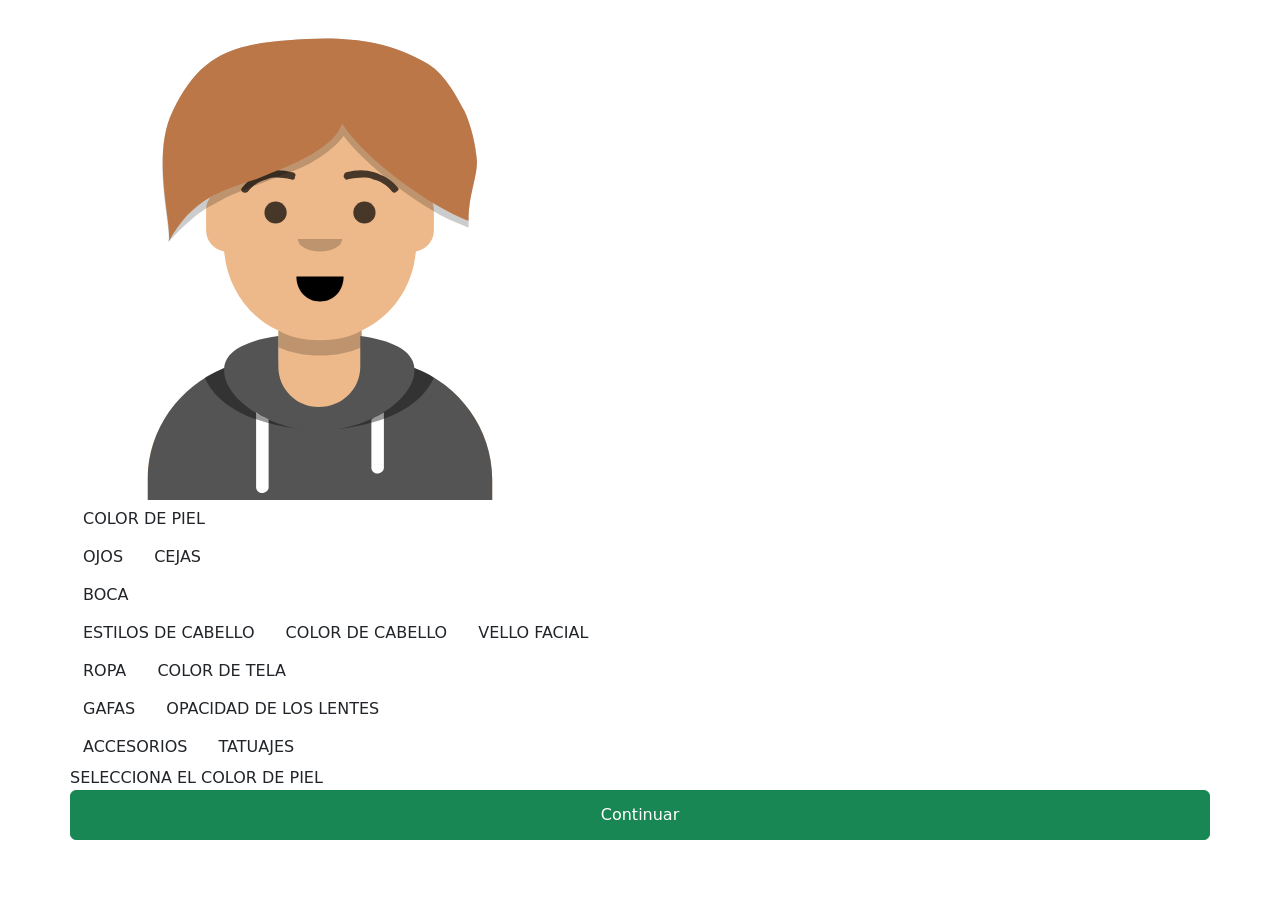
==== index.html @ 7e8dbdbc "Mayoria de los games funcionales" ====
<!DOCTYPE html>
<html lang="en">

<head>
    <!-- Required meta tags -->
    <meta charset="utf-8" />
    <meta name="viewport" content="width=device-width, initial-scale=1, shrink-to-fit=no" />

    <!-- BootstrapCSS -->
    <link href="https://cdn.jsdelivr.net/npm/bootstrap@5.3.2/dist/css/bootstrap.min.css" rel="stylesheet"
        integrity="sha384-T3c6CoIi6uLrA9TneNEoa7RxnatzjcDSCmG1MXxSR1GAsXEV/Dwwykc2MPK8M2HN" crossorigin="anonymous" />
    <title>Escoge tu avatar</title>
</head>

<body>
    <div class="vh-100">
        <div class="wave"></div>
     <div class="wave"></div>
     <div class="wave"></div>
        <div class="container mx-auto h-100" style="padding: 0;">
            <div id='avatar'>
                <svg xmlns='http://www.w3.org/2000/svg' xmlns:xlink='http://www.w3.org/1999/xlink' width='500px'
                    height='500px' viewBox='0 0 360 360' E='xMidYMid meet' stroke-opacity="0" fill="none">
                    <svg id='hair_back' xmlns='http://www.w3.org/2000/svg' xmlns:xlink='http://www.w3.org/1999/xlink'
                        width='360px' height='360px' viewBox='0 0 360 360' E='xMidYMid meet'>
                        <g class='h_longhair' style='display:none;'>
                            <path class='tinted' fill='#9a4f2b'
                                d='M71 174c3,-11 -13,-62 3,-94 17,-35 36,-48 83,-51 34,-3 68,-2 99,16 13,7 21,22 28,35 5,11 8,24 9,36 0,13 -6,24 -6,43 -1,32 39,33 39,62 0,40 -29,40 -28,56 1,20 28,25 28,55 0,11 -10,22 -18,28 -87,0 -174,0 -260,0 -14,-11 -15,-23 -14,-36 3,-18 25,-31 25,-49 0,-11 -25,-20 -25,-54 1,-29 37,-41 37,-47zm126 -85l-1 0c0,0 0,0 0,0l1 0z' />
                        </g>
                        <g class='h_longhairbob' style='display:none;'>
                            <path class='tinted' fill='#9a4f2b'
                                d='M114 60c20,-23 60,-22 65,-22 5,0 45,-1 65,22 20,22 38,69 45,102 8,33 4,64 -6,84 -9,19 -17,20 -32,17 -16,-3 -22,-11 -72,-10 -50,-1 -56,7 -72,10 -15,3 -23,2 -32,-17 -10,-20 -14,-51 -6,-84 7,-33 25,-80 45,-102z' />
                        </g>
                        <g class='h_longhaircurly' style='display:none;'>
                            <path class='tinted' fill='#9a4f2b'
                                d='M180 269c-23,0 -44,-7 -56,-18 -4,1 -8,1 -12,1 -38,0 -68,-27 -68,-60 0,-18 8,-34 22,-45 -12,-10 -15,-31 -7,-52 9,-20 27,-34 42,-33 2,-13 13,-25 29,-32 19,-8 38,-6 50,3 12,-9 31,-11 50,-3 16,7 27,19 29,32 15,-1 33,13 42,33 8,21 5,42 -7,52 14,11 22,27 22,45 0,33 -30,60 -68,60 -4,0 -8,0 -12,-1 -12,11 -33,18 -56,18zm-69 -137c0,0 0,0 0,0l0 -1 0 1zm138 -1l0 1c0,0 0,0 0,0l0 -1z' />
                        </g>
                        <g class='h_longhaircurvy' style='display:none;'>
                            <path class='tinted' fill='#9a4f2b'
                                d='M183 34c50,0 67,23 80,68 4,14 13,31 20,43 5,12 0,17 0,25 8,2 23,10 30,27 4,10 -4,31 -15,38 -3,3 0,24 -6,37 -7,14 -13,13 -23,19 -7,4 23,38 4,63 -12,-22 -36,0 -51,-10 -18,-10 -18,-27 -18,-38 0,-8 5,-27 14,-44l-93 0c-6,12 -22,21 -22,28 0,6 0,19 23,21 -6,7 -23,3 -27,1 0,5 1,5 4,10 -10,-3 -15,-11 -16,-15 -6,7 -2,14 -5,24 -22,-10 -25,-31 -26,-36 -2,-33 11,-36 9,-45 -4,-17 -19,-20 -19,-37 0,-19 23,-41 28,-47 5,-6 -1,-20 0,-30 3,-18 18,-35 19,-35 31,-44 27,-67 90,-67z' />
                        </g>
                        <g class='h_longhairdread' style='display:none;'>
                            <path class='tinted' fill='#9a4f2b'
                                d='M233 262l-91 0c1,3 1,6 2,10 1,7 0,14 -1,21 0,8 -1,16 1,22 1,6 5,11 10,16 2,3 5,6 7,9 2,4 1,8 -2,10 -3,2 -7,1 -10,-2 -1,-3 -4,-5 -6,-8 -4,-4 -7,-9 -10,-14 0,7 2,13 5,19 1,4 0,8 -4,9 -4,2 -8,0 -9,-3 -4,-9 -6,-19 -6,-29 -4,8 -7,16 -9,27 -1,4 -4,6 -8,6 -4,-1 -6,-5 -6,-8 1,-2 1,-4 1,-6 -2,6 -5,11 -11,17 -3,3 -8,3 -10,0 -3,-3 -3,-7 0,-10 9,-9 11,-19 10,-29 -1,8 -4,15 -10,22 -2,3 -6,3 -9,1 -3,-3 -4,-7 -2,-10 6,-7 9,-16 9,-26 0,-4 -1,-7 -1,-11 -3,6 -7,12 -12,18 -2,3 -6,3 -9,1 -3,-3 -4,-7 -1,-10 10,-14 14,-25 13,-35 0,0 0,0 0,0 0,0 0,0 0,-1 -1,-6 -4,-11 -7,-16 -2,1 -3,3 -4,4 -2,2 -4,5 -5,6 0,0 1,2 2,3 1,2 2,3 3,5 1,4 -1,8 -5,9 -3,2 -7,0 -9,-4 0,-1 0,-2 -1,-3 -2,-4 -5,-8 -3,-14 2,-4 4,-8 7,-11 2,-2 4,-5 5,-7 1,-5 0,-11 0,-17 -1,-7 -2,-15 0,-23 2,-7 6,-14 10,-21 2,-3 3,-5 5,-7 1,-4 1,-14 0,-24 0,-8 0,-15 1,-19 2,-5 10,-20 17,-33 7,-12 14,-23 16,-24 1,-1 2,-2 4,-2 3,-3 9,-6 12,-9 0,-1 -1,-2 -1,-3 0,-5 0,-10 5,-14 5,-3 9,-3 14,-2 2,0 3,1 4,0 0,0 0,-1 1,-2 2,-4 4,-8 10,-10l0 0c6,0 10,2 14,4 2,1 4,2 5,2 4,0 7,-1 10,-2 5,-1 10,-3 17,-2l0 0c6,1 8,5 11,8 1,2 3,3 3,4 1,0 4,-1 6,-2 6,-2 11,-4 17,-2 7,3 11,8 14,14 2,2 3,4 5,6 4,5 10,9 16,13 3,2 5,4 8,6 0,1 2,2 3,3 6,4 11,8 14,16 3,10 4,22 5,33 0,4 1,8 1,11 1,7 2,12 3,17 2,5 4,9 7,15 1,3 4,7 6,10 2,3 4,5 6,6 4,3 4,7 2,10 -2,3 -7,4 -10,2 0,0 0,-1 0,-1 0,9 6,19 11,29 5,9 11,19 13,29 1,3 -1,7 -5,8 -1,0 -2,0 -2,0 1,5 2,11 3,16 1,4 -2,8 -5,8 -2,1 -4,0 -6,-1 1,4 1,7 2,11 1,5 2,12 4,17 1,4 -2,8 -5,9 -4,1 -8,-2 -9,-5 -2,-8 -3,-13 -4,-19 -2,-9 -3,-18 -7,-27 1,3 2,6 2,10 2,6 3,12 4,18 1,3 -1,7 -5,8 -3,1 -6,-1 -8,-3l1 3c2,8 4,15 5,22 1,4 -2,8 -6,9 -3,0 -7,-2 -8,-6 -1,-7 -3,-14 -4,-22 -2,-7 -4,-14 -5,-21 -2,12 -3,24 0,39 0,3 -2,7 -6,8 -4,1 -7,-2 -8,-6 -2,-11 -2,-20 -2,-29 -2,10 -3,22 -2,34 1,4 -2,7 -6,8 -4,0 -7,-3 -8,-7 -1,-10 -1,-21 1,-30 -3,3 -4,6 -5,10 -3,7 -2,16 1,26 1,3 -2,7 -5,8 -4,1 -8,-1 -9,-5 -3,-12 -4,-23 -1,-33 1,-1 1,-2 1,-3 -4,8 -7,17 -9,28 0,4 -4,6 -8,6 -3,-1 -6,-5 -5,-8 2,-12 5,-22 9,-30 -2,2 -3,3 -5,5 -2,3 -7,3 -10,1 -3,-3 -3,-7 -1,-10 2,-1 4,-5 8,-9 8,-10 21,-24 29,-35z' />
                        </g>
                        <g class='h_nottoolong' style='display:none;'>
                            <path class='tinted' fill='#9a4f2b'
                                d='M272 146l0 -3 0 0 0 -15c0,-51 -42,-93 -93,-93l0 0c-44,0 -82,32 -90,75 0,0 -1,0 -1,0 -7,0 -13,7 -13,16 0,7 4,15 12,16l0 100c0,4 3,8 8,8l68 0 13 0 58 0c21,0 38,-17 38,-38l0 -66z' />
                        </g>
                        <g class='h_miawallace' style='display:none;'>
                            <path class='tinted' fill='#9a4f2b'
                                d='M92 256c25,-4 58,-9 87,-9 29,0 61,5 86,9 45,-50 26,-79 8,-134 -21,-60 -30,-83 -94,-83 -64,0 -74,23 -94,83 -19,55 -37,84 7,134z' />
                        </g>
                        <g class='h_longhairstraight' style='display:none;'>
                            <path class='tinted' fill='#9a4f2b'
                                d='M116 318l157 0 0 -178 0 -11c0,-51 -42,-92 -93,-92l0 0c-50,0 -92,41 -92,92 0,74 0,148 0,222 16,-2 28,-16 28,-33z' />
                        </g>
                        <g class='h_longhairstraight2' style='display:none;'>
                            <path class='tinted' fill='#9a4f2b'
                                d='M63 342c45,9 73,1 83,-51l85 0c29,23 59,46 73,53 7,-3 13,-21 6,-44 -12,-41 -45,-78 -48,-120 -3,-38 3,-86 -2,-102 -6,-19 -26,-39 -53,-33 -5,-8 -22,-18 -47,-13 -31,7 -68,38 -69,80 -2,99 -1,215 -28,230z' />
                        </g>
                        <g class='h_shorthairshaggy' style='display:none;'>
                            <path class='tinted' fill='#9a4f2b'
                                d='M120 190c36,2 72,4 108,6 -1,24 1,38 22,36 -7,5 -14,7 -22,6 3,4 10,5 18,5 -18,17 -30,10 -40,-6 -18,2 -36,5 -54,8 -15,13 -37,14 -70,-9 14,3 27,-13 38,-46z' />
                        </g>
                    </svg>
                    <svg id='skincolor' xmlns='http://www.w3.org/2000/svg' xmlns:xlink='http://www.w3.org/1999/xlink'
                        width='360px' height='360px' viewBox='0 0 360 360' E='xMidYMid meet'>
                        <g id='skin'>
                            <path id='body' fill='#edb98a'
                                d='M304 360l0 -15c0,-47 -39,-85 -86,-85l-8 0 0 -22c22,-10 37,-32 39,-57 7,-1 13,-7 13,-15l0 -15c0,-8 -6,-14 -13,-15l0 -8c0,-38 -31,-69 -69,-69l0 0c-38,0 -69,31 -69,69l0 8c-7,1 -13,7 -13,15l0 15c0,8 6,14 13,15 2,25 17,47 39,57l0 22 -8 0c-47,0 -86,38 -86,85l0 15 248 0z' />
                            <path id='neck' fill='#000000' fill-opacity='0.2'
                                d='M180 256c-11,0 -21,-2 -30,-6l0 -12c9,5 19,7 30,7l0 0c11,0 21,-2 30,-7l0 12c-9,4 -19,6 -30,6z' />
                            <path id='nose' fill='#000000' fill-opacity='0.2'
                                d='M180 181c9,0 16,-4 16,-9l-32 0c0,5 7,9 16,9z' />
                        </g>
                    </svg>
                    <svg id='tattoos' xmlns='http://www.w3.org/2000/svg' xmlns:xlink='http://www.w3.org/1999/xlink'
                        width='360px' height='360px' viewBox='0 0 360 360' E='xMidYMid meet'>
                        <g id='t_harry' style='display:none;'>
                            <polygon fill='#000000' fill-opacity='0.7'
                                points='177,84 193,120 177,117 179,139 167,110 185,113 ' />
                        </g>
                        <g id='t_airbender' style='display:none;'>
                            <path fill='#000000' fill-opacity='0.7'
                                d='M194 61c-4,-1 -9,-2 -14,-2l0 0c-5,0 -10,1 -14,2l0 36 -17 0 31 30 31 -30 -17 0 0 -36z' />
                        </g>
                        <g id='t_krilin' style='display:none;'>
                            <path fill='#000000' fill-opacity='0.7'
                                d='M191 71c3,0 6,3 6,7 0,3 -3,6 -6,6 -4,0 -6,-3 -6,-6 0,-4 2,-7 6,-7zm0 32c3,0 6,3 6,7 0,3 -3,6 -6,6 -4,0 -6,-3 -6,-6 0,-4 2,-7 6,-7zm-22 0c4,0 6,3 6,7 0,3 -2,6 -6,6 -3,0 -6,-3 -6,-6 0,-4 3,-7 6,-7zm22 -16c3,0 6,3 6,7 0,3 -3,6 -6,6 -4,0 -6,-3 -6,-6 0,-4 2,-7 6,-7zm-22 0c4,0 6,3 6,7 0,3 -2,6 -6,6 -3,0 -6,-3 -6,-6 0,-4 3,-7 6,-7zm0 -16c4,0 6,3 6,7 0,3 -2,6 -6,6 -3,0 -6,-3 -6,-6 0,-4 3,-7 6,-7z' />
                        </g>
                        <g id='t_front' style='display:none;'>
                            <path fill='#000000' fill-opacity='0.7'
                                d='M150 253l0 3 0 0c2,-3 4,-4 4,-5 -1,0 -3,1 -4,2zm49 27c0,0 1,1 3,1 1,0 2,0 4,0 0,0 0,0 0,0 4,0 10,-1 14,-6 0,0 -1,1 -1,1 0,1 0,1 0,2 0,1 0,1 -1,2 0,1 -1,3 -2,4 -1,2 -2,3 -3,4 0,0 0,0 1,-1 0,-1 0,-1 0,-2 0,0 0,0 0,0 0,-1 0,-1 -1,-2 -1,0 -1,0 -1,0 0,0 -1,0 -1,0 -1,0 -2,0 -3,1 -1,1 -2,2 -2,3 0,0 0,0 0,1 0,0 0,0 0,0 1,0 1,0 1,0 0,0 0,0 0,0 0,0 1,0 1,0 0,0 0,-1 1,-1 0,0 0,-1 0,-1 0,0 0,1 0,1 0,0 0,1 0,1 0,1 -1,2 -1,2 -1,1 -1,3 -2,4 -2,1 -3,3 -5,4 0,-1 0,-2 1,-3 0,-2 1,-4 1,-6 0,0 0,0 0,0 0,-3 -1,-6 -4,-9zm19 5c2,-3 3,-6 3,-10 0,-1 0,-2 0,-3 0,-1 -1,-2 -1,-3 0,0 0,0 0,0 1,0 1,0 1,0 0,0 0,0 0,0 2,0 6,0 9,3 0,0 0,-1 0,-1 0,0 0,0 0,0 -1,0 -3,1 -4,3 0,1 0,1 0,1l0 0c0,1 0,1 1,2 0,0 0,0 0,0 0,0 0,0 1,0 0,0 1,0 2,-1 0,0 1,0 1,-1 0,-1 1,-1 1,-2 0,-1 0,-2 0,-3l0 0c0,-3 -1,-6 -5,-8 0,0 1,0 1,0 2,0 6,0 9,2 2,1 3,2 4,4 1,1 2,4 2,6 0,1 0,1 0,1 0,-1 -1,-2 -2,-3 0,-1 -2,-2 -3,-2 0,0 -1,0 -1,0 0,0 0,0 -1,1 -1,0 -2,1 -2,3 0,0 0,0 0,0 0,2 1,4 1,7 0,0 0,0 0,0 0,0 0,1 0,2 0,1 -1,2 -1,3 0,0 0,-1 0,-1 0,0 0,-1 0,-1 0,-1 0,-1 0,-2 0,0 0,0 -1,-1 0,0 0,-1 0,-1 -1,0 -1,0 -1,0 -1,0 -1,0 -1,0 -1,0 -2,0 -2,2 -1,1 -1,2 -1,4 0,1 0,1 0,2 0,0 0,-1 0,-1 -1,-1 -1,-2 -2,-3 -1,0 -2,-1 -3,-1 0,0 0,0 -1,0 0,0 -1,1 -1,2 -1,1 -1,2 -1,3 0,2 0,4 1,5 0,2 1,4 2,5 0,0 0,0 -1,0 0,-1 0,-1 -1,-1 0,-1 -1,-1 -1,-1 -1,-1 -2,-2 -3,-3 -1,-2 -2,-3 -2,-4 0,-1 1,-2 3,-4zm-30 -18c0,0 0,1 0,1 0,1 0,1 0,2 0,1 0,2 0,3 1,1 1,2 2,3 0,0 1,0 1,0 0,0 0,0 1,0 1,0 3,-1 5,-2 1,-2 3,-3 5,-4 3,-2 12,-4 18,-4 1,0 2,0 3,0 1,0 2,0 3,0 -1,0 -4,1 -7,2 -3,1 -6,3 -8,6 0,0 0,-1 0,-1 0,0 0,0 0,0 0,-1 0,-3 -2,-3 0,0 0,0 0,0 -1,0 -2,0 -2,1 -1,1 -1,1 -1,2l0 0c0,1 0,2 2,3 0,0 1,0 1,0 1,0 1,0 2,0 1,0 3,0 4,-1 2,0 3,-1 4,-1 -1,0 -1,0 -1,0 0,1 -1,1 -1,1 0,1 -1,1 -1,2 -1,0 -3,1 -5,2 -1,0 -3,1 -6,1 -1,0 -2,0 -3,-1 -1,0 -2,0 -3,0 0,0 0,0 1,0 0,0 0,0 1,-1 0,0 1,0 1,-1 1,0 1,-1 1,-1 0,-1 0,-1 0,-1 0,-1 0,-1 -1,-1 0,0 -1,0 -1,0 -1,0 -1,0 -2,0 0,0 -1,0 -1,1 -1,0 -1,2 -1,3 0,0 0,0 0,0 0,1 0,3 0,4 1,1 1,3 2,5 0,0 0,0 0,0 -1,-1 -1,-1 -2,-1 0,0 -1,0 -2,-1 0,0 -1,0 -2,-1 -1,-1 -3,-2 -4,-4 -1,-2 -2,-4 -2,-7 0,-1 0,-2 0,-3 0,-1 1,-2 1,-3zm23 -7l-1 0 0 -1c-1,-1 -1,-2 -2,-3 0,0 -1,-1 -1,-2 -1,0 -1,-1 -2,-1 0,0 0,0 0,-1 0,0 0,0 0,0 0,0 0,1 0,1 0,2 -1,4 -2,5 -1,2 -3,3 -5,3 0,0 0,0 0,0 -2,0 -3,0 -3,-1 -1,-1 -2,-2 -2,-3l0 0c0,-1 1,-2 2,-2 0,0 0,0 0,0 1,0 2,1 2,1 1,0 1,1 1,1 0,-2 -2,-3 -3,-5 -1,-1 -3,-2 -4,-3 -1,-1 -1,-1 -2,-2 -1,0 -1,-1 -2,-1 0,0 0,0 0,0 -1,0 -1,-1 -1,-1 5,6 7,12 7,18 0,3 -1,5 -1,7 0,2 -1,4 -1,4 1,-1 2,-2 3,-3 0,-1 1,-2 1,-2 0,-1 0,-1 1,-1 0,-1 0,-1 0,-1 0,0 0,-1 0,-1 0,0 0,0 0,0 -1,0 -1,0 -1,0 0,0 0,-1 0,-1l0 0c0,0 0,0 0,0 0,-1 0,-1 0,-1 1,0 1,0 1,0 0,0 1,0 1,0 1,1 1,1 1,1 1,0 1,1 1,1 0,0 0,0 0,0 0,1 0,1 -1,2 0,0 0,1 0,1 -1,1 -1,1 -1,1 0,1 0,1 0,1 0,0 -1,0 -1,0 0,0 1,0 1,0 0,0 1,-1 2,-1 0,-1 1,-1 2,-2 1,0 2,-1 2,-1 1,-1 1,-1 1,-1 0,0 0,0 1,-1 0,0 0,-1 0,-2 0,0 0,-1 1,-1 0,-1 1,-1 2,-1 0,0 0,0 0,0 1,0 2,0 3,1 1,0 1,1 2,2 -1,-2 -2,-3 -2,-4l0 0zm-2 6c-1,0 -1,0 -1,0 0,0 0,0 0,0 -1,0 -1,0 -1,0 0,0 0,0 -1,0 0,-1 0,-1 0,-1 0,0 0,-1 0,-1 0,0 1,0 1,-1 0,-1 1,-1 2,-1 0,0 0,0 0,0 0,0 0,0 0,0 0,0 1,0 1,1 0,0 0,0 0,0 0,1 0,1 0,1 0,0 0,1 0,1 -1,0 -1,1 -1,1zm34 -3c-1,0 -2,0 -3,-1 1,1 2,2 3,3l0 0c0,0 0,0 0,0 0,-1 0,-1 0,-2zm-19 -3c-2,0 -4,0 -6,0l-6 0c1,1 2,3 2,4 1,0 1,0 2,0 1,0 2,0 4,0 1,0 1,0 2,0 1,0 2,0 2,0 0,0 0,0 0,0 0,0 -1,0 -1,-1 0,0 -1,-1 -1,-1 0,0 0,-1 1,-1 0,-1 0,-1 1,-1zm-14 -4l0 -3c-1,-1 -3,-2 -4,-2 0,1 2,2 4,5l0 0zm-49 24c0,0 -1,1 -3,1 -1,0 -2,0 -4,0 0,0 0,0 0,0 -4,0 -10,-1 -14,-6 0,0 1,1 1,1 0,1 0,1 0,2 0,1 0,1 1,2 0,1 1,3 2,4 1,2 2,3 3,4 0,0 0,0 -1,-1 0,-1 0,-1 0,-2 0,0 0,0 0,0 0,-1 0,-1 1,-2 1,0 1,0 1,0 0,0 1,0 1,0 1,0 2,0 3,1 1,1 2,2 2,3 0,0 0,0 0,1 0,0 0,0 0,0 -1,0 -1,0 -1,0 0,0 0,0 0,0 0,0 -1,0 -1,0 0,0 0,-1 -1,-1 0,0 0,-1 0,-1 0,0 0,1 0,1 0,0 0,1 0,1 0,1 1,2 1,2 1,1 1,3 2,4 2,1 3,3 5,4 0,-1 0,-2 -1,-3 0,-2 -1,-4 -1,-6 0,0 0,0 0,0 0,-3 1,-6 4,-9zm-19 5c-2,-3 -3,-6 -3,-10 0,-1 0,-2 0,-3 0,-1 1,-2 1,-3 0,0 0,0 0,0 -1,0 -1,0 -1,0 0,0 0,0 0,0 -2,0 -6,0 -9,3 0,0 0,-1 0,-1 0,0 0,0 0,0 1,0 3,1 4,3 0,1 0,1 0,1l0 0c0,1 0,1 -1,2 0,0 0,0 0,0 0,0 0,0 -1,0 0,0 -1,0 -2,-1 0,0 -1,0 -1,-1 0,-1 -1,-1 -1,-2 0,-1 0,-2 0,-3l0 0c0,-3 1,-6 5,-8 0,0 -1,0 -1,0 -2,0 -6,0 -9,2 -2,1 -3,2 -4,4 -1,1 -2,4 -2,6 0,1 0,1 0,1 0,-1 1,-2 2,-3 0,-1 2,-2 3,-2 0,0 1,0 1,0 0,0 0,0 1,1 1,0 2,1 2,3 0,0 0,0 0,0 0,2 -1,4 -1,7 0,0 0,0 0,0 0,0 0,1 0,2 0,1 1,2 1,3 0,0 0,-1 0,-1 0,0 0,-1 0,-1 0,-1 0,-1 0,-2 0,0 0,0 1,-1 0,0 0,-1 0,-1 1,0 1,0 1,0 1,0 1,0 1,0 1,0 2,0 2,2 1,1 1,2 1,4 0,1 0,1 0,2 0,0 0,-1 0,-1 1,-1 1,-2 2,-3 1,0 2,-1 3,-1 0,0 0,0 1,0 0,0 1,1 1,2 1,1 1,2 1,3 0,2 0,4 -1,5 0,2 -1,4 -2,5 0,0 0,0 1,0 0,-1 0,-1 1,-1 0,-1 1,-1 1,-1 1,-1 2,-2 3,-3 1,-2 2,-3 2,-4 0,-1 -1,-2 -3,-4zm30 -18c0,0 0,1 0,1 0,1 0,1 0,2 0,1 0,2 0,3 -1,1 -1,2 -2,3 0,0 -1,0 -1,0 0,0 0,0 -1,0 -1,0 -3,-1 -5,-2 -1,-2 -3,-3 -5,-4 -3,-2 -12,-4 -18,-4 -1,0 -2,0 -3,0 -1,0 -2,0 -3,0 1,0 4,1 7,2 3,1 6,3 8,6 0,0 0,-1 0,-1 0,0 0,0 0,0 0,-1 0,-3 2,-3 0,0 0,0 0,0 1,0 2,0 2,1 1,1 1,1 1,2l0 0c0,1 0,2 -2,3 0,0 -1,0 -1,0 -1,0 -1,0 -2,0 -1,0 -3,0 -4,-1 -2,0 -3,-1 -4,-1 1,0 1,0 1,0 0,1 1,1 1,1 0,1 1,1 1,2 1,0 3,1 5,2 1,0 3,1 6,1 1,0 2,0 3,-1 1,0 2,0 3,0 0,0 0,0 -1,0 0,0 0,0 -1,-1 0,0 -1,0 -1,-1 -1,0 -1,-1 -1,-1 0,-1 0,-1 0,-1 0,-1 0,-1 1,-1 0,0 1,0 1,0 1,0 1,0 2,0 0,0 1,0 1,1 1,0 1,2 1,3 0,0 0,0 0,0 0,1 0,3 0,4 -1,1 -1,3 -2,5 0,0 0,0 0,0 1,-1 1,-1 2,-1 0,0 1,0 2,-1 0,0 1,0 2,-1 1,-1 3,-2 4,-4 1,-2 2,-4 2,-7 0,-1 0,-2 0,-3 0,-1 -1,-2 -1,-3zm-22 -8l0 1 -1 0 0 0c0,1 -1,2 -2,4 1,-1 1,-2 2,-2 1,-1 2,-1 3,-1 0,0 0,0 0,0 1,0 2,0 2,1 1,0 1,1 1,1 0,1 0,2 0,2 1,1 1,1 1,1 0,0 0,0 1,1 0,0 1,1 2,1 1,1 2,1 2,2 1,0 2,1 2,1 0,0 1,0 1,0 0,0 -1,0 -1,0 0,0 0,0 0,-1 0,0 0,0 -1,-1 0,0 0,-1 0,-1 -1,-1 -1,-1 -1,-2 0,0 0,0 0,0 0,0 0,-1 1,-1 0,0 0,0 1,-1 0,0 1,0 1,0 0,0 0,0 1,0 0,0 0,0 0,1 0,0 0,0 0,0l0 0c0,0 0,1 0,1 0,0 0,0 -1,0 0,0 0,0 0,0 0,0 0,1 0,1 0,0 0,0 0,1 1,0 1,0 1,1 0,0 1,1 1,2 1,1 2,2 3,3 0,0 -1,-2 -1,-4 0,-2 -1,-4 -1,-7 0,-6 2,-12 7,-18 0,0 0,1 -1,1 0,0 0,0 0,0 -1,0 -1,1 -2,1 -1,1 -1,1 -2,2 -1,1 -3,2 -4,3 -1,2 -3,3 -3,5 0,0 0,-1 1,-1 0,0 1,-1 2,-1 0,0 0,0 0,0 1,0 2,1 2,2l0 0c0,1 -1,2 -2,3 0,1 -1,1 -3,1 0,0 0,0 0,0 -2,0 -4,-1 -5,-3 -1,-1 -2,-3 -2,-5 0,0 0,-1 0,-1 0,0 0,0 0,0 0,1 0,1 0,1 -1,0 -1,1 -2,1 0,1 -1,2 -1,2 -1,1 -1,2 -2,3zm1 7c1,0 1,0 1,0l0 0c1,0 1,0 1,0 0,0 0,0 1,0 0,-1 0,-1 0,-1 0,0 0,-1 0,-1 0,0 -1,0 -1,-1 0,-1 -1,-1 -2,-1 0,0 0,0 0,0 0,0 0,0 0,0 0,0 -1,0 -1,1 0,0 0,0 0,0 0,1 0,1 0,1 0,0 0,1 0,1 1,0 1,1 1,1zm-3 -6l-6 0c-2,0 -4,0 -6,0 1,0 1,0 1,1 1,0 1,1 1,1 0,0 -1,1 -1,1 0,1 -1,1 -1,1 0,0 0,0 0,0 0,0 1,0 2,0 1,0 1,0 2,0 2,0 3,0 4,0 1,0 1,0 2,0 0,-1 1,-3 2,-4zm-28 2c-1,1 -2,1 -3,1 0,1 0,1 0,2 0,0 0,0 0,0 1,-1 2,-2 3,-3z' />
                        </g>
                        <g id='t_tribal' style='display:none;'>
                            <path fill='#000000' fill-opacity='0.7'
                                d='M123 210c1,0 3,-1 6,0 2,0 5,1 7,3 1,1 1,2 2,3 0,1 0,2 0,3 -1,1 -2,1 -4,1 2,1 5,1 8,1 3,0 6,-1 10,-3 4,-1 8,-4 12,-9 1,-1 2,-2 3,-3 -2,1 -5,2 -9,3 -4,0 -9,0 -14,-2 -12,-4 -19,1 -21,3zm-10 -19c1,5 2,10 5,15 0,-1 0,-1 0,-1 0,0 0,0 0,0 1,-1 2,-2 3,-3 2,0 3,-1 5,-2 5,-2 10,-2 14,-1 5,1 9,3 11,4 0,0 -1,-1 -2,-1 -11,-10 -24,-13 -36,-11zm15 30c4,6 10,10 16,14 1,0 1,0 2,-1 6,-2 11,-6 15,-10 2,-2 4,-5 5,-7 1,-2 2,-4 2,-5 0,0 -1,1 -1,1 0,0 0,0 0,0 -10,11 -19,14 -26,14 -4,-1 -7,-2 -9,-3 -2,-1 -3,-2 -4,-3z' />
                            <path fill='#000000' fill-opacity='0.7'
                                d='M237 210c-1,0 -3,-1 -6,0 -2,0 -5,1 -7,3 -1,1 -1,2 -2,3 0,1 0,2 0,3 1,1 2,1 4,1 -2,1 -5,1 -8,1 -3,0 -6,-1 -10,-3 -4,-1 -8,-4 -12,-9 -1,-1 -2,-2 -3,-3 2,1 5,2 9,3 4,0 9,0 14,-2 12,-4 19,1 21,3zm-21 25c6,-4 12,-8 16,-14 -1,1 -2,2 -4,3 -2,1 -5,2 -9,3 -7,0 -16,-3 -26,-14 0,0 0,0 0,0 0,0 -1,-1 -1,-1 0,1 1,3 2,5 1,2 3,5 5,7 4,4 9,8 15,10 1,1 1,1 2,1zm26 -29c3,-5 4,-10 5,-15 -12,-2 -25,1 -36,11 -1,0 -2,1 -2,1 2,-1 6,-3 11,-4 4,-1 9,-1 14,1 2,1 3,2 5,2 1,1 2,2 3,3 0,0 0,0 0,0 0,0 0,0 0,1z' />
                        </g>
                        <g id='t_tribal2' style='display:none;'>
                            <path fill='#000000' fill-opacity='0.7' fill-rule='nonzero'
                                d='M232 208c0,1 -1,2 -2,2 -2,2 -3,2 -4,3 -2,0 -3,0 -4,-1 -2,-2 -1,-4 -1,-4 0,0 1,-2 2,-3 0,-1 1,-1 2,-1 1,-1 1,0 2,0 0,0 0,0 0,0 1,1 1,2 1,3 0,-1 1,-2 2,-5 0,-2 0,-5 0,-9 -1,-4 -1,-9 0,-12 0,-3 2,-5 2,-6 -1,0 -2,1 -3,2 -1,2 -3,5 -4,10 -1,5 -1,11 -5,20 -3,4 -6,10 -11,16 0,0 0,0 0,0 -2,2 -5,5 -7,8 2,-2 4,-4 8,-5 3,-2 7,-3 12,-4 2,-1 4,-2 6,-3 1,-1 3,-2 4,-4 0,0 0,0 0,0 6,-7 7,-19 7,-23 0,2 -1,4 -2,7 -1,3 -3,7 -5,9zm-104 0c0,1 1,2 2,2 2,2 3,2 4,3 2,0 3,0 4,-1 2,-2 1,-4 1,-4 0,0 -1,-2 -2,-3 0,-1 -1,-1 -2,-1 -1,-1 -1,0 -2,0 0,0 0,0 0,0 -1,1 -1,2 -1,3 0,-1 -1,-2 -2,-5 0,-2 0,-5 0,-9 1,-4 1,-9 0,-12 0,-3 -1,-5 -2,-6 1,0 2,1 3,2 1,2 3,5 4,10 1,5 1,11 5,20 3,4 6,10 11,16 0,0 0,0 0,0 2,2 5,5 7,8 -2,-2 -4,-4 -8,-5 -3,-2 -7,-3 -12,-4 -2,-1 -4,-2 -6,-3 -1,-1 -3,-2 -4,-4 0,0 0,0 0,0 -6,-7 -7,-19 -7,-23 0,2 1,4 2,7 1,3 3,7 5,9z' />
                        </g>
                        <g id='t_throat' style='display:none;'>
                            <path fill='#000000' fill-opacity='0.7' fill-rule='nonzero'
                                d='M113 296c0,-1 1,-1 2,-1 0,0 1,1 1,2 -1,1 -3,2 -4,1 0,1 0,1 0,1 4,3 6,6 7,7 0,0 1,0 2,-1 1,0 3,0 4,0l0 0c3,0 6,1 7,5 0,0 0,1 0,1l0 0c0,2 -1,3 -2,4 -1,0 -1,0 -2,0 -1,1 -1,1 -2,1 0,0 -1,0 -1,0 1,1 3,2 6,3 2,2 7,3 13,5 5,1 9,4 12,7 3,4 5,7 6,9 -1,-4 -2,-8 -3,-11 -1,0 -1,0 -1,0 0,-1 0,-1 0,-2 -2,-4 -4,-7 -6,-10 -3,-4 -5,-6 -6,-8 -1,-1 -1,-1 -1,-1 0,1 1,1 1,2 0,1 0,1 0,2 0,1 -1,2 -1,3 -1,1 -2,1 -3,1 0,0 0,0 0,0 -1,-1 -3,-2 -4,-3 -1,-1 -2,-3 -2,-5 0,0 0,-1 0,-1 0,-3 2,-5 4,-6 2,-2 4,-2 5,-2 -5,-11 11,-11 12,2 3,-20 23,-31 23,-10 0,-21 20,-10 23,10 1,-13 17,-13 12,-2 1,0 3,0 5,2 2,1 4,3 4,6 0,0 0,1 0,1 0,2 -1,4 -2,5 -1,1 -3,2 -4,3 0,0 0,0 0,0 -1,0 -2,0 -3,-1 0,-1 -1,-2 -1,-3 0,-1 0,-1 0,-2 0,-1 1,-1 1,-2 0,0 0,0 -1,1 -1,2 -3,4 -6,8 -2,3 -4,6 -6,10 0,1 0,1 0,2l-1 0c-1,3 -2,7 -3,11 1,-2 3,-5 6,-9 3,-3 7,-6 12,-7 6,-2 11,-3 13,-5 3,-1 5,-2 6,-3 0,0 -1,0 -1,0 -1,0 -1,0 -2,-1 -1,0 -1,0 -2,0 -1,-1 -2,-2 -2,-4l0 0c0,0 0,-1 0,-1 1,-4 4,-5 7,-5l0 0c1,0 3,0 4,0 1,1 2,1 2,1 1,-1 3,-4 7,-7 0,0 0,0 0,-1 -1,1 -3,0 -4,-1 0,-1 1,-2 1,-2 1,0 2,0 2,1 2,-2 3,-5 1,-8 -1,-4 -4,-4 -4,-4 0,11 -17,13 -24,5 -2,-2 -3,-5 -2,-7 3,-2 4,2 5,4 1,-18 -10,-24 -10,-24 3,7 4,18 -5,21 -5,2 -12,-5 -4,-4 -4,-4 -12,-3 -19,-2 1,-1 1,-1 2,-2 0,0 0,0 0,0 0,0 0,0 1,-1 2,-1 6,-1 9,-1 0,0 1,0 1,1 1,0 1,0 1,0 0,0 0,0 -1,-1 0,0 0,0 -1,0 -3,-1 -5,-3 -8,-5 2,-1 4,-2 7,-2 0,-1 1,-1 2,-1 1,0 3,1 4,1 3,2 4,4 6,5 3,-6 2,-16 -2,-21 1,4 -2,8 -6,9 -2,1 -4,2 -7,1 -1,0 -2,-1 -3,-2 0,-1 0,-2 0,-3 1,-3 1,-7 0,-11 -1,1 -2,1 -3,1 0,0 0,1 0,1 0,2 -1,4 -1,5 -1,2 -3,4 -4,6 -1,1 -1,2 -2,3 -1,-1 -2,-2 -2,-3 -2,-1 -3,-3 -4,-6 0,-1 -1,-3 -1,-4 0,-1 -1,-2 -1,-2 -1,0 -2,0 -3,-1 0,4 0,8 0,11 0,1 1,2 1,3 -1,1 -2,2 -3,2 -3,1 -5,0 -8,-1 -3,-1 -6,-5 -5,-9 -4,5 -6,15 -2,21 1,-1 3,-3 6,-5 1,0 2,-1 4,-1 1,0 1,0 2,1 3,0 5,1 7,2 -3,2 -6,4 -9,5 0,0 0,0 -1,0 0,1 0,1 -1,1 1,0 1,0 2,0 0,-1 0,-1 1,-1 3,0 6,0 9,1 0,1 1,1 1,1 0,0 0,0 0,0 1,1 1,1 2,2 -8,-1 -15,-2 -19,2 8,-1 1,6 -4,4 -9,-3 -8,-14 -5,-21 0,0 -11,6 -10,24 1,-2 2,-6 5,-4 1,2 0,5 -2,7 -7,8 -24,6 -24,-5 0,0 -3,0 -4,4 -2,3 -1,6 1,8z' />
                        </g>
                    </svg>
                    <svg id='accesories' xmlns='http://www.w3.org/2000/svg' xmlns:xlink='http://www.w3.org/1999/xlink'
                        width='360px' height='360px' viewBox='0 0 360 360' E='xMidYMid meet'>
                        <g id='a_earphones' style='display:none;'>
                            <path fill='#f0f0f0'
                                d='M101 154c1,-2 2,-3 4,-3l4 0c2,0 3,1 3,3l0 10c0,2 -1,4 -3,4l-4 0c-2,0 -3,-2 -4,-4l0 7c0,0 0,1 -1,1l0 0c0,15 10,28 25,46 4,4 7,8 11,13 5,6 10,10 14,13 7,6 13,10 17,22 1,4 1,8 1,14 0,6 -1,13 1,20 2,11 3,25 3,39 0,7 1,15 1,21l0 1 -2 0 0 -1c-1,-6 -1,-14 -1,-21 -1,-14 -1,-28 -3,-38 -2,-7 -2,-15 -1,-21 0,-5 0,-10 -1,-13 -4,-11 -10,-16 -16,-21 -5,-3 -10,-7 -15,-13 -3,-5 -7,-9 -10,-13 -16,-19 -27,-32 -27,-48l0 0c0,0 -1,-1 -1,-1 0,-5 0,-9 0,-14 0,-2 3,-3 5,-3z' />
                            <path fill='#f0f0f0'
                                d='M259 154c-1,-2 -2,-3 -4,-3l-4 0c-2,0 -3,1 -3,3l0 10c0,2 1,4 3,4l4 0c2,0 3,-2 4,-4l0 7c0,0 0,1 1,1l0 0c0,10 -10,18 -22,27 -9,7 -20,15 -29,26 -4,6 -11,10 -19,15 -13,8 -26,17 -25,29l1 2 2 -1 0 -1c-1,-11 11,-19 23,-27 8,-5 15,-9 20,-15 9,-11 19,-19 29,-26 12,-10 23,-17 23,-29l0 0c0,0 1,-1 1,-1 0,-5 0,-9 0,-14 0,-2 -3,-3 -5,-3z' />
                        </g>
                        <g id='a_earring1' style='display:none;'>
                            <path fill='#2B2A29' fill-rule='nonzero'
                                d='M103 173c0,-1 0,-3 1,-4 2,-1 4,0 4,1 1,1 1,2 2,3 0,1 0,2 0,3 0,3 -1,6 -3,8l0 0c-2,2 -5,3 -8,3 -3,0 -6,-1 -8,-3 -2,-2 -3,-5 -3,-8 0,-3 1,-6 3,-8 1,-2 4,-3 7,-3l0 0 0 1c0,2 0,3 1,4 0,0 0,0 -1,0 -1,1 -2,1 -3,2 -1,1 -2,2 -2,4 0,1 1,3 2,3 1,1 2,2 4,2 1,0 3,-1 3,-2l0 0c1,0 2,-2 2,-3 0,-1 0,-1 0,-2 0,0 0,0 -1,-1z' />
                            <path fill='#2B2A29' fill-rule='nonzero'
                                d='M261 170c0,0 0,0 0,0 0,-1 0,-2 0,-4l0 -1c3,0 6,1 8,3 2,2 3,5 3,8 0,3 -1,6 -3,8l0 0c-2,2 -5,3 -8,3 -3,0 -6,-1 -8,-3 -2,-2 -3,-5 -3,-8 0,-1 0,-2 0,-3 1,-1 1,-2 2,-3 0,-1 2,-2 4,-1 1,1 1,3 1,4 -1,1 -1,1 -1,1 0,1 0,1 0,2 0,1 1,3 2,3 1,1 2,2 3,2 2,0 3,-1 4,-2l0 0c1,0 2,-2 2,-3 0,-2 -1,-3 -2,-4 -1,-1 -2,-2 -4,-2z' />
                        </g>
                        <g id='a_earring2' style='display:none;'>
                            <circle fill='gold' cx='101' cy='176' r='9' />
                            <circle fill='gold' cx='259' cy='176' r='9' />
                        </g>
                        <g id='a_earring3' style='display:none;'>
                            <path fill='#57A7B3' fill-rule='nonzero'
                                d='M108 201c3,0 5,2 7,4 2,2 3,5 3,8 0,3 -1,6 -3,8l0 0c-2,2 -5,4 -8,4 -4,0 -7,-2 -9,-4 -2,-2 -3,-5 -3,-8 0,-3 1,-6 3,-8 2,-2 5,-4 7,-4l0 -25c-1,0 -2,-1 -2,-3 0,-2 2,-3 4,-3 1,0 3,1 3,3 0,2 -1,3 -2,3l0 25zm3 8c-1,-1 -3,-2 -4,-2 -2,0 -3,1 -5,2 -1,1 -1,2 -1,4 0,1 0,3 1,4 2,1 3,2 5,2 1,0 3,-1 4,-2l0 0c1,-1 1,-3 1,-4 0,-2 0,-3 -1,-4z' />
                            <path fill='#57A7B3' fill-rule='nonzero'
                                d='M255 201c2,0 5,2 7,4 2,2 3,5 3,8 0,3 -1,6 -3,8l0 0c-2,2 -5,4 -9,4 -3,0 -6,-2 -8,-4 -2,-2 -3,-5 -3,-8 0,-3 1,-6 3,-8 2,-2 4,-4 7,-4l0 -25c-1,0 -2,-1 -2,-3 0,-2 2,-3 3,-3 2,0 4,1 4,3 0,2 -1,3 -2,3l0 25zm3 8c-2,-1 -3,-2 -5,-2 -1,0 -3,1 -4,2 -1,1 -1,2 -1,4 0,1 0,3 1,4 1,1 3,2 4,2 2,0 3,-1 5,-2l0 0c1,-1 1,-3 1,-4 0,-2 0,-3 -1,-4z' />
                        </g>
                    </svg>
                    <svg id='eyes' xmlns='http://www.w3.org/2000/svg' xmlns:xlink='http://www.w3.org/1999/xlink'
                        width='360px' height='360px' viewBox='0 0 360 360' E='xMidYMid meet'>
                        <g id='e_default'>
                            <circle fill='#000000' fill-opacity='0.7' cx='148' cy='153' r='8' />
                            <circle fill='#000000' fill-opacity='0.7' cx='212' cy='153' r='8' />
                        </g>
                        <g id='e_dizzy' style='display:none;'>
                            <polygon fill='#000000' fill-opacity='0.7' stroke='#5F4A37' stroke-width='0.9'
                                points='139,141 146,149 154,141 157,145 150,152 157,160 154,163 146,156 139,163 135,160 143,152 135,145 ' />
                            <polygon fill='#000000' fill-opacity='0.7'
                                points='206,141 213,149 221,141 224,145 217,152 224,160 221,163 213,156 206,163 202,160 210,152 202,145 ' />
                        </g>
                        <g id='e_eyeroll' style='display:none;'>
                            <circle fill='#FEFEFE' cx='148' cy='152' r='17' />
                            <circle fill='#4D4D4D' stroke='#5F4A37' stroke-width='0.9' cx='148' cy='143' r='8' />
                            <circle fill='#FEFEFE' cx='212' cy='152' r='17' />
                            <circle fill='#4D4D4D' cx='212' cy='143' r='8' />
                        </g>
                        <g id='e_happy' style='display:none;'>
                            <path fill='#000000' fill-opacity='0.7'
                                d='M131 153c-1,0 0,2 1,1 2,-2 5,-3 11,-4 7,1 9,2 11,4 2,1 3,-1 2,-1 -1,-1 -5,-7 -13,-7 -7,0 -12,6 -12,7z' />
                            <path fill='#000000' fill-opacity='0.7'
                                d='M202 153c0,0 1,2 2,1 2,-2 5,-3 11,-4 7,1 9,2 11,4 2,1 3,-1 2,-1 -1,-1 -5,-7 -13,-7 -7,0 -12,6 -13,7z' />
                        </g>
                        <g id='e_close' style='display:none;'>
                            <path fill='#000000' fill-opacity='0.7'
                                d='M131 160c-1,0 0,-2 1,-1 2,2 5,3 11,4 7,-1 9,-2 11,-4 2,-1 3,1 2,1 -1,1 -5,7 -13,7 -7,0 -12,-6 -12,-7z' />
                            <path fill='#000000' fill-opacity='0.7'
                                d='M202 160c0,0 1,-2 2,-1 2,2 5,3 11,4 7,-1 9,-2 11,-4 2,-1 3,1 2,1 -1,1 -5,7 -13,7 -7,0 -12,-6 -13,-7z' />
                        </g>
                        <g id='e_hearts' style='display:none;'>
                            <path fill='#FC675E'
                                d='M138 138c4,0 7,2 9,5 1,-3 5,-5 8,-5 6,0 10,4 10,10 0,2 -1,5 -3,7 -5,5 -10,10 -15,16l-16 -16c-2,-2 -3,-5 -3,-7 0,-6 4,-10 10,-10z' />
                            <path fill='#FC675E'
                                d='M204 138c4,0 7,2 9,5 2,-3 5,-5 9,-5 5,0 10,4 10,10 0,2 -2,5 -3,7 -5,5 -11,10 -16,16l-16 -16c-2,-2 -3,-5 -3,-7 0,-6 5,-10 10,-10z' />
                        </g>
                        <g id='e_side' style='display:none;'>
                            <path fill='#000000' fill-opacity='0.7'
                                d='M229 155c0,4 -3,7 -7,7 -5,0 -8,-3 -8,-7 0,-2 1,-3 1,-5 -6,1 -9,2 -11,4 -2,1 -2,-1 -2,-1 1,-1 6,-8 14,-8 4,0 8,2 10,4 2,1 3,3 3,6z' />
                            <path fill='#000000' fill-opacity='0.7'
                                d='M157 155c0,4 -3,7 -7,7 -4,0 -8,-3 -8,-7 0,-2 1,-3 2,-5 -7,1 -10,2 -12,4 -1,1 -2,-1 -1,-1 0,-1 6,-8 13,-8 4,0 8,2 11,4 1,1 2,3 2,6z' />
                        </g>
                        <g id='e_wink' style='display:none;'>
                            <path fill='#000000' fill-opacity='0.7'
                                d='M225 155c1,1 0,3 -2,1 -2,-1 -4,-3 -11,-3 -6,0 -9,2 -11,3 -1,2 -2,0 -2,-1 1,-1 6,-7 13,-7 8,0 12,6 13,7z' />
                            <circle fill='#000000' fill-opacity='0.7' cx='148' cy='153' r='7' />
                        </g>
                        <g id='e_squint' style='display:none;'>
                            <path fill='#FEFEFE'
                                d='M148 159c-6,0 -13,1 -17,1 0,-1 0,-2 0,-3 0,-9 7,-16 17,-16 9,0 16,7 16,16 0,1 0,2 0,3 -3,0 -11,-1 -16,-1z' />
                            <path fill='#4D4D4D'
                                d='M148 159c-2,0 -3,0 -4,0 -2,-1 -4,-3 -4,-6 0,-3 3,-6 8,-6 4,0 7,3 7,6 0,3 -1,5 -3,6 -2,0 -3,0 -4,0z' />
                            <path fill='#FEFEFE'
                                d='M212 159c-5,0 -13,1 -16,1 0,-1 0,-2 0,-3 0,-9 7,-16 16,-16 10,0 17,7 17,16 0,1 0,2 0,3 -4,0 -11,-1 -17,-1z' />
                            <path fill='#4D4D4D'
                                d='M212 159c-1,0 -2,0 -4,0 -2,-1 -3,-3 -3,-6 0,-3 3,-6 7,-6 4,0 8,3 8,6 0,3 -2,5 -4,6 -1,0 -2,0 -4,0z' />
                        </g>
                        <g id='e_surprised' style='display:none;'>
                            <circle fill='#FEFEFE' cx='148' cy='153' r='17' />
                            <circle fill='#4D4D4D' stroke='#5F4A37' stroke-width='0.9' cx='148' cy='153' r='8' />
                            <circle fill='#FEFEFE' cx='212' cy='153' r='17' />
                            <circle fill='#4D4D4D' cx='212' cy='153' r='8' />
                        </g>
                        <g id='e_winkwacky' style='display:none;'>
                            <path fill='#000000' fill-opacity='0.7'
                                d='M131 156c-1,1 0,3 1,1 2,-1 5,-3 11,-3 7,0 9,2 11,3 2,2 3,0 2,-1 -1,-1 -5,-7 -13,-7 -7,0 -12,6 -12,7z' />
                            <circle fill='#FEFEFE' cx='212' cy='153' r='15' />
                            <circle fill='#4D4D4D' cx='212' cy='153' r='8' />
                        </g>
                        <g id='e_cry' style='display:none;'>
                            <circle fill='#000000' fill-opacity='0.7' cx='148' cy='153' r='8' />
                            <circle fill='#000000' fill-opacity='0.7' cx='212' cy='153' r='8' />
                            <path fill='#92D9FF'
                                d='M134 173c0,-3 6,-12 8,-14 2,2 7,11 7,14 0,4 -3,8 -7,8 0,0 0,0 0,0 0,0 0,0 0,0 -4,0 -8,-4 -8,-8z' />
                        </g>
                    </svg>
                    <svg id='eyebrows' xmlns='http://www.w3.org/2000/svg' xmlns:xlink='http://www.w3.org/1999/xlink'
                        width='360px' height='360px' viewBox='0 0 360 360' E='xMidYMid meet'>
                        <g id='eb_default'>
                            <path fill='#000000' fill-opacity='0.7' fill-rule='nonzero'
                                d='M128 138c-1,1 -3,1 -4,0 -1,-1 -1,-2 0,-3 5,-6 10,-9 16,-11 6,-2 13,-2 20,0 2,0 3,2 2,3 0,2 -1,3 -3,2 -6,-1 -12,-2 -17,0 -5,1 -10,4 -14,9z' />
                            <path fill='#000000' fill-opacity='0.7' fill-rule='nonzero'
                                d='M232 138c1,1 2,1 3,0 2,-1 2,-2 1,-3 -5,-6 -11,-9 -17,-11 -6,-2 -13,-2 -20,0 -1,0 -2,2 -2,3 1,2 2,3 3,2 7,-1 13,-2 18,0 5,1 10,4 14,9z' />
                        </g>
                        <g id='eb_default2' style='display:none;'>
                            <path fill='#000000' fill-opacity='0.7'
                                d='M124 136c5,-4 11,-5 18,-6 5,-1 12,-1 20,1 -5,-6 -14,-10 -22,-7 -7,1 -13,5 -16,12z' />
                            <path fill='#000000' fill-opacity='0.7'
                                d='M237 136c-5,-4 -12,-5 -18,-6 -5,-1 -12,-1 -20,1 5,-6 14,-10 22,-7 7,1 13,5 16,12z' />
                        </g>
                        <g id='eb_raised' style='display:none;'>
                            <path fill='#000000' fill-opacity='0.7'
                                d='M126 136c5,-4 8,-10 14,-13 7,-3 12,-5 23,-5 -10,-3 -20,-4 -27,0 -6,4 -9,11 -10,18z' />
                            <path fill='#000000' fill-opacity='0.7'
                                d='M235 136c-5,-4 -8,-10 -14,-13 -8,-3 -12,-5 -23,-5 10,-3 20,-4 26,0 6,4 10,11 11,18z' />
                        </g>
                        <g id='eb_sad' style='display:none;'>
                            <path fill='#000000' fill-opacity='0.7' fill-rule='nonzero'
                                d='M125 139c-2,-1 -2,-2 -2,-4 1,-1 3,-2 4,-1 0,0 1,0 1,1 6,2 12,2 17,0 5,-2 9,-6 12,-13 0,0 0,-1 1,-1 0,-2 2,-2 3,-2 2,1 2,2 2,4 -1,0 -1,1 -1,2 -4,7 -9,12 -15,15 -6,3 -14,3 -21,0 0,-1 -1,-1 -1,-1z' />
                            <path fill='#000000' fill-opacity='0.7' fill-rule='nonzero'
                                d='M234 139c2,-1 2,-2 1,-4 0,-1 -2,-2 -3,-1 -1,0 -1,0 -1,1 -6,2 -12,2 -17,0 -5,-2 -9,-6 -12,-13 0,0 -1,-1 -1,-1 -1,-2 -2,-2 -3,-2 -2,1 -2,2 -2,4 0,0 1,1 1,2 4,7 9,12 15,15 6,3 13,3 21,0 0,-1 1,-1 1,-1z' />
                        </g>
                        <g id='eb_sad2' style='display:none;'>
                            <path fill='#000000' fill-opacity='0.7'
                                d='M125 139c7,0 18,-1 22,-4 5,-4 11,-9 15,-15 0,5 -4,15 -10,19 -7,4 -20,4 -27,0z' />
                            <path fill='#000000' fill-opacity='0.7'
                                d='M235 139c-8,0 -18,-1 -23,-4 -5,-4 -10,-9 -14,-15 0,5 3,15 10,19 7,4 19,4 27,0z' />
                        </g>
                        <g id='eb_unibrow' style='display:none;'>
                            <path fill='#000000' fill-opacity='0.7'
                                d='M120 136c3,-5 10,-11 17,-12 7,-1 14,3 20,4 7,1 13,3 20,4 -7,4 -12,4 -18,4 -7,0 -15,-4 -22,-4 -6,0 -11,2 -17,4z' />
                            <path fill='#000000' fill-opacity='0.7'
                                d='M240 136c-3,-5 -10,-11 -17,-12 -7,-1 -14,3 -20,4 -7,1 -13,3 -20,4 7,4 12,4 18,4 7,0 15,-4 22,-4 6,0 11,2 17,4z' />
                        </g>
                        <g id='eb_updown' style='display:none;'>
                            <path fill='#000000' fill-opacity='0.7' fill-rule='nonzero'
                                d='M128 134c-1,1 -2,1 -4,0 -1,-1 -1,-3 0,-4 7,-7 13,-10 20,-12 6,-1 12,0 18,3 2,1 2,2 2,4 -1,1 -3,2 -4,1 -5,-3 -10,-4 -15,-2 -6,1 -11,4 -17,10z' />
                            <path fill='#000000' fill-opacity='0.7' fill-rule='nonzero'
                                d='M237 139c1,1 0,3 -1,4 -1,1 -2,1 -3,0 -5,-5 -10,-8 -16,-9 -6,-2 -12,-2 -16,0 -2,1 -3,0 -4,-1 0,-1 0,-3 2,-4 5,-2 13,-2 20,-1 6,2 12,6 18,11z' />
                        </g>
                        <g id='eb_updown2' style='display:none;'>
                            <path fill='#000000' fill-opacity='0.7'
                                d='M126 136c5,-4 8,-10 14,-13 7,-3 12,-5 23,-5 -10,-3 -20,-4 -27,0 -6,4 -9,11 -10,18z' />
                            <path fill='#000000' fill-opacity='0.7'
                                d='M237 145c-6,-3 -11,-7 -18,-8 -8,-1 -13,-2 -23,2 8,-6 17,-10 25,-8 7,2 12,7 16,14z' />
                        </g>
                        <g id='eb_angry' style='display:none;'>
                            <path fill='#000000' fill-opacity='0.7' fill-rule='nonzero'
                                d='M127 136c-2,1 -3,1 -4,-1 -1,-1 -1,-3 1,-3 1,-1 2,-2 3,-3 3,-3 6,-5 10,-5 3,-1 5,0 8,2 2,1 4,3 6,5 2,1 3,3 5,3 1,1 3,1 5,1 1,0 3,0 3,2 0,1 -1,3 -2,3 -3,1 -6,0 -8,-1 -3,-1 -5,-2 -7,-4 -1,-2 -3,-3 -5,-5 -1,-1 -3,-1 -5,-1 -2,0 -4,2 -6,4 -2,1 -3,2 -4,3z' />
                            <path fill='#000000' fill-opacity='0.7' fill-rule='nonzero'
                                d='M233 136c1,1 3,1 4,-1 1,-1 0,-3 -1,-3 -1,-1 -2,-2 -3,-3 -3,-3 -6,-5 -10,-5 -3,-1 -6,0 -8,2 -2,1 -5,3 -6,5 -2,1 -3,3 -5,3 -2,1 -3,1 -5,1 -1,0 -3,0 -3,2 0,1 0,3 2,3 3,1 5,0 8,-1 2,-1 4,-2 6,-4 2,-2 4,-3 6,-5 1,-1 3,-1 5,-1 2,0 4,2 6,4 1,1 3,2 4,3z' />
                        </g>
                        <g id='eb_angry2' style='display:none;'>
                            <path fill='#000000' fill-opacity='0.7'
                                d='M125 129c1,-4 5,-8 10,-7 5,1 9,3 13,6 5,3 12,8 17,9 -5,3 -10,2 -13,0 -5,-2 -10,-7 -16,-9 -3,-1 -7,0 -11,1z' />
                            <path fill='#000000' fill-opacity='0.7'
                                d='M235 129c-1,-4 -5,-8 -10,-7 -5,1 -9,3 -13,6 -5,3 -12,8 -17,9 5,3 9,2 13,0 5,-2 10,-7 15,-9 4,-1 8,0 12,1z' />
                        </g>
                    </svg>
                    <svg id='mouths' xmlns='http://www.w3.org/2000/svg' xmlns:xlink='http://www.w3.org/1999/xlink'
                        width='360px' height='360px' viewBox='0 0 360 360' E='xMidYMid meet'>
                        <g id='m_vomit' style='display:none;'>
                            <path fill='#000000'
                                d='M180 193l0 0c13,0 24,11 24,25l0 2 -48 0 0 -2c0,-14 11,-25 24,-25z' />
                            <path fill='#FEFEFE' d='M180 193l0 0c6,0 12,3 17,7l-34 0c5,-4 11,-7 17,-7z' />
                            <path fill='#88C553'
                                d='M165 211l30 0c4,0 8,4 8,8l0 6c0,4 -4,7 -8,7 -4,0 -7,-3 -7,-7 0,-3 -4,-5 -8,-5 -4,0 -7,4 -7,8 0,5 -4,8 -8,8 -4,0 -7,-3 -7,-8l0 -9c0,-4 3,-8 7,-8z' />
                        </g>
                        <g id='m_twinkle' style='display:none;'>
                            <path fill='#000000' fill-rule='nonzero'
                                d='M162 200c-1,-2 0,-3 2,-3 1,-1 3,0 3,1 1,3 2,5 5,6 2,2 5,3 8,3 3,0 6,-1 8,-3 3,-1 4,-3 5,-6 0,-1 2,-2 3,-1 2,0 3,1 2,3 -1,3 -4,6 -7,9 -3,2 -7,3 -11,3 -4,0 -8,-1 -11,-3 -3,-3 -6,-6 -7,-9z' />
                        </g>
                        <g id='m_tongue' style='display:none;'>
                            <path fill='#000000' d='M180 220l0 0c17,0 31,-10 31,-23l0 -1 -62 0 0 1c0,13 14,23 31,23z' />
                            <path fill='#FEFEFE' d='M199 196l-38 0 0 2c0,3 2,5 4,5l30 0c2,0 4,-2 4,-5l0 -2z' />
                            <path fill='#FF4F6D'
                                d='M194 220l0 0c0,8 -6,15 -14,15l0 0c-8,0 -14,-7 -14,-15l0 0 0 -7c0,-4 4,-8 8,-8 3,0 5,1 6,2 1,-1 3,-2 6,-2 4,0 8,4 8,8l0 7z' />
                        </g>
                        <g id='m_smile' style='display:none;'>
                            <path fill='#000000' d='M180 220l0 0c13,0 24,-10 24,-23l0 -1 -48 0 0 1c0,13 11,23 24,23z' />
                            <path fill='#FF4F6D'
                                d='M180 220l0 0c6,0 11,-2 16,-5 -2,-3 -5,-5 -9,-5 -3,0 -5,1 -7,2 -2,-1 -4,-2 -7,-2 -4,0 -7,2 -9,5 5,3 10,5 16,5z' />
                            <path fill='#FEFEFE' d='M199 196l-38 0 0 2c0,3 2,5 4,5l30 0c2,0 4,-2 4,-5l0 -2z' />
                        </g>
                        <g id='m_serious' style='display:none;'>
                            <path fill='#000000'
                                d='M168 203l24 0c2,0 3,2 3,4l0 0c0,2 -1,3 -3,3l-24 0c-2,0 -3,-1 -3,-3l0 0c0,-2 1,-4 3,-4z' />
                        </g>
                        <g id='m_scream' style='display:none;'>
                            <path fill='#000000'
                                d='M180 196l0 0c14,0 24,11 24,24 0,4 0,8 0,11 -8,-1 -16,-2 -24,-2 -8,0 -16,1 -24,2l0 -11c0,-13 10,-24 24,-24z' />
                            <path fill='#FEFEFE' d='M180 196l0 0c7,0 13,2 17,7l-34 0c4,-5 10,-7 17,-7z' />
                            <path fill='#FF4F6D'
                                d='M180 222c-2,-2 -4,-2 -6,-2 -3,0 -8,1 -9,4 -2,2 -3,3 -5,7 7,-1 13,-2 20,-2l0 0 0 0c7,0 13,1 20,2 -2,-4 -3,-5 -5,-7 -1,-3 -6,-4 -9,-4 -2,0 -4,0 -6,2z' />
                        </g>
                        <g id='m_sad' style='display:none;'>
                            <path fill='#000000'
                                d='M197 217c0,0 0,-1 0,-2 0,-9 -7,-16 -17,-16 -10,0 -17,7 -17,16 0,1 0,2 0,2 4,-4 10,-6 17,-6 7,0 13,2 17,6z' />
                        </g>
                        <g id='m_grimace' style='display:none;'>
                            <path fill='#FEFEFE' fill-rule='nonzero'
                                d='M204 192l-48 0c-3,0 -7,1 -9,4 -3,2 -4,5 -4,9 0,4 1,7 4,9 2,3 6,4 9,4l48 0c3,0 7,-1 9,-4 3,-2 4,-5 4,-9 0,-4 -1,-7 -4,-9 -2,-3 -6,-4 -9,-4z' />
                            <path fill='#B2B3B3'
                                d='M143 204l11 0 0 -12c1,0 2,0 2,0l2 0 0 12 12 0 0 -12 4 0 0 12 12 0 0 -12 4 0 0 12 12 0 0 -12 2 0c0,0 1,0 2,0l0 12 11 0c0,0 0,1 0,1 0,1 0,1 0,2l-11 0 0 11c-1,0 -2,0 -2,0l-2 0 0 -11 -12 0 0 11 -4 0 0 -11 -12 0 0 11 -4 0 0 -11 -12 0 0 11 -2 0c0,0 -1,0 -2,0l0 -11 -11 0c0,-1 0,-1 0,-2 0,0 0,-1 0,-1z' />
                            <path fill='#000000' fill-rule='nonzero'
                                d='M156 188l48 0c4,0 9,2 12,5 3,3 5,8 5,12 0,5 -2,9 -5,12 -3,3 -8,5 -12,5l-48 0c-4,0 -9,-2 -12,-5 -3,-3 -5,-7 -5,-12 0,-4 2,-9 5,-12 3,-3 8,-5 12,-5zm48 4l-48 0c-3,0 -7,1 -9,4 -3,2 -4,5 -4,9 0,4 1,7 4,9 2,3 6,4 9,4l48 0c3,0 7,-1 9,-4 3,-2 4,-5 4,-9 0,-4 -1,-7 -4,-9 -2,-3 -6,-4 -9,-4z' />
                        </g>
                        <g id='m_eating' style='display:none;'>
                            <circle fill='#E08C65' fill-opacity='0.6' cx='134' cy='199' r='11' />
                            <circle fill='#E08C65' fill-opacity='0.6' cx='226' cy='199' r='11' />
                            <path fill='#000000'
                                d='M167 201c9,3 18,3 26,0 0,-6 5,-12 12,-13 -5,3 -8,7 -8,12 0,8 7,14 14,14 1,0 1,0 1,0 -2,1 -3,1 -5,1 -7,0 -12,-4 -14,-9 -9,3 -18,3 -27,0 -2,5 -7,8 -13,8 -2,0 -3,0 -5,-1 0,0 0,0 1,0 7,0 14,-6 14,-14 0,-5 -3,-10 -8,-12 7,1 12,7 12,14 0,0 0,0 0,0z' />
                        </g>
                        <g id='m_disbelief' style='display:none;'>
                            <path fill='#000000' d='M180 199l0 0c10,0 17,8 17,17l0 1 -34 0 0 -1c0,-9 7,-17 17,-17z' />
                        </g>
                        <g id='m_default'>
                            <path fill='#000000' d='M180 217l0 0c10,0 17,-8 17,-18l0 0 -34 0 0 0c0,10 7,18 17,18z' />
                        </g>
                        <g id='m_concerned' style='display:none;'>
                            <path fill='#000000'
                                d='M180 197l0 0c13,0 24,10 24,23l0 1 -48 0 0 -1c0,-13 11,-23 24,-23z' />
                            <path fill='#FEFEFE' d='M180 197l0 0c6,0 12,2 16,6l-32 0c4,-4 10,-6 16,-6z' />
                            <path fill='#FF4F6D'
                                d='M173 211c4,0 5,1 7,3 2,-2 3,-3 7,-3 5,0 11,5 12,10l-38 0c1,-5 7,-10 12,-10z' />
                        </g>
                    </svg>
                    <svg id='clothes' xmlns='http://www.w3.org/2000/svg' xmlns:xlink='http://www.w3.org/1999/xlink'
                        width='360px' height='360px' viewBox='0 0 360 360' E='xMidYMid meet'>
                        <g id='c_blazer' style='display:none;'>
                            <path class='tinted' fill='#545454'
                                d='M304 360l0 -13c0,-45 -34,-83 -79,-87l-1 -1c-2,0 -4,0 -6,0 1,0 1,1 1,1l-1 0 1 0c0,2 0,3 0,5l-3 2c-24,23 -48,23 -72,0l-3 -2c0,-2 0,-4 1,-6 -2,0 -4,0 -6,0l-1 1c-45,4 -79,42 -79,87l0 13 74 0 19 0 62 0 19 0 74 0z' />
                            <path fill='#000000' fill-opacity='0.5'
                                d='M130 360l-20 -45c3,-4 5,-7 7,-10 -2,-3 -4,-7 -7,-10l26 -36c2,0 4,0 6,0 -5,35 0,74 7,101l-19 0z' />
                            <path fill='#000000' fill-opacity='0.5'
                                d='M230 360l20 -45c-3,-4 -5,-7 -7,-10 2,-3 4,-7 7,-10l-26 -36c-2,0 -4,0 -6,0 5,35 0,74 -7,101l19 0z' />
                            <path fill='#ffffff' d='M244 330c10,-10 12,-13 23,-2 -8,1 -15,2 -23,2z' />
                            <path fill='#000000' fill-opacity='0.7'
                                d='M220 271c-27,24 -54,23 -80,-1 0,-1 1,-3 1,-5l3 2c24,23 48,23 72,0l3 -2c0,2 1,4 1,6z' />
                            <path fill='#000000' fill-opacity='0.3'
                                d='M149 360l62 0c6,-24 11,-57 9,-89 -2,1 -4,3 -6,5 -4,2 -7,5 -11,7 -21,11 -42,6 -63,-12 -2,32 3,65 9,89z' />
                        </g>
                        <g id='c_sweater' style='display:none;'>
                            <path class='tinted' fill='#545454'
                                d='M304 360l0 -15c0,-44 -34,-81 -78,-85l-15 0 0 11c0,3 -1,6 -3,7l0 0c-5,11 -15,19 -28,19 -12,0 -23,-8 -27,-18l-1 -1c-2,-1 -2,-4 -2,-7l0 -11 -16 0c-44,4 -78,41 -78,85l0 15 248 0z' />
                            <path fill='#ffffff'
                                d='M150 271l0 -18c-4,0 -14,9 -14,23 0,10 7,18 16,23 1,-4 7,-7 10,-7 4,0 4,1 5,1l-15 -15c-2,-1 -2,-4 -2,-7z' />
                            <path fill='#ffffff'
                                d='M211 271l0 -18c4,0 13,9 13,23 0,10 -6,18 -16,23 -1,-4 -7,-7 -10,-7 -3,0 -3,1 -5,1l15 -15c2,-1 3,-4 3,-7z' />
                        </g>
                        <g id='c_vneck' style='display:none;'>
                            <path class='tinted' fill='#545454'
                                d='M304 360l0 -15c0,-44 -34,-81 -78,-85l-46 47 -46 -47c-44,4 -78,41 -78,85l0 15 248 0z' />
                        </g>
                        <g id='c_overall' style='display:none;'>
                            <path fill='#e0e0e0'
                                d='M304 360l0 -15c0,-44 -34,-80 -77,-85 -2,24 -22,43 -46,43 -25,0 -45,-19 -47,-43l0 0c-44,4 -78,41 -78,85l0 15 248 0z' />
                            <path class='tinted' fill='#545454'
                                d='M260 270c-10,-5 -21,-9 -32,-10l0 57 -96 0 0 -57c-11,2 -22,5 -32,11l0 89 160 0 0 -90z' />
                            <circle fill='#000000' fill-opacity='0.5' cx='118' cy='330' r='8' />
                            <circle fill='#000000' fill-opacity='0.5' cx='242' cy='330' r='8' />
                        </g>
                        <g id='c_hoodie' style='display:;'>
                            <path class='tinted' fill='#545454'
                                d='M304 360l0 -15c0,-36 -24,-68 -56,-80 -1,-13 -17,-20 -39,-23l0 22c0,16 -13,29 -30,29l0 0c-16,0 -29,-13 -29,-29l0 -22c-22,3 -38,10 -39,23 -32,13 -55,44 -55,80l0 15 248 0z' />
                            <path fill='#ffffff' d='M143 302l0 49c0,2 -2,4 -5,4 -2,0 -4,-2 -4,-4l0 -54c2,2 5,3 9,5z' />
                            <path fill='#ffffff'
                                d='M226 297l0 40c0,2 -2,4 -5,4 -2,0 -4,-2 -4,-4l0 -35c3,-2 6,-3 9,-5z' />
                            <path fill='#000000' fill-opacity='0.4'
                                d='M111 265c-4,2 -9,4 -14,7 10,22 36,33 69,37l0 0c-31,-5 -55,-25 -55,-42 0,-1 0,-1 0,-2z' />
                            <path fill='#000000' fill-opacity='0.4'
                                d='M262 272c-4,-3 -9,-5 -14,-7 0,0 0,1 0,2 0,17 -24,37 -55,42l0 0c33,-4 59,-15 69,-37z' />
                        </g>
                    </svg>
                    <svg id='hair_front' xmlns='http://www.w3.org/2000/svg' xmlns:xlink='http://www.w3.org/1999/xlink'
                        width='360px' height='360px' viewBox='0 0 360 360' E='xMidYMid meet'>
                        <g class='h_longhair' style='display:;'>
                            <path fill='#000000' fill-opacity='0.2'
                                d='M71 174c2,-11 -13,-62 3,-94 17,-35 36,-48 83,-51 34,-3 68,-2 99,16 13,7 21,22 28,35 5,11 8,24 9,36 0,13 -6,24 -6,43 0,2 0,3 0,5l-2 -1c-8,-3 -17,-7 -25,-12 -10,-6 -20,-13 -29,-20 -11,-9 -25,-21 -34,-33 -5,7 -13,13 -20,17 -6,4 -13,7 -19,9 -8,3 -15,6 -23,9 -8,3 -16,6 -24,10 -12,7 -17,7 -40,31zm126 -85l-1 0c0,0 0,0 0,0l1 0z' />
                            <path class='tinted' fill='#bb7748'
                                d='M71 174c3,-11 -13,-62 3,-94 17,-35 36,-48 83,-51 34,-3 68,-2 99,16 13,7 21,22 28,35 5,11 8,24 9,36 0,13 -6,24 -6,43 -25,-9 -74,-43 -91,-70 -6,17 -31,28 -62,40 -25,8 -46,14 -63,45z' />
                        </g>
                        <g class='h_longhairbob' style='display:none;'>
                            <path fill='#000000' fill-opacity='0.2'
                                d='M111 136c13,-4 18,-9 36,-29 2,-3 4,-6 5,-9 24,24 56,38 88,45l-6 -10c2,1 22,10 26,10 0,-14 -11,2 -11,-15 0,-38 -31,-69 -69,-69l0 0c-44,0 -69,35 -69,77z' />
                            <path class='tinted' fill='#bb7748'
                                d='M70 156l0 0c0,1 -1,3 -1,4l3 -3c17,7 84,-59 77,-72 10,16 55,44 80,49 -4,-7 -9,-10 -13,-17 16,11 53,33 72,38 -8,-32 -25,-73 -44,-95 -20,-22 -60,-22 -65,-22 -5,0 -45,-1 -65,22 -18,20 -34,61 -43,93 -1,1 -1,2 -1,3z' />
                        </g>
                        <g class='h_hairbun' style='display:none;'>
                            <path class='tinted' fill='#bb7748'
                                d='M204 46c28,11 48,41 48,75 0,5 -1,10 -1,14l-2 0c-3,-40 -33,-64 -69,-64 -36,0 -66,24 -69,64l-2 0c0,-4 -1,-9 -1,-14 0,-34 20,-64 48,-75 -3,-3 -5,-7 -5,-12 0,-12 13,-22 29,-22 16,0 29,10 29,22 0,5 -2,9 -5,12z' />
                        </g>
                        <g class='h_longhaircurly' style='display:none;'>
                            <path fill='#000000' fill-opacity='0.2'
                                d='M97 143c2,-1 4,-3 6,-5 5,-5 17,-11 22,-19 10,-16 12,-23 16,-22 13,4 20,3 39,3 19,0 26,1 39,-3 4,-1 7,6 16,22 4,7 13,11 22,19 2,2 4,3 6,5 -11,-6 -24,-13 -31,-22 -3,-5 -6,-10 -9,-15 -1,-1 -2,-4 -4,-5 -4,1 -8,2 -12,2 -4,1 -8,1 -12,1 -5,0 -10,0 -15,0 -5,0 -10,0 -15,0 -4,0 -8,0 -12,-1 -4,0 -8,-1 -12,-2 -2,1 -3,4 -4,5 -3,5 -6,10 -9,15 -13,14 -26,16 -31,22z' />
                            <path class='tinted' fill='#bb7748'
                                d='M59 95c9,-20 27,-34 42,-33 2,-13 13,-25 29,-32 19,-8 38,-6 50,3 12,-9 31,-11 50,-3 16,7 27,19 29,32 15,-1 33,13 42,33 13,33 -4,80 -44,43 -5,-5 -17,-11 -22,-19 -10,-16 -12,-23 -16,-22 -13,4 -20,3 -39,3 -19,0 -26,1 -39,-3 -4,-1 -6,6 -16,22 -5,8 -17,14 -22,19 -8,7 -14,19 -30,13 -18,-7 -24,-32 -14,-56z' />
                        </g>
                        <g class='h_longhaircurvy' style='display:none;'>
                            <path fill='#000000' fill-opacity='0.2'
                                d='M112 121c8,-7 21,-11 38,-13l1 -7 1 7c6,-1 12,-2 18,-2l2 -11 2 11c12,-1 24,0 34,1l1 -6 1 7c18,2 32,7 39,15l0 5c-6,-9 -28,-15 -39,-17l-1 0 -1 0c-11,-2 -22,-2 -34,-2l-2 0 -2 0c-5,1 -11,1 -17,2l-1 0 -1 0c-11,2 -30,6 -39,13l0 -3z' />
                            <path class='tinted' fill='#bb7748'
                                d='M183 34c50,0 67,23 80,68 4,14 13,31 20,43 5,12 0,17 0,25 8,2 23,10 30,27 4,10 -4,31 -15,38 -3,3 0,24 -6,37 -7,14 -13,13 -23,19 -7,4 23,38 4,63 -12,-22 -36,0 -51,-10 -18,-10 -18,-27 -18,-38 0,-11 10,-46 29,-65 -2,-16 18,-47 17,-60l-1 -58c-7,-8 -21,-13 -39,-15l-1 -7 -1 6c-10,-1 -22,-2 -34,-1l-2 -11 -2 11c-6,0 -12,1 -18,2l-1 -7 -1 7c-17,2 -30,6 -38,13 0,27 -1,64 0,68 2,11 19,33 17,63 -1,16 -26,29 -26,38 0,6 0,19 23,21 -6,7 -23,3 -27,1 0,5 1,5 4,10 -10,-3 -15,-11 -16,-15 -6,7 -2,14 -5,24 -22,-10 -25,-31 -26,-36 -2,-33 11,-36 9,-45 -4,-17 -19,-20 -19,-37 0,-19 23,-41 28,-47 5,-6 -1,-20 0,-30 3,-18 18,-35 19,-35 31,-44 27,-67 90,-67z' />
                        </g>
                        <g class='h_longhairdread' style='display:none;'>
                            <path fill='#000000' fill-opacity='0.2'
                                d='M220 103c-6,-4 -15,-7 -22,-9 -7,-2 -16,-4 -22,-9 -8,5 -16,8 -25,11 -20,6 -26,10 -32,26 1,-4 2,-7 3,-10 1,-4 4,-7 7,-11 6,-4 13,-7 21,-9 8,-3 17,-5 26,-11 6,4 14,7 23,9 8,3 17,5 23,9 5,4 9,8 13,13 2,3 4,7 5,10 -5,-7 -11,-13 -20,-19z' />
                            <path class='tinted' fill='#bb7748' fill-rule='nonzero'
                                d='M138 345c1,4 0,8 -4,9 -4,2 -8,0 -9,-3 -4,-9 -6,-19 -6,-29 -4,8 -7,16 -9,27 -1,4 -4,6 -8,6 -4,-1 -6,-5 -6,-8 1,-2 1,-4 1,-6 -2,6 -5,11 -11,17 -3,3 -8,3 -10,0 -3,-3 -3,-7 0,-10 9,-9 11,-19 10,-29 -1,8 -4,15 -10,22 -2,3 -6,3 -9,1 -3,-3 -4,-7 -2,-10 6,-7 9,-16 9,-26 0,-4 -1,-7 -1,-11 -3,6 -7,12 -12,18 -2,3 -6,3 -9,1 -3,-3 -4,-7 -1,-10 10,-14 14,-25 13,-35 0,0 0,0 0,0 0,0 0,0 0,-1 -1,-6 -4,-11 -7,-16 -2,1 -3,3 -4,4 -2,2 -4,5 -5,6 0,0 1,2 2,3 1,2 2,3 3,5 1,4 -1,8 -5,9 -3,2 -7,0 -9,-4 0,-1 0,-2 -1,-3 -2,-4 -5,-8 -3,-14 2,-4 4,-8 7,-11 2,-2 4,-5 5,-7 1,-5 0,-11 0,-17 -1,-7 -2,-15 0,-23 2,-7 6,-14 10,-21 2,-3 3,-5 5,-7 1,-4 1,-14 0,-24 0,-8 0,-15 1,-19 2,-5 10,-20 17,-33 7,-12 14,-23 16,-24 1,-1 2,-2 4,-2 3,-3 9,-6 12,-9 0,-1 -1,-2 -1,-3 0,-5 0,-10 5,-14 5,-3 9,-3 14,-2 2,0 3,1 4,0 0,0 0,-1 1,-2 2,-4 4,-8 10,-10l0 0c6,0 10,2 14,4 2,1 4,2 5,2 4,0 7,-1 10,-2 5,-1 10,-3 17,-2l0 0c6,1 8,5 11,8 1,2 3,3 3,4 1,0 4,-1 6,-2 6,-2 11,-4 17,-2 7,3 11,8 14,14 2,2 3,4 5,6 4,5 10,9 16,13 3,2 5,4 8,6 0,1 2,2 3,3 6,4 11,8 14,16 3,10 4,22 5,33 0,4 1,8 1,11 1,7 2,12 3,17 2,5 4,9 7,15 1,3 4,7 6,10 2,3 4,5 6,6 4,3 4,7 2,10 -2,3 -7,4 -10,2 0,0 0,-1 0,-1 0,9 6,19 11,29 5,9 11,19 13,29 1,3 -1,7 -5,8 -1,0 -2,0 -2,0 1,5 2,11 3,16 1,4 -2,8 -5,8 -2,1 -4,0 -6,-1 1,4 1,7 2,11 1,5 2,12 4,17 1,4 -2,8 -5,9 -4,1 -8,-2 -9,-5 -2,-8 -3,-13 -4,-19 -2,-9 -3,-18 -7,-27 1,3 2,6 2,10 2,6 3,12 4,18 1,3 -1,7 -5,8 -3,1 -6,-1 -8,-3l1 3c2,8 4,15 5,22 1,4 -2,8 -6,9 -3,0 -7,-2 -8,-6 -1,-7 -3,-14 -4,-22 -2,-7 -4,-14 -5,-21 -2,12 -3,24 0,39 0,3 -2,7 -6,8 -4,1 -7,-2 -8,-6 -2,-11 -2,-20 -2,-29 -2,10 -3,22 -2,34 1,4 -2,7 -6,8 -4,0 -7,-3 -8,-7 -1,-10 -1,-21 1,-30 -3,3 -4,6 -5,10 -3,7 -2,16 1,26 1,3 -2,7 -5,8 -4,1 -8,-1 -9,-5 -3,-12 -4,-23 -1,-33 1,-1 1,-2 1,-3 -4,8 -7,17 -9,28 0,4 -4,6 -8,6 -3,-1 -6,-5 -5,-8 2,-12 5,-22 9,-30 -2,2 -3,3 -5,5 -2,3 -7,3 -10,1 -3,-3 -3,-7 -1,-10 2,-1 4,-5 8,-9 13,-15 35,-41 37,-47 2,-8 1,-21 -1,-33 0,-7 -1,-14 -1,-20 0,-9 1,-18 1,-27 2,-16 3,-31 0,-45 -1,-5 -3,-9 -5,-13 -4,-5 -8,-9 -13,-13 -6,-4 -15,-6 -23,-9 -9,-2 -17,-5 -23,-9 -9,6 -18,8 -26,11 -8,2 -15,5 -21,9 -3,4 -6,7 -7,11 -2,4 -3,9 -4,15 -1,13 -3,26 -3,39 -1,12 0,25 1,38 1,6 5,13 9,19 3,5 6,10 8,15 2,4 0,0 1,3 4,10 8,20 10,31 1,7 0,14 -1,21 0,8 -1,16 1,22 1,6 5,11 10,16 2,3 5,6 7,9 2,4 1,8 -2,10 -3,2 -7,1 -10,-2 -1,-3 -4,-5 -6,-8 -4,-4 -7,-9 -10,-14 0,7 2,13 5,19z' />
                        </g>
                        <g class='h_nottoolong' style='display:none;'>
                            <path fill='#000000' fill-opacity='0.2'
                                d='M261 146c-1,-2 -2,-3 -3,-5 -21,-8 -40,-22 -54,-54 -6,14 -18,26 -34,31 7,-7 13,-15 14,-25 -28,25 -55,40 -80,46 -2,2 -3,3 -4,5 28,-6 54,-21 76,-39 -3,4 -5,7 -9,10l-11 11 15 -5c14,-4 25,-14 33,-26 7,14 16,26 28,36 9,7 19,12 29,15z' />
                            <path class='tinted' fill='#bb7748'
                                d='M272 146c0,-6 0,-12 0,-18 0,-51 -42,-93 -93,-93l0 0c-44,0 -82,32 -90,75 0,0 -1,0 -1,0 -7,0 -13,7 -13,16 0,7 4,15 12,16 31,-2 63,-19 97,-49 -1,10 -7,18 -14,25 16,-5 28,-17 34,-31 16,39 42,51 68,59z' />
                        </g>
                        <g class='h_miawallace' style='display:none;'>
                            <path fill='#000000' fill-opacity='0.2'
                                d='M249 130l0 -2c0,-38 -31,-69 -69,-69l0 0c-38,0 -69,31 -69,69l0 1c10,-3 21,-3 34,-3l3 0 2 -11 2 11 3 0c8,0 16,0 24,0 8,0 16,0 24,0 7,0 14,0 21,0 8,0 17,1 25,4z' />
                            <path class='tinted' fill='#bb7748'
                                d='M179 39c-64,0 -74,23 -94,83 -4,12 -8,23 -12,33l0 0 0 0 0 0 0 0 0 0 0 0 0 0 0 0 0 0 0 0 0 0 0 0 0 0 0 0 0 0c19,-29 38,-33 72,-33l5 -24 5 24c7,0 15,1 24,1 55,0 81,-6 105,32l0 0 0 0 0 0 0 0 0 0 0 0 0 0 0 0 0 0 0 0 0 0 0 0 0 0 0 0 0 0c-3,-10 -7,-21 -11,-33 -21,-60 -30,-83 -94,-83z' />
                        </g>
                        <g class='h_longhairstraight' style='display:none;'>
                            <path fill='#000000' fill-opacity='0.2'
                                d='M249 135l0 -7c0,-38 -31,-69 -69,-69l0 0c-38,0 -69,31 -69,69l0 7 5 -6c32,-3 60,-23 80,-46 12,24 28,44 53,52z' />
                            <path class='tinted' fill='#bb7748'
                                d='M273 140l0 -11c0,-51 -42,-92 -93,-92l0 0c-50,0 -92,41 -92,92 0,74 0,148 0,222 16,-2 28,-16 28,-33 0,-59 0,-129 0,-189 31,-8 58,-25 81,-53 18,40 42,63 76,64z' />
                        </g>
                        <g class='h_longhairstraight2' style='display:none;'>
                            <path fill='#000000' fill-opacity='0.2'
                                d='M249 136l0 -8c0,-38 -31,-69 -69,-69l0 0c-38,0 -69,31 -69,69l0 8c17,-11 34,-19 41,-22 11,-4 21,-8 31,-12 8,-4 16,-8 23,-13 1,1 3,1 4,2 7,5 14,9 20,16 1,2 19,29 19,29z' />
                            <path class='tinted' fill='#bb7748'
                                d='M261 147c1,-27 3,-58 -1,-69 -6,-19 -26,-39 -53,-33 -5,-8 -22,-18 -47,-13 -31,7 -68,38 -69,80 -1,27 -1,56 -2,84 1,-22 6,-45 22,-60 25,-25 73,-32 94,-52 16,11 33,18 44,52l0 0c6,1 11,5 12,11z' />
                        </g>
                        <g class='h_shorthairdreads' style='display:none;'>
                            <path class='tinted' fill='#bb7748' fill-rule='nonzero'
                                d='M105 91c0,0 0,-1 0,-1 -1,-2 0,-5 2,-6 1,-1 1,-2 1,-3 0,-1 -1,-1 -1,-2 -1,-3 1,-5 3,-6 1,0 2,0 3,0 0,-1 0,-1 1,-2 -2,0 -3,-2 -3,-5 1,-2 3,-4 5,-3 1,0 3,1 4,1 1,-1 2,-2 3,-4 0,0 0,-1 0,-2 0,-1 0,-3 0,-5 -1,-2 1,-4 3,-5 3,0 5,1 5,4 0,1 0,1 0,2 2,-2 4,-3 6,-4 0,-1 0,-3 0,-4 0,-3 2,-5 4,-5 3,0 5,2 5,5l0 0c1,0 3,-1 4,-1 0,-1 0,-1 0,-2 -1,-2 0,-4 2,-5 3,-1 5,0 6,3 0,0 0,1 0,1 2,-1 4,-1 7,-1 0,-1 0,-1 0,-2 0,-2 2,-4 4,-4 3,0 4,2 4,5 2,-1 4,-1 5,-1 1,-1 2,-3 4,-2 2,0 4,1 4,3 2,0 3,0 5,0 1,-1 2,-2 4,-2 2,0 3,2 4,4 1,0 2,0 4,1l0 0c0,0 0,0 1,0 2,-1 4,0 5,2 0,0 1,1 1,1 1,1 3,2 5,3 0,0 0,1 1,1 0,-1 1,-1 1,-2 2,-1 5,-1 7,1 1,1 1,4 -1,6 0,0 -1,1 -2,2 1,0 1,1 2,1 0,0 1,0 1,-1 2,0 4,-1 6,-2 2,-1 4,0 6,2 1,2 0,4 -2,5 1,1 3,1 4,2 1,0 3,-1 5,-1 2,-1 4,1 5,3 0,3 -1,5 -4,6 0,0 0,0 0,0 1,2 3,5 4,9 6,22 -1,23 -18,13 -10,-5 -26,-12 -50,-11 -13,0 -28,1 -46,8 -12,5 -18,9 -18,16 -1,13 -4,26 -4,29 -1,0 -3,0 -5,1 -1,-3 -1,-7 -2,-10 -1,-10 -2,-19 0,-26 0,-4 0,-7 0,-10zm134 16c-2,-6 4,-6 6,-4 3,3 4,7 5,11 1,3 1,21 -1,22 -4,0 -2,-9 -5,-18 -1,-6 -5,-11 -5,-11z' />
                        </g>
                        <g class='h_shorthairdreads2' style='display:none;'>
                            <path fill='#000000' fill-opacity='0.2'
                                d='M180 59l0 0c-29,0 -55,18 -65,45 5,-7 19,-12 26,-12 6,0 17,0 25,0 5,0 10,0 14,0 5,0 9,0 13,0 9,0 18,-1 26,0 6,1 19,4 26,12 -10,-27 -36,-45 -65,-45z' />
                            <path class='tinted' fill='#bb7748' fill-rule='nonzero'
                                d='M126 229c-1,0 -1,0 -1,1 0,0 -1,1 -2,1 -2,2 -5,3 -7,3 -1,1 -2,1 -3,3 -1,1 -3,2 -5,1 -2,-1 -2,-3 -2,-4 2,-4 5,-5 8,-6 1,-1 2,-1 3,-2 -4,-4 -8,-8 -11,-12l0 0c-1,0 -3,0 -7,0 -1,-1 -3,-2 -2,-4 0,-2 2,-4 4,-3l0 0c-5,-7 -7,-12 -8,-16 -2,0 -4,2 -5,3 -1,2 -2,4 -3,6 0,1 -2,2 -4,2 -2,-1 -3,-3 -2,-5 1,-2 2,-5 4,-7 0,-1 0,-1 1,-2 -4,1 -9,-1 -10,-2 -2,-2 -2,-4 -1,-5 1,-2 3,-2 5,-1 1,1 3,1 6,1 1,0 2,0 3,0 -2,-1 -4,-3 -6,-5 0,-1 -1,-2 -2,-2 -1,-2 -1,-4 1,-5 1,-1 3,-1 5,0 1,1 1,2 2,2 2,2 3,4 3,3 0,0 0,0 1,-1 0,0 1,-1 1,-2 -1,-3 -2,-4 -4,-6 0,0 -1,-1 -1,-1 -4,2 -7,2 -11,2 -6,-1 -11,-5 -14,-8 -1,-1 -1,-4 0,-5 1,-1 4,-1 5,0 2,2 6,5 10,6 2,0 4,0 5,-1 0,-1 -1,-4 -1,-6l-10 -8c-2,-1 -2,-3 -1,-5 1,-1 4,-1 5,0l6 4c0,-4 1,-8 2,-14 -1,-1 -2,-2 -3,-3 -2,-2 -5,-4 -7,-5 -2,0 -3,1 -4,1 -1,1 -2,2 -3,3 -2,2 -4,2 -5,0 -2,-1 -2,-3 0,-5 1,-1 3,-3 4,-4 3,-1 5,-2 8,-2 5,1 8,3 11,6 0,0 0,0 0,-1 -2,-2 -5,-4 -8,-6l0 0c-4,-3 -7,-5 -9,-6 -2,-1 -3,-3 -2,-4 0,-2 3,-3 4,-3 3,1 7,4 11,7l0 0c0,0 0,0 1,1 0,-1 -1,-2 -1,-2 0,0 0,0 0,-1 -4,-1 -6,-4 -7,-6 0,-2 1,-4 2,-5 2,0 4,1 5,3 0,0 0,0 0,0 1,0 1,-1 1,-2 -4,-4 -6,-2 -10,1l-1 0c-1,1 -4,1 -5,-1 -1,-1 -1,-3 1,-4l1 -1c7,-5 10,-8 16,-2 0,-1 1,-1 1,-2 1,-3 3,-6 4,-8 -4,-4 -6,-11 -7,-15 0,0 -1,-1 -1,-1 0,-2 1,-4 2,-5 2,-1 4,0 5,2 0,1 0,1 0,2 1,2 2,5 3,8 0,-2 0,-3 0,-4 -1,-2 -2,-3 1,-8 -1,0 -2,-1 -2,-2 -3,-4 -5,-8 -5,-13 -1,-2 1,-4 3,-4 2,0 3,1 4,3 0,4 2,7 3,10 1,0 1,1 2,1 1,0 3,0 6,1 0,0 1,0 2,0 0,-3 1,-6 2,-9 0,-3 1,-6 2,-7 2,-2 4,-2 5,-1 2,1 2,3 1,5 0,1 -1,3 -2,5l0 0c3,-2 7,-6 11,-9 -3,-5 -3,-11 -3,-16 0,-2 0,-3 0,-5 -1,-2 1,-3 3,-3 2,0 3,1 4,3 0,2 0,3 0,5 0,4 0,8 2,12 2,-1 4,-2 6,-3 2,-5 1,-7 1,-10 0,-1 0,-2 0,-4 0,-1 1,-3 3,-3 2,0 4,1 4,3 0,1 0,2 0,3 0,3 1,5 0,7 3,0 5,-1 8,-2 0,-5 1,-7 3,-10 1,-1 1,-2 2,-3 1,-2 3,-2 5,-1 2,1 2,3 1,4 -1,2 -1,3 -1,3 -2,2 -2,4 -3,6 2,0 3,0 5,0 1,-5 2,-7 4,-9l1 0c1,-2 3,-2 5,0 1,1 1,3 0,5l-1 0c-1,1 -1,2 -2,3 3,1 6,1 10,1 -1,0 -1,-1 -2,-1 0,-1 0,-1 -1,-1 -1,-2 -1,-4 1,-5 1,-2 3,-1 5,0 0,0 0,0 0,1 2,2 4,3 5,7 1,0 2,1 3,1l4 1c6,-6 7,-7 8,-8 0,-1 1,-2 2,-4 1,-2 4,-2 5,-1 2,2 2,4 1,5 -1,2 -2,2 -2,3 -1,1 -1,3 -5,7 2,0 4,0 6,1 1,-4 3,-6 4,-8 0,-1 0,-1 1,-2 0,-2 3,-2 4,-1 2,1 3,3 2,4 0,1 -1,2 -1,2 -1,2 -2,4 -3,6 3,1 4,1 5,2 1,-2 1,-3 1,-4 1,-4 4,-6 6,-7 1,-1 3,-1 4,1 2,1 1,3 0,4 -1,1 -2,2 -3,4 -1,2 -1,6 0,11 1,0 2,0 3,1 0,0 0,0 0,0 1,-2 1,-4 2,-5 0,-2 0,-3 0,-5 0,-2 2,-3 4,-3 2,0 3,2 3,4 0,2 0,3 0,4 -1,2 -1,4 -2,7 2,1 4,2 6,3 1,-2 1,-4 1,-5 0,-2 1,-4 3,-4 2,0 4,2 4,4 0,3 0,6 -1,9 -1,1 -1,2 -1,3 0,0 0,1 0,1 0,1 0,3 1,3 1,1 1,1 2,1 1,0 2,-1 3,-1 1,-4 1,-6 0,-8 0,-1 0,-3 0,-5 0,-2 1,-4 3,-4 2,0 4,2 4,4 0,1 0,2 0,3 1,3 2,6 -1,16 0,0 -1,1 -1,2 1,2 2,4 3,7 0,-3 1,-5 1,-6 0,0 0,-1 0,-2 0,-1 2,-3 4,-2 2,0 3,2 3,4 0,0 0,0 0,1 0,2 -1,6 -3,10 -1,2 -2,3 -2,4 0,1 1,3 1,5 2,-5 3,-10 4,-10 0,-2 1,-4 3,-4 2,1 4,2 4,4 -1,2 -3,9 -5,14l0 1c1,-2 3,-4 4,-5 2,-1 4,-1 5,0 1,2 1,4 0,5 -1,1 -2,3 -4,5 -2,2 -4,4 -6,6l1 2c0,2 0,3 1,4 1,-4 2,-7 2,-8 0,-2 2,-4 4,-4 1,0 3,2 3,4 0,2 -1,6 -3,11 3,-2 6,-4 8,-4 2,0 3,2 3,4 0,2 -1,4 -3,4 -1,0 -5,2 -9,4 -1,1 -3,2 -4,3 0,0 0,0 0,1l0 0c3,0 6,1 8,1 2,0 3,1 3,3 0,2 -1,4 -3,4 -3,0 -5,-1 -8,-1l0 0c5,2 9,5 9,5 2,1 3,3 2,5 -1,1 -3,2 -5,1 -2,-1 -5,-3 -9,-5l0 0c-1,1 -1,1 -1,1 2,1 4,2 6,3 4,2 8,5 12,6 1,1 2,3 2,5 -1,1 -3,2 -5,2 -3,-2 -6,-3 -9,-5 0,1 1,3 1,4l0 1c2,1 3,2 4,3 2,1 3,4 4,8 0,3 0,6 0,10 0,2 -1,3 -3,3 -2,0 -4,-1 -4,-3 0,-4 0,-7 0,-9 -1,-2 -1,-3 -2,-4 0,0 -1,-1 -1,-1 -1,1 -2,2 -3,3 -1,1 -1,2 -2,3 2,3 4,6 6,10l0 1c1,2 1,4 -1,5 -2,1 -4,0 -5,-1l0 -2 -1 0c0,1 0,2 -1,4 5,1 5,3 6,5 0,1 1,3 2,4 1,2 1,4 -1,5 -1,1 -4,1 -5,-1 -1,-2 -2,-4 -2,-5 -1,-1 -1,-1 -5,-3 0,0 -1,0 -1,0 -1,0 -1,0 -2,0 -1,1 -3,1 -3,2 -1,2 -2,3 -2,3 2,1 4,1 7,2 0,0 1,0 2,0 2,0 3,1 3,3 0,2 -2,4 -4,4 -1,0 -1,0 -2,0 -2,-1 -4,-1 -6,-1 0,1 -1,1 -1,2 1,1 4,2 8,2 2,1 3,2 3,4 0,2 -2,4 -4,3 -6,-1 -10,-2 -12,-3 -2,2 -5,5 -8,8 0,0 0,1 1,1 3,1 6,2 9,3 1,0 3,2 2,4 0,2 -2,3 -4,3 -2,-1 -6,-2 -10,-4 1,2 1,4 1,6 1,4 2,8 2,13 -1,2 -2,3 -4,3 -2,0 -4,-2 -3,-4 0,-4 -1,-7 -2,-11 0,-3 -1,-6 -1,-10 0,-1 0,-2 0,-2 0,0 0,0 0,-1 0,0 0,-1 0,-2l0 0c-1,1 -1,1 -2,2 9,-11 14,-24 15,-38 7,-1 13,-7 13,-15l0 -15c0,-8 -6,-14 -13,-15l0 -8c0,-9 -2,-18 -5,-26 -10,-18 -39,-13 -64,-14 -25,1 -54,-4 -64,14 -3,8 -5,17 -5,26l0 8c-7,1 -13,7 -13,15l0 15c0,8 6,14 13,15 2,18 9,34 22,45 -3,1 -6,2 -7,3z' />
                        </g>
                        <g class='h_shorthairfrizzle' style='display:none;'>
                            <path class='tinted' fill='#bb7748'
                                d='M129 82c36,0 66,0 102,0 10,-6 20,-16 22,-27 1,-11 -4,-25 -12,-33 -4,5 -12,19 -31,19 -15,1 -30,-7 -45,-4 -11,3 -16,15 -24,22 -5,4 -12,5 -15,10 -1,4 1,10 3,13z' />
                        </g>
                        <g class='h_shorthairshaggy' style='display:none;'>
                            <path fill='#000000' fill-opacity='0.2'
                                d='M247 138l0 -8c0,-37 -30,-68 -68,-68l0 0c-38,0 -102,51 -68,68l20 11 -14 12c15,-3 23,-4 35,-13 9,-7 16,-17 22,-28 0,2 -1,3 -1,5l-4 11 9 -7c8,-5 14,-14 17,-24 3,5 6,9 10,13 3,3 6,6 9,8l10 9 -4 -12c0,-1 0,-1 -1,-2 9,5 17,12 28,25z' />
                            <path class='tinted' fill='#bb7748'
                                d='M78 100c19,11 27,-19 35,-33 11,-17 41,-30 72,-13 23,-8 49,3 62,21 12,17 11,43 0,63 -3,-12 -21,-24 -34,-33 1,3 1,5 3,11 -9,-9 -17,-15 -22,-29 -1,10 -8,25 -18,31 3,-7 2,-15 0,-20 -5,13 -14,29 -26,39 -13,10 -29,16 -45,18 10,-5 17,-8 19,-14 -36,18 -56,-6 -46,-41z' />
                        </g>
                        <g class='h_shorthaircurly' style='display:none;'>
                            <path fill='#000000' fill-opacity='0.2'
                                d='M249 136l0 -8c0,-38 -31,-69 -69,-69l0 0c-38,0 -69,31 -69,69l0 8c4,-20 4,-32 24,-53 6,1 12,2 19,2 4,1 9,1 14,1 11,-1 26,-3 36,-9 2,1 5,2 7,3 2,1 4,2 5,3 3,7 10,11 16,15 3,15 13,21 17,38z' />
                            <path class='tinted' fill='#bb7748'
                                d='M205 73c-8,5 -21,9 -38,9 -11,1 -34,-3 -33,-3 -16,14 -23,32 -23,57 -1,0 -3,1 -4,1 -2,-8 -3,-10 -3,-23 0,-12 5,-32 12,-45 -4,-4 -6,-8 -6,-14 0,-10 9,-19 21,-19 1,0 2,1 4,1 7,-7 23,-12 41,-12 21,0 39,6 44,15 1,0 2,-1 4,-1 6,0 10,4 10,8 0,1 0,2 0,3 1,-1 2,-1 3,-1 7,0 13,7 13,13 0,5 0,6 -4,9 12,16 11,47 6,66 -1,0 -1,-1 -3,-1 0,-6 1,-10 -2,-14 -6,-8 -10,-17 -12,-26 -6,-4 -14,-8 -15,-15 -4,-4 -12,-5 -15,-8z' />
                        </g>
                        <g class='h_shorthairflat' style='display:none;'>
                            <path fill='#000000' fill-opacity='0.2'
                                d='M246 137l3 -9c10,-36 -31,-69 -69,-69l0 0c-38,0 -75,32 -69,69l1 9c2,-14 2,-16 9,-32 4,-6 8,-11 13,-16 4,-4 7,-8 9,-13 24,3 47,2 70,0 2,3 5,6 8,9 2,3 5,5 8,7 4,3 6,7 8,12 4,10 6,23 9,33z' />
                            <path class='tinted' fill='#bb7748'
                                d='M173 41l12 -1c5,0 14,-4 19,-7 0,3 -1,6 -2,9 3,-1 8,-5 12,-6 0,3 -1,4 -2,8 4,-3 9,-5 13,-4 -3,2 -4,7 -1,9 23,15 28,38 28,56l0 32c-2,0 -4,0 -6,0 -3,-56 -17,-41 -31,-65 -25,3 -49,4 -74,0 -9,20 -29,21 -29,65l-5 0 0 -32c0,-36 23,-62 66,-64z' />
                        </g>
                        <g class='h_shorthairround' style='display:none;'>
                            <path fill='#000000' fill-opacity='0.2'
                                d='M248 136l0 -7c0,-38 -31,-69 -68,-69l0 0c-38,0 -69,31 -69,69l0 7c0,-19 12,-41 34,-48 0,1 0,2 0,3l0 3 3 0c19,1 36,-4 52,-13 3,3 8,6 12,8 6,4 13,7 19,11 3,2 6,4 8,7 7,10 6,12 9,29z' />
                            <path class='tinted' fill='#bb7748'
                                d='M180 45l0 0c40,0 73,33 73,73l0 6c0,4 -1,9 -1,13 -1,0 -3,0 -4,-1 -1,-22 -2,-32 -15,-39 -14,-8 -27,-14 -32,-21 -16,9 -33,16 -52,15 0,-3 1,-6 1,-8 -30,9 -39,26 -39,53l-4 2c0,-4 -1,-10 -1,-14l0 -6c0,-40 33,-73 74,-73z' />
                        </g>
                        <g class='h_shorthairwaved' style='display:none;'>
                            <path fill='#000000' fill-opacity='0.2'
                                d='M248 136l1 -8c4,-37 -31,-69 -69,-69l0 0c-38,0 -76,32 -69,69l2 8c2,-11 2,-16 9,-33 3,-6 7,-10 12,-15 3,-3 5,-5 7,-9 24,18 52,15 78,2 1,3 2,5 5,7 1,2 4,3 6,5 2,2 4,4 5,6 9,18 9,22 13,37z' />
                            <path class='tinted' fill='#bb7748'
                                d='M251 136c5,-9 8,-5 8,-31 0,-31 -9,-31 -15,-44 -3,-4 15,-16 0,-31 -13,-12 -22,3 -35,3 -7,-1 -15,-3 -23,-5 -8,-2 -31,-3 -43,4 -11,8 -20,17 -21,28 -14,10 -20,27 -20,45 0,11 3,22 7,31 1,0 3,0 4,0 0,-47 19,-43 27,-62 22,19 50,18 81,2 4,18 22,5 27,60l3 0z' />
                        </g>
                        <g class='h_shorthairsides' style='display:none;'>
                            <path class='tinted' fill='#bb7748'
                                d='M113 136c1,-1 1,-2 1,-3 0,-12 1,-19 2,-31 0,0 -1,0 -2,0 -4,4 -10,13 -12,32 0,2 1,4 3,4 2,-1 4,-2 6,-2l2 0zm134 0c-1,-1 -1,-2 -1,-3 0,-12 -1,-19 -2,-31 0,0 1,0 2,0 4,4 10,13 12,32 0,2 -1,4 -3,4 -2,-1 -4,-2 -6,-2l-2 0z' />
                        </g>
                    </svg>
                    <svg id='facialhair' xmlns='http://www.w3.org/2000/svg' xmlns:xlink='http://www.w3.org/1999/xlink'
                        width='360px' height='360px' viewBox='0 0 360 360' E='xMidYMid meet'>
                        <g id='f_magnum' style='display:none;'>
                            <path class='tinted' fill='#6f2912'
                                d='M170 201c7,-1 10,-4 10,-10 0,6 3,9 10,10 10,1 12,-3 20,-3 7,1 8,2 10,2 1,0 1,-1 1,-2 -6,-16 -26,-17 -31,-16 -6,1 -10,4 -10,9 0,-5 -4,-8 -10,-9 -5,-1 -25,0 -31,16 0,1 0,2 1,2 2,0 3,-1 10,-2 8,0 10,4 20,3z' />
                        </g>
                        <g id='f_fancy' style='display:none;'>
                            <path class='tinted' fill='#6f2912'
                                d='M127 194c2,2 18,0 24,-5 6,-5 20,-5 25,-1 2,2 1,5 0,5 -7,4 -15,7 -22,9 -12,4 -21,1 -27,-7 -1,-1 0,-2 0,-1zm106 0c-2,2 -18,0 -24,-5 -6,-5 -20,-5 -25,-1 -2,2 -1,5 0,5 7,4 15,7 22,9 12,4 21,1 27,-7 1,-1 0,-2 0,-1z' />
                        </g>
                        <g id='f_magestic' style='display:none;'>
                            <path class='tinted' fill='#6f2912'
                                d='M111 136c1,11 -1,61 16,60 9,0 20,-15 29,-16 13,-1 20,0 24,5 4,-5 11,-6 24,-5 9,1 20,16 29,16 17,1 15,-49 16,-60 2,13 5,25 5,38 1,11 -2,22 -4,34 -1,11 0,24 -4,35 -2,7 -9,12 -13,18 -3,3 -5,8 -8,10 -5,3 -11,3 -16,6 -18,7 -10,8 -29,8 -19,0 -11,-1 -29,-8 -5,-3 -11,-3 -16,-6 -3,-2 -5,-7 -8,-10 -4,-6 -11,-11 -13,-18 -4,-11 -3,-24 -4,-35 -2,-12 -5,-23 -4,-34 0,-13 3,-25 5,-38zm69 56c-3,3 -7,4 -13,5 -6,2 -15,4 -15,14 0,7 7,14 13,15 8,1 5,-4 15,-4 10,0 7,5 15,4 6,-1 13,-8 13,-15 0,-10 -9,-12 -15,-14 -6,-1 -10,-2 -13,-5z' />
                        </g>
                        <g id='f_light' style='display:none;'>
                            <path class='tinted' fill='#6f2912'
                                d='M174 183c-5,0 -7,0 -12,0 -6,0 -12,7 -15,13 -3,4 -4,10 -10,8 -14,-2 -20,-19 -20,-36l0 -27c0,-4 -3,-6 -6,-6 0,15 0,30 0,45 0,41 31,66 69,66 38,0 69,-25 69,-66 0,-15 0,-30 0,-45 -3,0 -6,2 -6,6l0 27c0,17 -6,34 -20,36 -6,2 -7,-4 -10,-8 -3,-6 -9,-13 -15,-13 -5,0 -7,0 -12,0 -3,0 -6,2 -6,5 0,3 3,6 6,6 5,0 8,-1 14,0 7,0 10,9 9,14 0,6 -3,12 -6,16 -3,3 -7,5 -11,5 -5,0 -5,-6 -12,-6 -7,0 -7,6 -12,6 -4,0 -8,-2 -11,-5 -3,-4 -6,-10 -6,-16 -1,-5 2,-14 9,-14 6,-1 9,0 14,0 3,0 6,-3 6,-6 0,-3 -3,-5 -6,-5z' />
                        </g>
                    </svg>
                    <svg id='glasses' xmlns='http://www.w3.org/2000/svg' xmlns:xlink='http://www.w3.org/1999/xlink'
                        width='360px' height='360px' viewBox='0 0 360 360' E='xMidYMid meet'>
                        <g id='g_rambo' style='display:none;'>
                            <path fill='#2B2A29' fill-rule='nonzero'
                                d='M106 151c-1,0 -1,-1 -1,-2 0,-1 0,-1 1,-1l4 0c1,-6 3,-11 7,-15 4,-4 11,-6 21,-6 8,0 16,1 22,3l40 0c6,-2 14,-3 22,-3 10,0 17,2 21,6 4,4 6,9 7,15l4 0c1,0 1,0 1,1 0,1 0,2 -1,2l-4 0c0,7 -3,14 -8,19 -4,5 -10,8 -19,8 -8,0 -17,-5 -23,-12 -5,-4 -9,-10 -11,-15 0,0 0,0 0,0 -1,0 -1,0 -1,-1 -1,-3 -2,-5 -3,-7 -2,-1 -3,-2 -5,-2 -2,0 -3,1 -5,2 -1,2 -2,4 -3,7 0,1 0,1 -1,1 0,0 0,0 0,0 -2,5 -6,11 -11,15 -6,7 -15,12 -23,12 -9,0 -15,-3 -19,-8 -5,-5 -8,-12 -8,-19l-4 0zm61 -19c4,3 6,6 6,10 0,0 0,0 0,0 0,0 0,0 0,-1 2,-2 4,-3 7,-3 3,0 5,1 7,3 0,1 0,1 0,1 0,0 0,0 0,0 0,-4 2,-7 6,-10l-26 0zm55 -2c-9,0 -18,1 -24,3 -5,2 -8,5 -8,9 0,7 5,15 11,22 7,6 15,11 22,11 8,0 13,-3 17,-7 5,-4 7,-11 7,-18 0,-6 -2,-11 -6,-15 -4,-3 -10,-5 -19,-5zm-60 3c-6,-2 -15,-3 -24,-3 -9,0 -15,2 -19,5 -4,4 -6,9 -6,15 0,7 2,14 7,18 4,4 9,7 17,7 7,0 15,-5 22,-11 6,-7 11,-15 11,-22 0,-4 -3,-7 -8,-9z' />
                            <path class='glass' fill-opacity='0.5' fill='#5B5B5B'
                                d='M222 130c-9,0 -18,1 -24,3 -5,2 -8,5 -8,9 0,7 5,15 11,22 7,6 15,11 22,11 8,0 13,-3 17,-7 5,-4 7,-11 7,-18 0,-6 -2,-11 -6,-15 -4,-3 -10,-5 -19,-5zm-60 3c-6,-2 -15,-3 -24,-3 -9,0 -15,2 -19,5 -4,4 -6,9 -6,15 0,7 2,14 7,18 4,4 9,7 17,7 7,0 15,-5 22,-11 6,-7 11,-15 11,-22 0,-4 -3,-7 -8,-9z' />
                        </g>
                        <g id='g_fancy' style='display:none;'>
                            <path fill='#E31E24'
                                d='M180 145c5,0 13,-1 18,-3l0 0c8,-5 26,-11 34,-13 6,-1 21,-6 25,-1 0,1 1,2 1,3 3,8 -9,25 -12,31 -5,8 -13,13 -21,16 -8,2 -17,1 -24,-2 -6,-2 -12,-7 -14,-13l0 0c-1,-5 -5,-8 -7,-8l0 -10zm31 -5c-14,6 -20,8 -20,19 0,11 17,19 32,15 16,-5 25,-21 21,-32 -2,-8 -17,-7 -33,-2z' />
                            <path fill='#E31E24'
                                d='M180 145c-5,0 -13,-1 -18,-3l0 0c-8,-5 -26,-11 -34,-13 -6,-1 -21,-6 -25,-1 0,1 -1,2 -1,3 -3,8 9,25 12,31 5,8 13,13 21,16 8,2 17,1 24,-2 6,-2 12,-7 14,-13l0 0c1,-5 5,-8 7,-8l0 -6 0 -4zm-31 -5c14,6 20,8 20,19 0,11 -17,19 -32,15 -16,-5 -25,-21 -21,-32 2,-8 17,-7 33,-2z' />
                            <path class='glass' fill-opacity='0.5' fill='#5B5B5B'
                                d='M149 140c14,6 20,8 20,19 0,11 -17,19 -32,15 -16,-5 -25,-21 -21,-32 2,-8 17,-7 33,-2zm62 0c-14,6 -20,8 -20,19 0,11 17,19 32,15 16,-5 25,-21 21,-32 -2,-8 -17,-7 -33,-2z' />
                        </g>
                        <g id='g_old' style='display:none;'>
                            <path fill='#4D897C'
                                d='M180 139l-6 0c-1,0 -2,-1 -2,-2 0,0 0,0 0,0l0 0c0,0 0,0 0,0 -3,-10 -12,-16 -31,-16l-27 0c-16,0 -17,7 -17,17l0 24c0,7 7,15 13,18 4,2 8,4 12,4l20 0c8,0 15,-4 20,-9 3,-4 6,-9 7,-14l1 0c0,0 0,-1 0,-1 0,-1 0,-1 0,-1 2,-8 6,-13 10,-13l0 -7zm-61 -12l21 0c18,0 27,8 27,18l0 6c0,12 -10,29 -26,29l-14 0c-10,0 -21,-11 -21,-18l0 -23c0,-7 6,-12 13,-12z' />
                            <path fill='#4D897C'
                                d='M180 139l6 0c1,0 2,-1 2,-2 0,0 0,0 0,0l0 0c0,0 0,0 0,0 3,-10 12,-16 31,-16l27 0c16,0 17,7 17,17l0 24c0,7 -7,15 -13,18 -4,2 -8,4 -12,4l-20 0c-8,0 -15,-4 -20,-9 -3,-4 -6,-9 -7,-14l-1 0c0,0 0,-1 0,-1 0,-1 0,-1 0,-1 -2,-8 -6,-13 -10,-13l0 -7zm61 -12l-21 0c-18,0 -27,8 -27,18l0 6c0,12 10,29 26,29l14 0c10,0 21,-11 21,-18l0 -23c0,-7 -6,-12 -13,-12z' />
                            <path class='glass' fill-opacity='0.5' fill='#5B5B5B'
                                d='M241 127l-21 0c-18,0 -27,8 -27,18l0 6c0,12 10,29 26,29l14 0c10,0 21,-11 21,-18l0 -23c0,-7 -6,-12 -13,-12zm-122 0l21 0c18,0 27,8 27,18l0 6c0,12 -10,29 -26,29l-14 0c-10,0 -21,-11 -21,-18l0 -23c0,-7 6,-12 13,-12z' />
                        </g>
                        <g id='g_nerd' style='display:none;'>
                            <path fill='#CC6F3C'
                                d='M141 121c10,0 19,4 26,12 2,2 5,3 8,3l5 0 0 13c-3,0 -4,0 -5,2 -1,1 -2,5 -4,9 0,1 -1,1 -2,1 -1,6 -4,11 -8,15 -5,5 -12,8 -20,8 -8,0 -15,-3 -20,-8 -6,-6 -9,-13 -9,-21l0 0c-2,0 -5,-2 -5,-5 0,0 0,-1 0,-1l0 0 1 0 0 0c0,-5 -3,-7 -4,-7 -2,0 -3,-1 -3,-3 0,-2 0,-4 0,-6 0,-1 1,-3 3,-3 2,0 4,0 6,0 5,0 14,-5 15,-5 5,-2 10,-4 16,-4zm19 16c-5,-5 -12,-8 -19,-8 -7,0 -14,3 -18,8 -5,4 -8,11 -8,18 0,7 3,14 8,19 4,4 11,7 18,7 7,0 14,-3 19,-7 4,-5 7,-12 7,-19 0,-7 -3,-14 -7,-18z' />
                            <path fill='#CC6F3C'
                                d='M219 121c-10,0 -19,4 -26,12 -2,2 -5,3 -8,3l-5 0 0 13c3,0 4,0 5,2 1,1 2,5 4,9 0,1 1,1 2,1 1,6 4,11 8,15 5,5 12,8 20,8 8,0 15,-3 20,-8 6,-6 9,-13 9,-21l0 0c2,0 5,-2 5,-5 0,0 0,-1 0,-1l0 0 -1 0 0 0c0,-5 3,-7 4,-7 2,0 3,-1 3,-3 0,-2 0,-4 0,-6 0,-1 -1,-3 -3,-3 -2,0 -4,0 -6,0 -5,0 -14,-5 -15,-5 -5,-2 -10,-4 -16,-4zm-19 16c5,-5 12,-8 19,-8 7,0 14,3 18,8 5,4 8,11 8,18 0,7 -3,14 -8,19 -4,4 -11,7 -18,7 -7,0 -14,-3 -19,-7 -4,-5 -7,-12 -7,-19 0,-7 3,-14 7,-18z' />
                            <path class='glass' fill-opacity='0.5' fill='#5B5B5B'
                                d='M200 137c5,-5 12,-8 19,-8 7,0 14,3 18,8 5,4 8,11 8,18 0,7 -3,14 -8,19 -4,4 -11,7 -18,7 -7,0 -14,-3 -19,-7 -4,-5 -7,-12 -7,-19 0,-7 3,-14 7,-18zm-40 0c-5,-5 -12,-8 -19,-8 -7,0 -14,3 -18,8 -5,4 -8,11 -8,18 0,7 3,14 8,19 4,4 11,7 18,7 7,0 14,-3 19,-7 4,-5 7,-12 7,-19 0,-7 -3,-14 -7,-18z' />
                        </g>
                        <g id='g_fancy2' style='display:none;'>
                            <path fill='#00A0E3'
                                d='M180 145c3,0 10,-5 17,-9 1,-1 2,-1 3,-2 1,-1 1,-1 2,-1 10,-4 27,-4 41,-3 9,0 11,-2 10,16 0,8 -1,16 -7,22 -9,8 -24,8 -35,7 -7,0 -13,-3 -18,-7 -3,-3 -5,-7 -6,-12l0 0c-1,-3 -4,-6 -7,-6l0 -5zm57 -10c-60,-10 -55,34 -26,37 34,2 40,-13 38,-24 -2,-8 -8,-12 -12,-13z' />
                            <path fill='#00A0E3'
                                d='M180 145c-3,0 -10,-5 -17,-9 -1,-1 -2,-1 -3,-2 -1,-1 -1,-1 -2,-1 -10,-4 -27,-4 -41,-3 -9,0 -11,-2 -10,16 0,8 1,16 7,22 9,8 24,8 35,7 7,0 13,-3 18,-7 3,-3 5,-7 6,-12l0 0c1,-3 4,-6 7,-6l0 -5zm-57 -10c60,-10 55,34 26,37 -34,2 -40,-13 -38,-24 2,-8 8,-12 12,-13z' />
                            <path class='glass' fill-opacity='0.5' fill='#5B5B5B'
                                d='M123 135c60,-10 55,34 26,37 -34,2 -40,-13 -38,-24 2,-8 8,-12 12,-13zm114 0c-60,-10 -55,34 -26,37 34,2 40,-13 38,-24 -2,-8 -8,-12 -12,-13z' />
                        </g>
                        <g id='g_harry' style='display:none;'>
                            <path fill='#2B2A29' fill-rule='nonzero'
                                d='M143 125c7,0 14,3 19,8 4,4 6,8 7,13 1,-1 2,-1 3,-2 2,-2 5,-4 8,-4 3,0 6,2 8,4 1,1 2,1 3,2 1,-5 3,-9 7,-13 5,-5 12,-8 19,-8 8,0 15,3 20,8 4,5 7,11 8,18l4 0c1,0 2,1 2,1 0,1 -1,2 -2,2l-4 0c-1,7 -4,13 -8,18 -5,5 -12,8 -20,8 -7,0 -14,-3 -19,-8 -5,-5 -8,-12 -8,-19 -1,-3 -2,-5 -4,-7 -2,-1 -4,-2 -6,-2 -2,0 -4,1 -6,2 -2,2 -3,4 -4,7 0,7 -3,14 -8,19 -5,5 -12,8 -19,8 -8,0 -15,-3 -20,-8 -4,-5 -7,-11 -8,-18l-4 0c-1,0 -2,-1 -2,-2 0,0 1,-1 2,-1l4 0c1,-7 4,-13 8,-18 5,-5 12,-8 20,-8zm91 11c-4,-5 -10,-8 -17,-8 -6,0 -12,3 -17,8 -4,4 -7,10 -7,16 0,7 3,13 7,17 5,5 11,7 17,7 7,0 13,-2 17,-7 5,-4 7,-10 7,-17 0,-6 -2,-12 -7,-16zm-74 0c-5,-5 -11,-8 -17,-8 -7,0 -13,3 -17,8 -5,4 -7,10 -7,16 0,7 2,13 7,17 4,5 10,7 17,7 6,0 12,-2 17,-7 4,-4 7,-10 7,-17 0,-6 -3,-12 -7,-16z' />
                            <path class='glass' fill-opacity='0.5' fill='#5B5B5B'
                                d='M234 136c-4,-5 -10,-8 -17,-8 -6,0 -12,3 -17,8 -4,4 -7,10 -7,16 0,7 3,13 7,17 5,5 11,7 17,7 7,0 13,-2 17,-7 5,-4 7,-10 7,-17 0,-6 -2,-12 -7,-16zm-74 0c-5,-5 -11,-8 -17,-8 -7,0 -13,3 -17,8 -5,4 -7,10 -7,16 0,7 2,13 7,17 4,5 10,7 17,7 6,0 12,-2 17,-7 4,-4 7,-10 7,-17 0,-6 -3,-12 -7,-16z' />
                        </g>
                    </svg>
                    <div id='footer'>
                        <div id='menu' class=''>
                            <div id='random'
                                style='position:absolute;bottom:50px;left:0;width:60px;height:50px;cursor:pointer;background-image:url(https://i.imgur.com/IPZeZHl.png);'>
                            </div>
                            <div id='menu_lines'
                                style='position:absolute;bottom:0;left:0;width:60px;height:50px;cursor:pointer;'>
                                <div id='menu1' style='bottom:10px;'></div>
                                <div id='menu2' style='bottom:22px;'></div>
                                <div id='menu3' style='bottom:34px;'></div>
                            </div>
                            <div id='menu_list'>
                                <button id='skincolor' class='btn'>COLOR DE PIEL</button>
                                <br>
                                <button id='eyes' class='btn'>OJOS</button>
                                <button id='eyebrows' class='btn'>CEJAS</button>
                                <br>
                                <button id='mouths' class='btn'>BOCA</button>
                                <br>
                                <button id='hairstyles' class='btn'>ESTILOS DE CABELLO</button>
                                <button id='haircolors' class='btn'>COLOR DE CABELLO</button>
                                <button id='facialhairs' class='btn'>VELLO FACIAL</button>
                                <br>
                                <button id='clothes' class='btn'>ROPA</button>
                                <button id='fabriccolors' class='btn'>COLOR DE TELA</button>
                                <br>
                                <button id='glasses' class='btn'>GAFAS</button>
                                <button id='glassopacity' class='btn'>OPACIDAD DE LOS LENTES</button>
                                <br>
                                <button id='accesories' class='btn'>ACCESORIOS</button>
                                <button id='tattoos' class='btn'>TATUAJES</button>
                            </div>
                        </div>
                        <div id='options'>
                            <div id='options_title'>SELECCIONA EL COLOR DE PIEL</div>
                            <div id='options_div'>
                                <div class='skins' id='s_ffdbb4' style='background-color:#ffdbb4;'></div>
                                <div class='skins' id='s_edb98a' style='background-color:#edb98a;'></div>
                                <div class='skins' id='s_fd9841' style='background-color:#fd9841;'></div>
                                <div class='skins' id='s_fcee93' style='background-color:#fcee93;'></div>
                                <div class='skins' id='s_d08b5b' style='background-color:#d08b5b;'></div>
                                <div class='skins' id='s_ae5d29' style='background-color:#ae5d29;'></div>
                                <div class='skins' id='s_614335' style='background-color:#614335;'></div>
                            </div>
                        </div>
                        <div id="continue">
                            <button type="button" style="width: 100%; height: 50px"
                                class="btn btn-success">Continuar</button>
                        </div>
                    </div>
                </svg>
            </div>
        </div>
    </div>

    <!-- Modal -->
    <div class="modal fade" id="initialModal" data-bs-backdrop="static" data-bs-keyboard="false" tabindex="-1"
        aria-labelledby="staticBackdropLabel" aria-hidden="true">
        <div class="modal-dialog">
            <div class="modal-content">

                <div class="modal-header">
                    <h1 class="modal-title fs-5" id="staticBackdropLabel">
                        ¡Bienvenido! Digita tu información de usuario
                    </h1>
                </div>
                <div class="modal-body">
                    <form id="initialFormUser" novalidate>
                        <div class="row mb-3">
                            <label for="name" class="col-sm-2 col-form-label">Nombre</label>
                            <div class="col-sm-10">
                                <input placeholder="Ej: Pepito Pérez" type="text" name="name" class="form-control"
                                    id="name" />
                            </div>
                        </div>
                        <fieldset class="row mb-3">
                            <legend class="col-form-label col-sm-2 pt-0">Edad</legend>
                            <div class="col-sm-10">
                                <div class="form-check">
                                    <input class="form-check-input" type="radio" name="age" id="kidRadio" value="Kid"
                                        checked />
                                    <label class="form-check-label" for="kidRadio">
                                        6 - 11 años
                                    </label>
                                </div>
                                <div class="form-check">
                                    <input class="form-check-input" type="radio" name="age" id="youngRadio"
                                        value="Young" />
                                    <label class="form-check-label" for="youngRadio">
                                        11 - 17 años
                                    </label>
                                </div>
                            </div>
                        </fieldset>
                        <fieldset class="row mb-3">
                            <legend class="col-form-label col-sm-2 pt-0">Género</legend>
                            <div class="col-sm-10">
                                <div class="form-check">
                                    <input class="form-check-input" type="radio" name="genre" id="femenine" value="F"
                                        checked />
                                    <label class="form-check-label" for="femenine">
                                        Femenino
                                    </label>
                                </div>
                                <div class="form-check">
                                    <input class="form-check-input" type="radio" name="genre" id="masculine"
                                        value="M" />
                                    <label class="form-check-label" for="masculine">
                                        Masculino
                                    </label>
                                </div>
                            </div>
                        </fieldset>
                    </form>
                </div>
                <div class="modal-footer">
                    <button type="button" id="initialFormButton" class="btn btn-primary">Continuar</button>
                </div>
            </div>
        </div>
    </div>
    </div>

    <!-- jQuery first, then Popper.js, then Bootstrap JS -->
    <script src="https://cdn.jsdelivr.net/npm/bootstrap@5.3.2/dist/js/bootstrap.bundle.min.js"
        integrity="sha384-C6RzsynM9kWDrMNeT87bh95OGNyZPhcTNXj1NW7RuBCsyN/o0jlpcV8Qyq46cDfL"
        crossorigin="anonymous"></script>
    <script src="https://cdn.jsdelivr.net/npm/@popperjs/core@2.11.8/dist/umd/popper.min.js"
        integrity="sha384-I7E8VVD/ismYTF4hNIPjVp/Zjvgyol6VFvRkX/vR+Vc4jQkC+hVqc2pM8ODewa9r"
        crossorigin="anonymous"></script>
    <script src="https://cdn.jsdelivr.net/npm/bootstrap@5.3.2/dist/js/bootstrap.min.js"
        integrity="sha384-BBtl+eGJRgqQAUMxJ7pMwbEyER4l1g+O15P+16Ep7Q9Q+zqX6gSbd85u4mG4QzX+"
        crossorigin="anonymous"></script>

    <!-- jQuery -->
    <script src='https://ajax.googleapis.com/ajax/libs/jquery/3.2.1/jquery.min.js'></script>
    <!-- Canvas to Blob JS -->
    <script src="avatar-utils/canvas-to-blob.js"></script>
    <!-- RGB Color JS -->
    <script src="avatar-utils/rgbcolor.min.js"></script>
    <!-- Stack Blur JS -->
    <script src="avatar-utils/stackblur.min.js"></script>
    <!-- Avatar Generator JS -->
    <script src="avatar-utils/avatar-generator.js"></script>
</body>

</html>
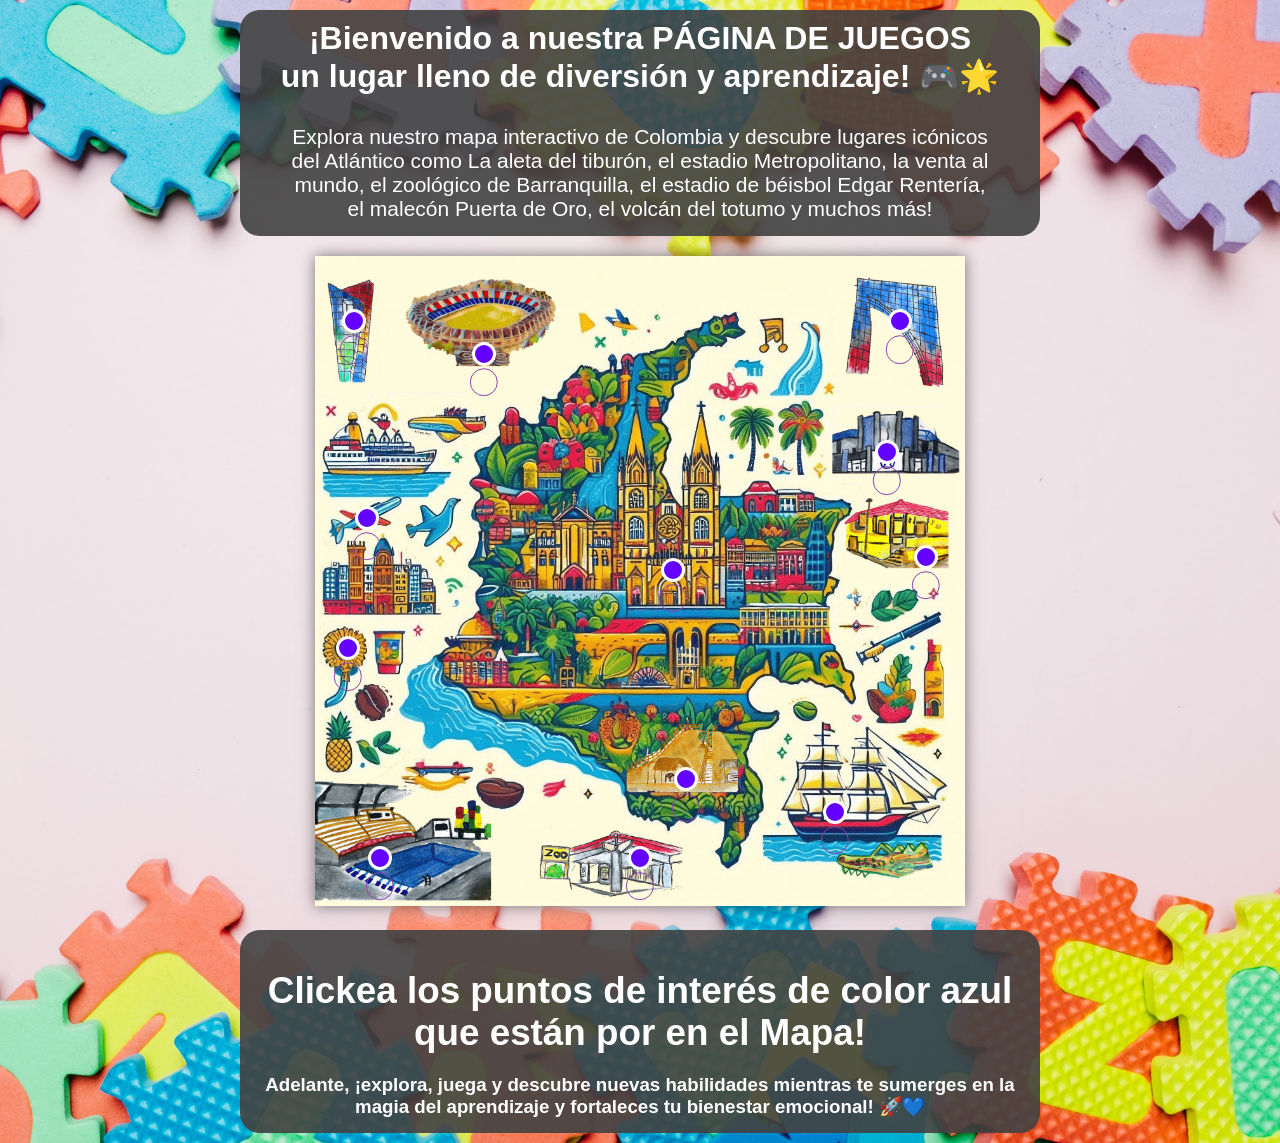
==== commit 56b38ce5: "cambio rutas" ====
--- a/index.html
+++ b/index.html
@@ -1,711 +1,227 @@
 <!DOCTYPE html>
 <html lang="en">
-
-<head>
-    <!-- Required meta tags -->
-    <meta charset="utf-8" />
-    <meta name="viewport" content="width=device-width, initial-scale=1, shrink-to-fit=no" />
-
-    <!-- BootstrapCSS -->
-    <link href="https://cdn.jsdelivr.net/npm/bootstrap@5.3.2/dist/css/bootstrap.min.css" rel="stylesheet"
-        integrity="sha384-T3c6CoIi6uLrA9TneNEoa7RxnatzjcDSCmG1MXxSR1GAsXEV/Dwwykc2MPK8M2HN" crossorigin="anonymous" />
-    <title>Escoge tu avatar</title>
-</head>
-
-<body>
-    <div class="vh-100">
-        <div class="wave"></div>
-     <div class="wave"></div>
-     <div class="wave"></div>
-        <div class="container mx-auto h-100" style="padding: 0;">
-            <div id='avatar'>
-                <svg xmlns='http://www.w3.org/2000/svg' xmlns:xlink='http://www.w3.org/1999/xlink' width='500px'
-                    height='500px' viewBox='0 0 360 360' E='xMidYMid meet' stroke-opacity="0" fill="none">
-                    <svg id='hair_back' xmlns='http://www.w3.org/2000/svg' xmlns:xlink='http://www.w3.org/1999/xlink'
-                        width='360px' height='360px' viewBox='0 0 360 360' E='xMidYMid meet'>
-                        <g class='h_longhair' style='display:none;'>
-                            <path class='tinted' fill='#9a4f2b'
-                                d='M71 174c3,-11 -13,-62 3,-94 17,-35 36,-48 83,-51 34,-3 68,-2 99,16 13,7 21,22 28,35 5,11 8,24 9,36 0,13 -6,24 -6,43 -1,32 39,33 39,62 0,40 -29,40 -28,56 1,20 28,25 28,55 0,11 -10,22 -18,28 -87,0 -174,0 -260,0 -14,-11 -15,-23 -14,-36 3,-18 25,-31 25,-49 0,-11 -25,-20 -25,-54 1,-29 37,-41 37,-47zm126 -85l-1 0c0,0 0,0 0,0l1 0z' />
-                        </g>
-                        <g class='h_longhairbob' style='display:none;'>
-                            <path class='tinted' fill='#9a4f2b'
-                                d='M114 60c20,-23 60,-22 65,-22 5,0 45,-1 65,22 20,22 38,69 45,102 8,33 4,64 -6,84 -9,19 -17,20 -32,17 -16,-3 -22,-11 -72,-10 -50,-1 -56,7 -72,10 -15,3 -23,2 -32,-17 -10,-20 -14,-51 -6,-84 7,-33 25,-80 45,-102z' />
-                        </g>
-                        <g class='h_longhaircurly' style='display:none;'>
-                            <path class='tinted' fill='#9a4f2b'
-                                d='M180 269c-23,0 -44,-7 -56,-18 -4,1 -8,1 -12,1 -38,0 -68,-27 -68,-60 0,-18 8,-34 22,-45 -12,-10 -15,-31 -7,-52 9,-20 27,-34 42,-33 2,-13 13,-25 29,-32 19,-8 38,-6 50,3 12,-9 31,-11 50,-3 16,7 27,19 29,32 15,-1 33,13 42,33 8,21 5,42 -7,52 14,11 22,27 22,45 0,33 -30,60 -68,60 -4,0 -8,0 -12,-1 -12,11 -33,18 -56,18zm-69 -137c0,0 0,0 0,0l0 -1 0 1zm138 -1l0 1c0,0 0,0 0,0l0 -1z' />
-                        </g>
-                        <g class='h_longhaircurvy' style='display:none;'>
-                            <path class='tinted' fill='#9a4f2b'
-                                d='M183 34c50,0 67,23 80,68 4,14 13,31 20,43 5,12 0,17 0,25 8,2 23,10 30,27 4,10 -4,31 -15,38 -3,3 0,24 -6,37 -7,14 -13,13 -23,19 -7,4 23,38 4,63 -12,-22 -36,0 -51,-10 -18,-10 -18,-27 -18,-38 0,-8 5,-27 14,-44l-93 0c-6,12 -22,21 -22,28 0,6 0,19 23,21 -6,7 -23,3 -27,1 0,5 1,5 4,10 -10,-3 -15,-11 -16,-15 -6,7 -2,14 -5,24 -22,-10 -25,-31 -26,-36 -2,-33 11,-36 9,-45 -4,-17 -19,-20 -19,-37 0,-19 23,-41 28,-47 5,-6 -1,-20 0,-30 3,-18 18,-35 19,-35 31,-44 27,-67 90,-67z' />
-                        </g>
-                        <g class='h_longhairdread' style='display:none;'>
-                            <path class='tinted' fill='#9a4f2b'
-                                d='M233 262l-91 0c1,3 1,6 2,10 1,7 0,14 -1,21 0,8 -1,16 1,22 1,6 5,11 10,16 2,3 5,6 7,9 2,4 1,8 -2,10 -3,2 -7,1 -10,-2 -1,-3 -4,-5 -6,-8 -4,-4 -7,-9 -10,-14 0,7 2,13 5,19 1,4 0,8 -4,9 -4,2 -8,0 -9,-3 -4,-9 -6,-19 -6,-29 -4,8 -7,16 -9,27 -1,4 -4,6 -8,6 -4,-1 -6,-5 -6,-8 1,-2 1,-4 1,-6 -2,6 -5,11 -11,17 -3,3 -8,3 -10,0 -3,-3 -3,-7 0,-10 9,-9 11,-19 10,-29 -1,8 -4,15 -10,22 -2,3 -6,3 -9,1 -3,-3 -4,-7 -2,-10 6,-7 9,-16 9,-26 0,-4 -1,-7 -1,-11 -3,6 -7,12 -12,18 -2,3 -6,3 -9,1 -3,-3 -4,-7 -1,-10 10,-14 14,-25 13,-35 0,0 0,0 0,0 0,0 0,0 0,-1 -1,-6 -4,-11 -7,-16 -2,1 -3,3 -4,4 -2,2 -4,5 -5,6 0,0 1,2 2,3 1,2 2,3 3,5 1,4 -1,8 -5,9 -3,2 -7,0 -9,-4 0,-1 0,-2 -1,-3 -2,-4 -5,-8 -3,-14 2,-4 4,-8 7,-11 2,-2 4,-5 5,-7 1,-5 0,-11 0,-17 -1,-7 -2,-15 0,-23 2,-7 6,-14 10,-21 2,-3 3,-5 5,-7 1,-4 1,-14 0,-24 0,-8 0,-15 1,-19 2,-5 10,-20 17,-33 7,-12 14,-23 16,-24 1,-1 2,-2 4,-2 3,-3 9,-6 12,-9 0,-1 -1,-2 -1,-3 0,-5 0,-10 5,-14 5,-3 9,-3 14,-2 2,0 3,1 4,0 0,0 0,-1 1,-2 2,-4 4,-8 10,-10l0 0c6,0 10,2 14,4 2,1 4,2 5,2 4,0 7,-1 10,-2 5,-1 10,-3 17,-2l0 0c6,1 8,5 11,8 1,2 3,3 3,4 1,0 4,-1 6,-2 6,-2 11,-4 17,-2 7,3 11,8 14,14 2,2 3,4 5,6 4,5 10,9 16,13 3,2 5,4 8,6 0,1 2,2 3,3 6,4 11,8 14,16 3,10 4,22 5,33 0,4 1,8 1,11 1,7 2,12 3,17 2,5 4,9 7,15 1,3 4,7 6,10 2,3 4,5 6,6 4,3 4,7 2,10 -2,3 -7,4 -10,2 0,0 0,-1 0,-1 0,9 6,19 11,29 5,9 11,19 13,29 1,3 -1,7 -5,8 -1,0 -2,0 -2,0 1,5 2,11 3,16 1,4 -2,8 -5,8 -2,1 -4,0 -6,-1 1,4 1,7 2,11 1,5 2,12 4,17 1,4 -2,8 -5,9 -4,1 -8,-2 -9,-5 -2,-8 -3,-13 -4,-19 -2,-9 -3,-18 -7,-27 1,3 2,6 2,10 2,6 3,12 4,18 1,3 -1,7 -5,8 -3,1 -6,-1 -8,-3l1 3c2,8 4,15 5,22 1,4 -2,8 -6,9 -3,0 -7,-2 -8,-6 -1,-7 -3,-14 -4,-22 -2,-7 -4,-14 -5,-21 -2,12 -3,24 0,39 0,3 -2,7 -6,8 -4,1 -7,-2 -8,-6 -2,-11 -2,-20 -2,-29 -2,10 -3,22 -2,34 1,4 -2,7 -6,8 -4,0 -7,-3 -8,-7 -1,-10 -1,-21 1,-30 -3,3 -4,6 -5,10 -3,7 -2,16 1,26 1,3 -2,7 -5,8 -4,1 -8,-1 -9,-5 -3,-12 -4,-23 -1,-33 1,-1 1,-2 1,-3 -4,8 -7,17 -9,28 0,4 -4,6 -8,6 -3,-1 -6,-5 -5,-8 2,-12 5,-22 9,-30 -2,2 -3,3 -5,5 -2,3 -7,3 -10,1 -3,-3 -3,-7 -1,-10 2,-1 4,-5 8,-9 8,-10 21,-24 29,-35z' />
-                        </g>
-                        <g class='h_nottoolong' style='display:none;'>
-                            <path class='tinted' fill='#9a4f2b'
-                                d='M272 146l0 -3 0 0 0 -15c0,-51 -42,-93 -93,-93l0 0c-44,0 -82,32 -90,75 0,0 -1,0 -1,0 -7,0 -13,7 -13,16 0,7 4,15 12,16l0 100c0,4 3,8 8,8l68 0 13 0 58 0c21,0 38,-17 38,-38l0 -66z' />
-                        </g>
-                        <g class='h_miawallace' style='display:none;'>
-                            <path class='tinted' fill='#9a4f2b'
-                                d='M92 256c25,-4 58,-9 87,-9 29,0 61,5 86,9 45,-50 26,-79 8,-134 -21,-60 -30,-83 -94,-83 -64,0 -74,23 -94,83 -19,55 -37,84 7,134z' />
-                        </g>
-                        <g class='h_longhairstraight' style='display:none;'>
-                            <path class='tinted' fill='#9a4f2b'
-                                d='M116 318l157 0 0 -178 0 -11c0,-51 -42,-92 -93,-92l0 0c-50,0 -92,41 -92,92 0,74 0,148 0,222 16,-2 28,-16 28,-33z' />
-                        </g>
-                        <g class='h_longhairstraight2' style='display:none;'>
-                            <path class='tinted' fill='#9a4f2b'
-                                d='M63 342c45,9 73,1 83,-51l85 0c29,23 59,46 73,53 7,-3 13,-21 6,-44 -12,-41 -45,-78 -48,-120 -3,-38 3,-86 -2,-102 -6,-19 -26,-39 -53,-33 -5,-8 -22,-18 -47,-13 -31,7 -68,38 -69,80 -2,99 -1,215 -28,230z' />
-                        </g>
-                        <g class='h_shorthairshaggy' style='display:none;'>
-                            <path class='tinted' fill='#9a4f2b'
-                                d='M120 190c36,2 72,4 108,6 -1,24 1,38 22,36 -7,5 -14,7 -22,6 3,4 10,5 18,5 -18,17 -30,10 -40,-6 -18,2 -36,5 -54,8 -15,13 -37,14 -70,-9 14,3 27,-13 38,-46z' />
-                        </g>
-                    </svg>
-                    <svg id='skincolor' xmlns='http://www.w3.org/2000/svg' xmlns:xlink='http://www.w3.org/1999/xlink'
-                        width='360px' height='360px' viewBox='0 0 360 360' E='xMidYMid meet'>
-                        <g id='skin'>
-                            <path id='body' fill='#edb98a'
-                                d='M304 360l0 -15c0,-47 -39,-85 -86,-85l-8 0 0 -22c22,-10 37,-32 39,-57 7,-1 13,-7 13,-15l0 -15c0,-8 -6,-14 -13,-15l0 -8c0,-38 -31,-69 -69,-69l0 0c-38,0 -69,31 -69,69l0 8c-7,1 -13,7 -13,15l0 15c0,8 6,14 13,15 2,25 17,47 39,57l0 22 -8 0c-47,0 -86,38 -86,85l0 15 248 0z' />
-                            <path id='neck' fill='#000000' fill-opacity='0.2'
-                                d='M180 256c-11,0 -21,-2 -30,-6l0 -12c9,5 19,7 30,7l0 0c11,0 21,-2 30,-7l0 12c-9,4 -19,6 -30,6z' />
-                            <path id='nose' fill='#000000' fill-opacity='0.2'
-                                d='M180 181c9,0 16,-4 16,-9l-32 0c0,5 7,9 16,9z' />
-                        </g>
-                    </svg>
-                    <svg id='tattoos' xmlns='http://www.w3.org/2000/svg' xmlns:xlink='http://www.w3.org/1999/xlink'
-                        width='360px' height='360px' viewBox='0 0 360 360' E='xMidYMid meet'>
-                        <g id='t_harry' style='display:none;'>
-                            <polygon fill='#000000' fill-opacity='0.7'
-                                points='177,84 193,120 177,117 179,139 167,110 185,113 ' />
-                        </g>
-                        <g id='t_airbender' style='display:none;'>
-                            <path fill='#000000' fill-opacity='0.7'
-                                d='M194 61c-4,-1 -9,-2 -14,-2l0 0c-5,0 -10,1 -14,2l0 36 -17 0 31 30 31 -30 -17 0 0 -36z' />
-                        </g>
-                        <g id='t_krilin' style='display:none;'>
-                            <path fill='#000000' fill-opacity='0.7'
-                                d='M191 71c3,0 6,3 6,7 0,3 -3,6 -6,6 -4,0 -6,-3 -6,-6 0,-4 2,-7 6,-7zm0 32c3,0 6,3 6,7 0,3 -3,6 -6,6 -4,0 -6,-3 -6,-6 0,-4 2,-7 6,-7zm-22 0c4,0 6,3 6,7 0,3 -2,6 -6,6 -3,0 -6,-3 -6,-6 0,-4 3,-7 6,-7zm22 -16c3,0 6,3 6,7 0,3 -3,6 -6,6 -4,0 -6,-3 -6,-6 0,-4 2,-7 6,-7zm-22 0c4,0 6,3 6,7 0,3 -2,6 -6,6 -3,0 -6,-3 -6,-6 0,-4 3,-7 6,-7zm0 -16c4,0 6,3 6,7 0,3 -2,6 -6,6 -3,0 -6,-3 -6,-6 0,-4 3,-7 6,-7z' />
-                        </g>
-                        <g id='t_front' style='display:none;'>
-                            <path fill='#000000' fill-opacity='0.7'
-                                d='M150 253l0 3 0 0c2,-3 4,-4 4,-5 -1,0 -3,1 -4,2zm49 27c0,0 1,1 3,1 1,0 2,0 4,0 0,0 0,0 0,0 4,0 10,-1 14,-6 0,0 -1,1 -1,1 0,1 0,1 0,2 0,1 0,1 -1,2 0,1 -1,3 -2,4 -1,2 -2,3 -3,4 0,0 0,0 1,-1 0,-1 0,-1 0,-2 0,0 0,0 0,0 0,-1 0,-1 -1,-2 -1,0 -1,0 -1,0 0,0 -1,0 -1,0 -1,0 -2,0 -3,1 -1,1 -2,2 -2,3 0,0 0,0 0,1 0,0 0,0 0,0 1,0 1,0 1,0 0,0 0,0 0,0 0,0 1,0 1,0 0,0 0,-1 1,-1 0,0 0,-1 0,-1 0,0 0,1 0,1 0,0 0,1 0,1 0,1 -1,2 -1,2 -1,1 -1,3 -2,4 -2,1 -3,3 -5,4 0,-1 0,-2 1,-3 0,-2 1,-4 1,-6 0,0 0,0 0,0 0,-3 -1,-6 -4,-9zm19 5c2,-3 3,-6 3,-10 0,-1 0,-2 0,-3 0,-1 -1,-2 -1,-3 0,0 0,0 0,0 1,0 1,0 1,0 0,0 0,0 0,0 2,0 6,0 9,3 0,0 0,-1 0,-1 0,0 0,0 0,0 -1,0 -3,1 -4,3 0,1 0,1 0,1l0 0c0,1 0,1 1,2 0,0 0,0 0,0 0,0 0,0 1,0 0,0 1,0 2,-1 0,0 1,0 1,-1 0,-1 1,-1 1,-2 0,-1 0,-2 0,-3l0 0c0,-3 -1,-6 -5,-8 0,0 1,0 1,0 2,0 6,0 9,2 2,1 3,2 4,4 1,1 2,4 2,6 0,1 0,1 0,1 0,-1 -1,-2 -2,-3 0,-1 -2,-2 -3,-2 0,0 -1,0 -1,0 0,0 0,0 -1,1 -1,0 -2,1 -2,3 0,0 0,0 0,0 0,2 1,4 1,7 0,0 0,0 0,0 0,0 0,1 0,2 0,1 -1,2 -1,3 0,0 0,-1 0,-1 0,0 0,-1 0,-1 0,-1 0,-1 0,-2 0,0 0,0 -1,-1 0,0 0,-1 0,-1 -1,0 -1,0 -1,0 -1,0 -1,0 -1,0 -1,0 -2,0 -2,2 -1,1 -1,2 -1,4 0,1 0,1 0,2 0,0 0,-1 0,-1 -1,-1 -1,-2 -2,-3 -1,0 -2,-1 -3,-1 0,0 0,0 -1,0 0,0 -1,1 -1,2 -1,1 -1,2 -1,3 0,2 0,4 1,5 0,2 1,4 2,5 0,0 0,0 -1,0 0,-1 0,-1 -1,-1 0,-1 -1,-1 -1,-1 -1,-1 -2,-2 -3,-3 -1,-2 -2,-3 -2,-4 0,-1 1,-2 3,-4zm-30 -18c0,0 0,1 0,1 0,1 0,1 0,2 0,1 0,2 0,3 1,1 1,2 2,3 0,0 1,0 1,0 0,0 0,0 1,0 1,0 3,-1 5,-2 1,-2 3,-3 5,-4 3,-2 12,-4 18,-4 1,0 2,0 3,0 1,0 2,0 3,0 -1,0 -4,1 -7,2 -3,1 -6,3 -8,6 0,0 0,-1 0,-1 0,0 0,0 0,0 0,-1 0,-3 -2,-3 0,0 0,0 0,0 -1,0 -2,0 -2,1 -1,1 -1,1 -1,2l0 0c0,1 0,2 2,3 0,0 1,0 1,0 1,0 1,0 2,0 1,0 3,0 4,-1 2,0 3,-1 4,-1 -1,0 -1,0 -1,0 0,1 -1,1 -1,1 0,1 -1,1 -1,2 -1,0 -3,1 -5,2 -1,0 -3,1 -6,1 -1,0 -2,0 -3,-1 -1,0 -2,0 -3,0 0,0 0,0 1,0 0,0 0,0 1,-1 0,0 1,0 1,-1 1,0 1,-1 1,-1 0,-1 0,-1 0,-1 0,-1 0,-1 -1,-1 0,0 -1,0 -1,0 -1,0 -1,0 -2,0 0,0 -1,0 -1,1 -1,0 -1,2 -1,3 0,0 0,0 0,0 0,1 0,3 0,4 1,1 1,3 2,5 0,0 0,0 0,0 -1,-1 -1,-1 -2,-1 0,0 -1,0 -2,-1 0,0 -1,0 -2,-1 -1,-1 -3,-2 -4,-4 -1,-2 -2,-4 -2,-7 0,-1 0,-2 0,-3 0,-1 1,-2 1,-3zm23 -7l-1 0 0 -1c-1,-1 -1,-2 -2,-3 0,0 -1,-1 -1,-2 -1,0 -1,-1 -2,-1 0,0 0,0 0,-1 0,0 0,0 0,0 0,0 0,1 0,1 0,2 -1,4 -2,5 -1,2 -3,3 -5,3 0,0 0,0 0,0 -2,0 -3,0 -3,-1 -1,-1 -2,-2 -2,-3l0 0c0,-1 1,-2 2,-2 0,0 0,0 0,0 1,0 2,1 2,1 1,0 1,1 1,1 0,-2 -2,-3 -3,-5 -1,-1 -3,-2 -4,-3 -1,-1 -1,-1 -2,-2 -1,0 -1,-1 -2,-1 0,0 0,0 0,0 -1,0 -1,-1 -1,-1 5,6 7,12 7,18 0,3 -1,5 -1,7 0,2 -1,4 -1,4 1,-1 2,-2 3,-3 0,-1 1,-2 1,-2 0,-1 0,-1 1,-1 0,-1 0,-1 0,-1 0,0 0,-1 0,-1 0,0 0,0 0,0 -1,0 -1,0 -1,0 0,0 0,-1 0,-1l0 0c0,0 0,0 0,0 0,-1 0,-1 0,-1 1,0 1,0 1,0 0,0 1,0 1,0 1,1 1,1 1,1 1,0 1,1 1,1 0,0 0,0 0,0 0,1 0,1 -1,2 0,0 0,1 0,1 -1,1 -1,1 -1,1 0,1 0,1 0,1 0,0 -1,0 -1,0 0,0 1,0 1,0 0,0 1,-1 2,-1 0,-1 1,-1 2,-2 1,0 2,-1 2,-1 1,-1 1,-1 1,-1 0,0 0,0 1,-1 0,0 0,-1 0,-2 0,0 0,-1 1,-1 0,-1 1,-1 2,-1 0,0 0,0 0,0 1,0 2,0 3,1 1,0 1,1 2,2 -1,-2 -2,-3 -2,-4l0 0zm-2 6c-1,0 -1,0 -1,0 0,0 0,0 0,0 -1,0 -1,0 -1,0 0,0 0,0 -1,0 0,-1 0,-1 0,-1 0,0 0,-1 0,-1 0,0 1,0 1,-1 0,-1 1,-1 2,-1 0,0 0,0 0,0 0,0 0,0 0,0 0,0 1,0 1,1 0,0 0,0 0,0 0,1 0,1 0,1 0,0 0,1 0,1 -1,0 -1,1 -1,1zm34 -3c-1,0 -2,0 -3,-1 1,1 2,2 3,3l0 0c0,0 0,0 0,0 0,-1 0,-1 0,-2zm-19 -3c-2,0 -4,0 -6,0l-6 0c1,1 2,3 2,4 1,0 1,0 2,0 1,0 2,0 4,0 1,0 1,0 2,0 1,0 2,0 2,0 0,0 0,0 0,0 0,0 -1,0 -1,-1 0,0 -1,-1 -1,-1 0,0 0,-1 1,-1 0,-1 0,-1 1,-1zm-14 -4l0 -3c-1,-1 -3,-2 -4,-2 0,1 2,2 4,5l0 0zm-49 24c0,0 -1,1 -3,1 -1,0 -2,0 -4,0 0,0 0,0 0,0 -4,0 -10,-1 -14,-6 0,0 1,1 1,1 0,1 0,1 0,2 0,1 0,1 1,2 0,1 1,3 2,4 1,2 2,3 3,4 0,0 0,0 -1,-1 0,-1 0,-1 0,-2 0,0 0,0 0,0 0,-1 0,-1 1,-2 1,0 1,0 1,0 0,0 1,0 1,0 1,0 2,0 3,1 1,1 2,2 2,3 0,0 0,0 0,1 0,0 0,0 0,0 -1,0 -1,0 -1,0 0,0 0,0 0,0 0,0 -1,0 -1,0 0,0 0,-1 -1,-1 0,0 0,-1 0,-1 0,0 0,1 0,1 0,0 0,1 0,1 0,1 1,2 1,2 1,1 1,3 2,4 2,1 3,3 5,4 0,-1 0,-2 -1,-3 0,-2 -1,-4 -1,-6 0,0 0,0 0,0 0,-3 1,-6 4,-9zm-19 5c-2,-3 -3,-6 -3,-10 0,-1 0,-2 0,-3 0,-1 1,-2 1,-3 0,0 0,0 0,0 -1,0 -1,0 -1,0 0,0 0,0 0,0 -2,0 -6,0 -9,3 0,0 0,-1 0,-1 0,0 0,0 0,0 1,0 3,1 4,3 0,1 0,1 0,1l0 0c0,1 0,1 -1,2 0,0 0,0 0,0 0,0 0,0 -1,0 0,0 -1,0 -2,-1 0,0 -1,0 -1,-1 0,-1 -1,-1 -1,-2 0,-1 0,-2 0,-3l0 0c0,-3 1,-6 5,-8 0,0 -1,0 -1,0 -2,0 -6,0 -9,2 -2,1 -3,2 -4,4 -1,1 -2,4 -2,6 0,1 0,1 0,1 0,-1 1,-2 2,-3 0,-1 2,-2 3,-2 0,0 1,0 1,0 0,0 0,0 1,1 1,0 2,1 2,3 0,0 0,0 0,0 0,2 -1,4 -1,7 0,0 0,0 0,0 0,0 0,1 0,2 0,1 1,2 1,3 0,0 0,-1 0,-1 0,0 0,-1 0,-1 0,-1 0,-1 0,-2 0,0 0,0 1,-1 0,0 0,-1 0,-1 1,0 1,0 1,0 1,0 1,0 1,0 1,0 2,0 2,2 1,1 1,2 1,4 0,1 0,1 0,2 0,0 0,-1 0,-1 1,-1 1,-2 2,-3 1,0 2,-1 3,-1 0,0 0,0 1,0 0,0 1,1 1,2 1,1 1,2 1,3 0,2 0,4 -1,5 0,2 -1,4 -2,5 0,0 0,0 1,0 0,-1 0,-1 1,-1 0,-1 1,-1 1,-1 1,-1 2,-2 3,-3 1,-2 2,-3 2,-4 0,-1 -1,-2 -3,-4zm30 -18c0,0 0,1 0,1 0,1 0,1 0,2 0,1 0,2 0,3 -1,1 -1,2 -2,3 0,0 -1,0 -1,0 0,0 0,0 -1,0 -1,0 -3,-1 -5,-2 -1,-2 -3,-3 -5,-4 -3,-2 -12,-4 -18,-4 -1,0 -2,0 -3,0 -1,0 -2,0 -3,0 1,0 4,1 7,2 3,1 6,3 8,6 0,0 0,-1 0,-1 0,0 0,0 0,0 0,-1 0,-3 2,-3 0,0 0,0 0,0 1,0 2,0 2,1 1,1 1,1 1,2l0 0c0,1 0,2 -2,3 0,0 -1,0 -1,0 -1,0 -1,0 -2,0 -1,0 -3,0 -4,-1 -2,0 -3,-1 -4,-1 1,0 1,0 1,0 0,1 1,1 1,1 0,1 1,1 1,2 1,0 3,1 5,2 1,0 3,1 6,1 1,0 2,0 3,-1 1,0 2,0 3,0 0,0 0,0 -1,0 0,0 0,0 -1,-1 0,0 -1,0 -1,-1 -1,0 -1,-1 -1,-1 0,-1 0,-1 0,-1 0,-1 0,-1 1,-1 0,0 1,0 1,0 1,0 1,0 2,0 0,0 1,0 1,1 1,0 1,2 1,3 0,0 0,0 0,0 0,1 0,3 0,4 -1,1 -1,3 -2,5 0,0 0,0 0,0 1,-1 1,-1 2,-1 0,0 1,0 2,-1 0,0 1,0 2,-1 1,-1 3,-2 4,-4 1,-2 2,-4 2,-7 0,-1 0,-2 0,-3 0,-1 -1,-2 -1,-3zm-22 -8l0 1 -1 0 0 0c0,1 -1,2 -2,4 1,-1 1,-2 2,-2 1,-1 2,-1 3,-1 0,0 0,0 0,0 1,0 2,0 2,1 1,0 1,1 1,1 0,1 0,2 0,2 1,1 1,1 1,1 0,0 0,0 1,1 0,0 1,1 2,1 1,1 2,1 2,2 1,0 2,1 2,1 0,0 1,0 1,0 0,0 -1,0 -1,0 0,0 0,0 0,-1 0,0 0,0 -1,-1 0,0 0,-1 0,-1 -1,-1 -1,-1 -1,-2 0,0 0,0 0,0 0,0 0,-1 1,-1 0,0 0,0 1,-1 0,0 1,0 1,0 0,0 0,0 1,0 0,0 0,0 0,1 0,0 0,0 0,0l0 0c0,0 0,1 0,1 0,0 0,0 -1,0 0,0 0,0 0,0 0,0 0,1 0,1 0,0 0,0 0,1 1,0 1,0 1,1 0,0 1,1 1,2 1,1 2,2 3,3 0,0 -1,-2 -1,-4 0,-2 -1,-4 -1,-7 0,-6 2,-12 7,-18 0,0 0,1 -1,1 0,0 0,0 0,0 -1,0 -1,1 -2,1 -1,1 -1,1 -2,2 -1,1 -3,2 -4,3 -1,2 -3,3 -3,5 0,0 0,-1 1,-1 0,0 1,-1 2,-1 0,0 0,0 0,0 1,0 2,1 2,2l0 0c0,1 -1,2 -2,3 0,1 -1,1 -3,1 0,0 0,0 0,0 -2,0 -4,-1 -5,-3 -1,-1 -2,-3 -2,-5 0,0 0,-1 0,-1 0,0 0,0 0,0 0,1 0,1 0,1 -1,0 -1,1 -2,1 0,1 -1,2 -1,2 -1,1 -1,2 -2,3zm1 7c1,0 1,0 1,0l0 0c1,0 1,0 1,0 0,0 0,0 1,0 0,-1 0,-1 0,-1 0,0 0,-1 0,-1 0,0 -1,0 -1,-1 0,-1 -1,-1 -2,-1 0,0 0,0 0,0 0,0 0,0 0,0 0,0 -1,0 -1,1 0,0 0,0 0,0 0,1 0,1 0,1 0,0 0,1 0,1 1,0 1,1 1,1zm-3 -6l-6 0c-2,0 -4,0 -6,0 1,0 1,0 1,1 1,0 1,1 1,1 0,0 -1,1 -1,1 0,1 -1,1 -1,1 0,0 0,0 0,0 0,0 1,0 2,0 1,0 1,0 2,0 2,0 3,0 4,0 1,0 1,0 2,0 0,-1 1,-3 2,-4zm-28 2c-1,1 -2,1 -3,1 0,1 0,1 0,2 0,0 0,0 0,0 1,-1 2,-2 3,-3z' />
-                        </g>
-                        <g id='t_tribal' style='display:none;'>
-                            <path fill='#000000' fill-opacity='0.7'
-                                d='M123 210c1,0 3,-1 6,0 2,0 5,1 7,3 1,1 1,2 2,3 0,1 0,2 0,3 -1,1 -2,1 -4,1 2,1 5,1 8,1 3,0 6,-1 10,-3 4,-1 8,-4 12,-9 1,-1 2,-2 3,-3 -2,1 -5,2 -9,3 -4,0 -9,0 -14,-2 -12,-4 -19,1 -21,3zm-10 -19c1,5 2,10 5,15 0,-1 0,-1 0,-1 0,0 0,0 0,0 1,-1 2,-2 3,-3 2,0 3,-1 5,-2 5,-2 10,-2 14,-1 5,1 9,3 11,4 0,0 -1,-1 -2,-1 -11,-10 -24,-13 -36,-11zm15 30c4,6 10,10 16,14 1,0 1,0 2,-1 6,-2 11,-6 15,-10 2,-2 4,-5 5,-7 1,-2 2,-4 2,-5 0,0 -1,1 -1,1 0,0 0,0 0,0 -10,11 -19,14 -26,14 -4,-1 -7,-2 -9,-3 -2,-1 -3,-2 -4,-3z' />
-                            <path fill='#000000' fill-opacity='0.7'
-                                d='M237 210c-1,0 -3,-1 -6,0 -2,0 -5,1 -7,3 -1,1 -1,2 -2,3 0,1 0,2 0,3 1,1 2,1 4,1 -2,1 -5,1 -8,1 -3,0 -6,-1 -10,-3 -4,-1 -8,-4 -12,-9 -1,-1 -2,-2 -3,-3 2,1 5,2 9,3 4,0 9,0 14,-2 12,-4 19,1 21,3zm-21 25c6,-4 12,-8 16,-14 -1,1 -2,2 -4,3 -2,1 -5,2 -9,3 -7,0 -16,-3 -26,-14 0,0 0,0 0,0 0,0 -1,-1 -1,-1 0,1 1,3 2,5 1,2 3,5 5,7 4,4 9,8 15,10 1,1 1,1 2,1zm26 -29c3,-5 4,-10 5,-15 -12,-2 -25,1 -36,11 -1,0 -2,1 -2,1 2,-1 6,-3 11,-4 4,-1 9,-1 14,1 2,1 3,2 5,2 1,1 2,2 3,3 0,0 0,0 0,0 0,0 0,0 0,1z' />
-                        </g>
-                        <g id='t_tribal2' style='display:none;'>
-                            <path fill='#000000' fill-opacity='0.7' fill-rule='nonzero'
-                                d='M232 208c0,1 -1,2 -2,2 -2,2 -3,2 -4,3 -2,0 -3,0 -4,-1 -2,-2 -1,-4 -1,-4 0,0 1,-2 2,-3 0,-1 1,-1 2,-1 1,-1 1,0 2,0 0,0 0,0 0,0 1,1 1,2 1,3 0,-1 1,-2 2,-5 0,-2 0,-5 0,-9 -1,-4 -1,-9 0,-12 0,-3 2,-5 2,-6 -1,0 -2,1 -3,2 -1,2 -3,5 -4,10 -1,5 -1,11 -5,20 -3,4 -6,10 -11,16 0,0 0,0 0,0 -2,2 -5,5 -7,8 2,-2 4,-4 8,-5 3,-2 7,-3 12,-4 2,-1 4,-2 6,-3 1,-1 3,-2 4,-4 0,0 0,0 0,0 6,-7 7,-19 7,-23 0,2 -1,4 -2,7 -1,3 -3,7 -5,9zm-104 0c0,1 1,2 2,2 2,2 3,2 4,3 2,0 3,0 4,-1 2,-2 1,-4 1,-4 0,0 -1,-2 -2,-3 0,-1 -1,-1 -2,-1 -1,-1 -1,0 -2,0 0,0 0,0 0,0 -1,1 -1,2 -1,3 0,-1 -1,-2 -2,-5 0,-2 0,-5 0,-9 1,-4 1,-9 0,-12 0,-3 -1,-5 -2,-6 1,0 2,1 3,2 1,2 3,5 4,10 1,5 1,11 5,20 3,4 6,10 11,16 0,0 0,0 0,0 2,2 5,5 7,8 -2,-2 -4,-4 -8,-5 -3,-2 -7,-3 -12,-4 -2,-1 -4,-2 -6,-3 -1,-1 -3,-2 -4,-4 0,0 0,0 0,0 -6,-7 -7,-19 -7,-23 0,2 1,4 2,7 1,3 3,7 5,9z' />
-                        </g>
-                        <g id='t_throat' style='display:none;'>
-                            <path fill='#000000' fill-opacity='0.7' fill-rule='nonzero'
-                                d='M113 296c0,-1 1,-1 2,-1 0,0 1,1 1,2 -1,1 -3,2 -4,1 0,1 0,1 0,1 4,3 6,6 7,7 0,0 1,0 2,-1 1,0 3,0 4,0l0 0c3,0 6,1 7,5 0,0 0,1 0,1l0 0c0,2 -1,3 -2,4 -1,0 -1,0 -2,0 -1,1 -1,1 -2,1 0,0 -1,0 -1,0 1,1 3,2 6,3 2,2 7,3 13,5 5,1 9,4 12,7 3,4 5,7 6,9 -1,-4 -2,-8 -3,-11 -1,0 -1,0 -1,0 0,-1 0,-1 0,-2 -2,-4 -4,-7 -6,-10 -3,-4 -5,-6 -6,-8 -1,-1 -1,-1 -1,-1 0,1 1,1 1,2 0,1 0,1 0,2 0,1 -1,2 -1,3 -1,1 -2,1 -3,1 0,0 0,0 0,0 -1,-1 -3,-2 -4,-3 -1,-1 -2,-3 -2,-5 0,0 0,-1 0,-1 0,-3 2,-5 4,-6 2,-2 4,-2 5,-2 -5,-11 11,-11 12,2 3,-20 23,-31 23,-10 0,-21 20,-10 23,10 1,-13 17,-13 12,-2 1,0 3,0 5,2 2,1 4,3 4,6 0,0 0,1 0,1 0,2 -1,4 -2,5 -1,1 -3,2 -4,3 0,0 0,0 0,0 -1,0 -2,0 -3,-1 0,-1 -1,-2 -1,-3 0,-1 0,-1 0,-2 0,-1 1,-1 1,-2 0,0 0,0 -1,1 -1,2 -3,4 -6,8 -2,3 -4,6 -6,10 0,1 0,1 0,2l-1 0c-1,3 -2,7 -3,11 1,-2 3,-5 6,-9 3,-3 7,-6 12,-7 6,-2 11,-3 13,-5 3,-1 5,-2 6,-3 0,0 -1,0 -1,0 -1,0 -1,0 -2,-1 -1,0 -1,0 -2,0 -1,-1 -2,-2 -2,-4l0 0c0,0 0,-1 0,-1 1,-4 4,-5 7,-5l0 0c1,0 3,0 4,0 1,1 2,1 2,1 1,-1 3,-4 7,-7 0,0 0,0 0,-1 -1,1 -3,0 -4,-1 0,-1 1,-2 1,-2 1,0 2,0 2,1 2,-2 3,-5 1,-8 -1,-4 -4,-4 -4,-4 0,11 -17,13 -24,5 -2,-2 -3,-5 -2,-7 3,-2 4,2 5,4 1,-18 -10,-24 -10,-24 3,7 4,18 -5,21 -5,2 -12,-5 -4,-4 -4,-4 -12,-3 -19,-2 1,-1 1,-1 2,-2 0,0 0,0 0,0 0,0 0,0 1,-1 2,-1 6,-1 9,-1 0,0 1,0 1,1 1,0 1,0 1,0 0,0 0,0 -1,-1 0,0 0,0 -1,0 -3,-1 -5,-3 -8,-5 2,-1 4,-2 7,-2 0,-1 1,-1 2,-1 1,0 3,1 4,1 3,2 4,4 6,5 3,-6 2,-16 -2,-21 1,4 -2,8 -6,9 -2,1 -4,2 -7,1 -1,0 -2,-1 -3,-2 0,-1 0,-2 0,-3 1,-3 1,-7 0,-11 -1,1 -2,1 -3,1 0,0 0,1 0,1 0,2 -1,4 -1,5 -1,2 -3,4 -4,6 -1,1 -1,2 -2,3 -1,-1 -2,-2 -2,-3 -2,-1 -3,-3 -4,-6 0,-1 -1,-3 -1,-4 0,-1 -1,-2 -1,-2 -1,0 -2,0 -3,-1 0,4 0,8 0,11 0,1 1,2 1,3 -1,1 -2,2 -3,2 -3,1 -5,0 -8,-1 -3,-1 -6,-5 -5,-9 -4,5 -6,15 -2,21 1,-1 3,-3 6,-5 1,0 2,-1 4,-1 1,0 1,0 2,1 3,0 5,1 7,2 -3,2 -6,4 -9,5 0,0 0,0 -1,0 0,1 0,1 -1,1 1,0 1,0 2,0 0,-1 0,-1 1,-1 3,0 6,0 9,1 0,1 1,1 1,1 0,0 0,0 0,0 1,1 1,1 2,2 -8,-1 -15,-2 -19,2 8,-1 1,6 -4,4 -9,-3 -8,-14 -5,-21 0,0 -11,6 -10,24 1,-2 2,-6 5,-4 1,2 0,5 -2,7 -7,8 -24,6 -24,-5 0,0 -3,0 -4,4 -2,3 -1,6 1,8z' />
-                        </g>
-                    </svg>
-                    <svg id='accesories' xmlns='http://www.w3.org/2000/svg' xmlns:xlink='http://www.w3.org/1999/xlink'
-                        width='360px' height='360px' viewBox='0 0 360 360' E='xMidYMid meet'>
-                        <g id='a_earphones' style='display:none;'>
-                            <path fill='#f0f0f0'
-                                d='M101 154c1,-2 2,-3 4,-3l4 0c2,0 3,1 3,3l0 10c0,2 -1,4 -3,4l-4 0c-2,0 -3,-2 -4,-4l0 7c0,0 0,1 -1,1l0 0c0,15 10,28 25,46 4,4 7,8 11,13 5,6 10,10 14,13 7,6 13,10 17,22 1,4 1,8 1,14 0,6 -1,13 1,20 2,11 3,25 3,39 0,7 1,15 1,21l0 1 -2 0 0 -1c-1,-6 -1,-14 -1,-21 -1,-14 -1,-28 -3,-38 -2,-7 -2,-15 -1,-21 0,-5 0,-10 -1,-13 -4,-11 -10,-16 -16,-21 -5,-3 -10,-7 -15,-13 -3,-5 -7,-9 -10,-13 -16,-19 -27,-32 -27,-48l0 0c0,0 -1,-1 -1,-1 0,-5 0,-9 0,-14 0,-2 3,-3 5,-3z' />
-                            <path fill='#f0f0f0'
-                                d='M259 154c-1,-2 -2,-3 -4,-3l-4 0c-2,0 -3,1 -3,3l0 10c0,2 1,4 3,4l4 0c2,0 3,-2 4,-4l0 7c0,0 0,1 1,1l0 0c0,10 -10,18 -22,27 -9,7 -20,15 -29,26 -4,6 -11,10 -19,15 -13,8 -26,17 -25,29l1 2 2 -1 0 -1c-1,-11 11,-19 23,-27 8,-5 15,-9 20,-15 9,-11 19,-19 29,-26 12,-10 23,-17 23,-29l0 0c0,0 1,-1 1,-1 0,-5 0,-9 0,-14 0,-2 -3,-3 -5,-3z' />
-                        </g>
-                        <g id='a_earring1' style='display:none;'>
-                            <path fill='#2B2A29' fill-rule='nonzero'
-                                d='M103 173c0,-1 0,-3 1,-4 2,-1 4,0 4,1 1,1 1,2 2,3 0,1 0,2 0,3 0,3 -1,6 -3,8l0 0c-2,2 -5,3 -8,3 -3,0 -6,-1 -8,-3 -2,-2 -3,-5 -3,-8 0,-3 1,-6 3,-8 1,-2 4,-3 7,-3l0 0 0 1c0,2 0,3 1,4 0,0 0,0 -1,0 -1,1 -2,1 -3,2 -1,1 -2,2 -2,4 0,1 1,3 2,3 1,1 2,2 4,2 1,0 3,-1 3,-2l0 0c1,0 2,-2 2,-3 0,-1 0,-1 0,-2 0,0 0,0 -1,-1z' />
-                            <path fill='#2B2A29' fill-rule='nonzero'
-                                d='M261 170c0,0 0,0 0,0 0,-1 0,-2 0,-4l0 -1c3,0 6,1 8,3 2,2 3,5 3,8 0,3 -1,6 -3,8l0 0c-2,2 -5,3 -8,3 -3,0 -6,-1 -8,-3 -2,-2 -3,-5 -3,-8 0,-1 0,-2 0,-3 1,-1 1,-2 2,-3 0,-1 2,-2 4,-1 1,1 1,3 1,4 -1,1 -1,1 -1,1 0,1 0,1 0,2 0,1 1,3 2,3 1,1 2,2 3,2 2,0 3,-1 4,-2l0 0c1,0 2,-2 2,-3 0,-2 -1,-3 -2,-4 -1,-1 -2,-2 -4,-2z' />
-                        </g>
-                        <g id='a_earring2' style='display:none;'>
-                            <circle fill='gold' cx='101' cy='176' r='9' />
-                            <circle fill='gold' cx='259' cy='176' r='9' />
-                        </g>
-                        <g id='a_earring3' style='display:none;'>
-                            <path fill='#57A7B3' fill-rule='nonzero'
-                                d='M108 201c3,0 5,2 7,4 2,2 3,5 3,8 0,3 -1,6 -3,8l0 0c-2,2 -5,4 -8,4 -4,0 -7,-2 -9,-4 -2,-2 -3,-5 -3,-8 0,-3 1,-6 3,-8 2,-2 5,-4 7,-4l0 -25c-1,0 -2,-1 -2,-3 0,-2 2,-3 4,-3 1,0 3,1 3,3 0,2 -1,3 -2,3l0 25zm3 8c-1,-1 -3,-2 -4,-2 -2,0 -3,1 -5,2 -1,1 -1,2 -1,4 0,1 0,3 1,4 2,1 3,2 5,2 1,0 3,-1 4,-2l0 0c1,-1 1,-3 1,-4 0,-2 0,-3 -1,-4z' />
-                            <path fill='#57A7B3' fill-rule='nonzero'
-                                d='M255 201c2,0 5,2 7,4 2,2 3,5 3,8 0,3 -1,6 -3,8l0 0c-2,2 -5,4 -9,4 -3,0 -6,-2 -8,-4 -2,-2 -3,-5 -3,-8 0,-3 1,-6 3,-8 2,-2 4,-4 7,-4l0 -25c-1,0 -2,-1 -2,-3 0,-2 2,-3 3,-3 2,0 4,1 4,3 0,2 -1,3 -2,3l0 25zm3 8c-2,-1 -3,-2 -5,-2 -1,0 -3,1 -4,2 -1,1 -1,2 -1,4 0,1 0,3 1,4 1,1 3,2 4,2 2,0 3,-1 5,-2l0 0c1,-1 1,-3 1,-4 0,-2 0,-3 -1,-4z' />
-                        </g>
-                    </svg>
-                    <svg id='eyes' xmlns='http://www.w3.org/2000/svg' xmlns:xlink='http://www.w3.org/1999/xlink'
-                        width='360px' height='360px' viewBox='0 0 360 360' E='xMidYMid meet'>
-                        <g id='e_default'>
-                            <circle fill='#000000' fill-opacity='0.7' cx='148' cy='153' r='8' />
-                            <circle fill='#000000' fill-opacity='0.7' cx='212' cy='153' r='8' />
-                        </g>
-                        <g id='e_dizzy' style='display:none;'>
-                            <polygon fill='#000000' fill-opacity='0.7' stroke='#5F4A37' stroke-width='0.9'
-                                points='139,141 146,149 154,141 157,145 150,152 157,160 154,163 146,156 139,163 135,160 143,152 135,145 ' />
-                            <polygon fill='#000000' fill-opacity='0.7'
-                                points='206,141 213,149 221,141 224,145 217,152 224,160 221,163 213,156 206,163 202,160 210,152 202,145 ' />
-                        </g>
-                        <g id='e_eyeroll' style='display:none;'>
-                            <circle fill='#FEFEFE' cx='148' cy='152' r='17' />
-                            <circle fill='#4D4D4D' stroke='#5F4A37' stroke-width='0.9' cx='148' cy='143' r='8' />
-                            <circle fill='#FEFEFE' cx='212' cy='152' r='17' />
-                            <circle fill='#4D4D4D' cx='212' cy='143' r='8' />
-                        </g>
-                        <g id='e_happy' style='display:none;'>
-                            <path fill='#000000' fill-opacity='0.7'
-                                d='M131 153c-1,0 0,2 1,1 2,-2 5,-3 11,-4 7,1 9,2 11,4 2,1 3,-1 2,-1 -1,-1 -5,-7 -13,-7 -7,0 -12,6 -12,7z' />
-                            <path fill='#000000' fill-opacity='0.7'
-                                d='M202 153c0,0 1,2 2,1 2,-2 5,-3 11,-4 7,1 9,2 11,4 2,1 3,-1 2,-1 -1,-1 -5,-7 -13,-7 -7,0 -12,6 -13,7z' />
-                        </g>
-                        <g id='e_close' style='display:none;'>
-                            <path fill='#000000' fill-opacity='0.7'
-                                d='M131 160c-1,0 0,-2 1,-1 2,2 5,3 11,4 7,-1 9,-2 11,-4 2,-1 3,1 2,1 -1,1 -5,7 -13,7 -7,0 -12,-6 -12,-7z' />
-                            <path fill='#000000' fill-opacity='0.7'
-                                d='M202 160c0,0 1,-2 2,-1 2,2 5,3 11,4 7,-1 9,-2 11,-4 2,-1 3,1 2,1 -1,1 -5,7 -13,7 -7,0 -12,-6 -13,-7z' />
-                        </g>
-                        <g id='e_hearts' style='display:none;'>
-                            <path fill='#FC675E'
-                                d='M138 138c4,0 7,2 9,5 1,-3 5,-5 8,-5 6,0 10,4 10,10 0,2 -1,5 -3,7 -5,5 -10,10 -15,16l-16 -16c-2,-2 -3,-5 -3,-7 0,-6 4,-10 10,-10z' />
-                            <path fill='#FC675E'
-                                d='M204 138c4,0 7,2 9,5 2,-3 5,-5 9,-5 5,0 10,4 10,10 0,2 -2,5 -3,7 -5,5 -11,10 -16,16l-16 -16c-2,-2 -3,-5 -3,-7 0,-6 5,-10 10,-10z' />
-                        </g>
-                        <g id='e_side' style='display:none;'>
-                            <path fill='#000000' fill-opacity='0.7'
-                                d='M229 155c0,4 -3,7 -7,7 -5,0 -8,-3 -8,-7 0,-2 1,-3 1,-5 -6,1 -9,2 -11,4 -2,1 -2,-1 -2,-1 1,-1 6,-8 14,-8 4,0 8,2 10,4 2,1 3,3 3,6z' />
-                            <path fill='#000000' fill-opacity='0.7'
-                                d='M157 155c0,4 -3,7 -7,7 -4,0 -8,-3 -8,-7 0,-2 1,-3 2,-5 -7,1 -10,2 -12,4 -1,1 -2,-1 -1,-1 0,-1 6,-8 13,-8 4,0 8,2 11,4 1,1 2,3 2,6z' />
-                        </g>
-                        <g id='e_wink' style='display:none;'>
-                            <path fill='#000000' fill-opacity='0.7'
-                                d='M225 155c1,1 0,3 -2,1 -2,-1 -4,-3 -11,-3 -6,0 -9,2 -11,3 -1,2 -2,0 -2,-1 1,-1 6,-7 13,-7 8,0 12,6 13,7z' />
-                            <circle fill='#000000' fill-opacity='0.7' cx='148' cy='153' r='7' />
-                        </g>
-                        <g id='e_squint' style='display:none;'>
-                            <path fill='#FEFEFE'
-                                d='M148 159c-6,0 -13,1 -17,1 0,-1 0,-2 0,-3 0,-9 7,-16 17,-16 9,0 16,7 16,16 0,1 0,2 0,3 -3,0 -11,-1 -16,-1z' />
-                            <path fill='#4D4D4D'
-                                d='M148 159c-2,0 -3,0 -4,0 -2,-1 -4,-3 -4,-6 0,-3 3,-6 8,-6 4,0 7,3 7,6 0,3 -1,5 -3,6 -2,0 -3,0 -4,0z' />
-                            <path fill='#FEFEFE'
-                                d='M212 159c-5,0 -13,1 -16,1 0,-1 0,-2 0,-3 0,-9 7,-16 16,-16 10,0 17,7 17,16 0,1 0,2 0,3 -4,0 -11,-1 -17,-1z' />
-                            <path fill='#4D4D4D'
-                                d='M212 159c-1,0 -2,0 -4,0 -2,-1 -3,-3 -3,-6 0,-3 3,-6 7,-6 4,0 8,3 8,6 0,3 -2,5 -4,6 -1,0 -2,0 -4,0z' />
-                        </g>
-                        <g id='e_surprised' style='display:none;'>
-                            <circle fill='#FEFEFE' cx='148' cy='153' r='17' />
-                            <circle fill='#4D4D4D' stroke='#5F4A37' stroke-width='0.9' cx='148' cy='153' r='8' />
-                            <circle fill='#FEFEFE' cx='212' cy='153' r='17' />
-                            <circle fill='#4D4D4D' cx='212' cy='153' r='8' />
-                        </g>
-                        <g id='e_winkwacky' style='display:none;'>
-                            <path fill='#000000' fill-opacity='0.7'
-                                d='M131 156c-1,1 0,3 1,1 2,-1 5,-3 11,-3 7,0 9,2 11,3 2,2 3,0 2,-1 -1,-1 -5,-7 -13,-7 -7,0 -12,6 -12,7z' />
-                            <circle fill='#FEFEFE' cx='212' cy='153' r='15' />
-                            <circle fill='#4D4D4D' cx='212' cy='153' r='8' />
-                        </g>
-                        <g id='e_cry' style='display:none;'>
-                            <circle fill='#000000' fill-opacity='0.7' cx='148' cy='153' r='8' />
-                            <circle fill='#000000' fill-opacity='0.7' cx='212' cy='153' r='8' />
-                            <path fill='#92D9FF'
-                                d='M134 173c0,-3 6,-12 8,-14 2,2 7,11 7,14 0,4 -3,8 -7,8 0,0 0,0 0,0 0,0 0,0 0,0 -4,0 -8,-4 -8,-8z' />
-                        </g>
-                    </svg>
-                    <svg id='eyebrows' xmlns='http://www.w3.org/2000/svg' xmlns:xlink='http://www.w3.org/1999/xlink'
-                        width='360px' height='360px' viewBox='0 0 360 360' E='xMidYMid meet'>
-                        <g id='eb_default'>
-                            <path fill='#000000' fill-opacity='0.7' fill-rule='nonzero'
-                                d='M128 138c-1,1 -3,1 -4,0 -1,-1 -1,-2 0,-3 5,-6 10,-9 16,-11 6,-2 13,-2 20,0 2,0 3,2 2,3 0,2 -1,3 -3,2 -6,-1 -12,-2 -17,0 -5,1 -10,4 -14,9z' />
-                            <path fill='#000000' fill-opacity='0.7' fill-rule='nonzero'
-                                d='M232 138c1,1 2,1 3,0 2,-1 2,-2 1,-3 -5,-6 -11,-9 -17,-11 -6,-2 -13,-2 -20,0 -1,0 -2,2 -2,3 1,2 2,3 3,2 7,-1 13,-2 18,0 5,1 10,4 14,9z' />
-                        </g>
-                        <g id='eb_default2' style='display:none;'>
-                            <path fill='#000000' fill-opacity='0.7'
-                                d='M124 136c5,-4 11,-5 18,-6 5,-1 12,-1 20,1 -5,-6 -14,-10 -22,-7 -7,1 -13,5 -16,12z' />
-                            <path fill='#000000' fill-opacity='0.7'
-                                d='M237 136c-5,-4 -12,-5 -18,-6 -5,-1 -12,-1 -20,1 5,-6 14,-10 22,-7 7,1 13,5 16,12z' />
-                        </g>
-                        <g id='eb_raised' style='display:none;'>
-                            <path fill='#000000' fill-opacity='0.7'
-                                d='M126 136c5,-4 8,-10 14,-13 7,-3 12,-5 23,-5 -10,-3 -20,-4 -27,0 -6,4 -9,11 -10,18z' />
-                            <path fill='#000000' fill-opacity='0.7'
-                                d='M235 136c-5,-4 -8,-10 -14,-13 -8,-3 -12,-5 -23,-5 10,-3 20,-4 26,0 6,4 10,11 11,18z' />
-                        </g>
-                        <g id='eb_sad' style='display:none;'>
-                            <path fill='#000000' fill-opacity='0.7' fill-rule='nonzero'
-                                d='M125 139c-2,-1 -2,-2 -2,-4 1,-1 3,-2 4,-1 0,0 1,0 1,1 6,2 12,2 17,0 5,-2 9,-6 12,-13 0,0 0,-1 1,-1 0,-2 2,-2 3,-2 2,1 2,2 2,4 -1,0 -1,1 -1,2 -4,7 -9,12 -15,15 -6,3 -14,3 -21,0 0,-1 -1,-1 -1,-1z' />
-                            <path fill='#000000' fill-opacity='0.7' fill-rule='nonzero'
-                                d='M234 139c2,-1 2,-2 1,-4 0,-1 -2,-2 -3,-1 -1,0 -1,0 -1,1 -6,2 -12,2 -17,0 -5,-2 -9,-6 -12,-13 0,0 -1,-1 -1,-1 -1,-2 -2,-2 -3,-2 -2,1 -2,2 -2,4 0,0 1,1 1,2 4,7 9,12 15,15 6,3 13,3 21,0 0,-1 1,-1 1,-1z' />
-                        </g>
-                        <g id='eb_sad2' style='display:none;'>
-                            <path fill='#000000' fill-opacity='0.7'
-                                d='M125 139c7,0 18,-1 22,-4 5,-4 11,-9 15,-15 0,5 -4,15 -10,19 -7,4 -20,4 -27,0z' />
-                            <path fill='#000000' fill-opacity='0.7'
-                                d='M235 139c-8,0 -18,-1 -23,-4 -5,-4 -10,-9 -14,-15 0,5 3,15 10,19 7,4 19,4 27,0z' />
-                        </g>
-                        <g id='eb_unibrow' style='display:none;'>
-                            <path fill='#000000' fill-opacity='0.7'
-                                d='M120 136c3,-5 10,-11 17,-12 7,-1 14,3 20,4 7,1 13,3 20,4 -7,4 -12,4 -18,4 -7,0 -15,-4 -22,-4 -6,0 -11,2 -17,4z' />
-                            <path fill='#000000' fill-opacity='0.7'
-                                d='M240 136c-3,-5 -10,-11 -17,-12 -7,-1 -14,3 -20,4 -7,1 -13,3 -20,4 7,4 12,4 18,4 7,0 15,-4 22,-4 6,0 11,2 17,4z' />
-                        </g>
-                        <g id='eb_updown' style='display:none;'>
-                            <path fill='#000000' fill-opacity='0.7' fill-rule='nonzero'
-                                d='M128 134c-1,1 -2,1 -4,0 -1,-1 -1,-3 0,-4 7,-7 13,-10 20,-12 6,-1 12,0 18,3 2,1 2,2 2,4 -1,1 -3,2 -4,1 -5,-3 -10,-4 -15,-2 -6,1 -11,4 -17,10z' />
-                            <path fill='#000000' fill-opacity='0.7' fill-rule='nonzero'
-                                d='M237 139c1,1 0,3 -1,4 -1,1 -2,1 -3,0 -5,-5 -10,-8 -16,-9 -6,-2 -12,-2 -16,0 -2,1 -3,0 -4,-1 0,-1 0,-3 2,-4 5,-2 13,-2 20,-1 6,2 12,6 18,11z' />
-                        </g>
-                        <g id='eb_updown2' style='display:none;'>
-                            <path fill='#000000' fill-opacity='0.7'
-                                d='M126 136c5,-4 8,-10 14,-13 7,-3 12,-5 23,-5 -10,-3 -20,-4 -27,0 -6,4 -9,11 -10,18z' />
-                            <path fill='#000000' fill-opacity='0.7'
-                                d='M237 145c-6,-3 -11,-7 -18,-8 -8,-1 -13,-2 -23,2 8,-6 17,-10 25,-8 7,2 12,7 16,14z' />
-                        </g>
-                        <g id='eb_angry' style='display:none;'>
-                            <path fill='#000000' fill-opacity='0.7' fill-rule='nonzero'
-                                d='M127 136c-2,1 -3,1 -4,-1 -1,-1 -1,-3 1,-3 1,-1 2,-2 3,-3 3,-3 6,-5 10,-5 3,-1 5,0 8,2 2,1 4,3 6,5 2,1 3,3 5,3 1,1 3,1 5,1 1,0 3,0 3,2 0,1 -1,3 -2,3 -3,1 -6,0 -8,-1 -3,-1 -5,-2 -7,-4 -1,-2 -3,-3 -5,-5 -1,-1 -3,-1 -5,-1 -2,0 -4,2 -6,4 -2,1 -3,2 -4,3z' />
-                            <path fill='#000000' fill-opacity='0.7' fill-rule='nonzero'
-                                d='M233 136c1,1 3,1 4,-1 1,-1 0,-3 -1,-3 -1,-1 -2,-2 -3,-3 -3,-3 -6,-5 -10,-5 -3,-1 -6,0 -8,2 -2,1 -5,3 -6,5 -2,1 -3,3 -5,3 -2,1 -3,1 -5,1 -1,0 -3,0 -3,2 0,1 0,3 2,3 3,1 5,0 8,-1 2,-1 4,-2 6,-4 2,-2 4,-3 6,-5 1,-1 3,-1 5,-1 2,0 4,2 6,4 1,1 3,2 4,3z' />
-                        </g>
-                        <g id='eb_angry2' style='display:none;'>
-                            <path fill='#000000' fill-opacity='0.7'
-                                d='M125 129c1,-4 5,-8 10,-7 5,1 9,3 13,6 5,3 12,8 17,9 -5,3 -10,2 -13,0 -5,-2 -10,-7 -16,-9 -3,-1 -7,0 -11,1z' />
-                            <path fill='#000000' fill-opacity='0.7'
-                                d='M235 129c-1,-4 -5,-8 -10,-7 -5,1 -9,3 -13,6 -5,3 -12,8 -17,9 5,3 9,2 13,0 5,-2 10,-7 15,-9 4,-1 8,0 12,1z' />
-                        </g>
-                    </svg>
-                    <svg id='mouths' xmlns='http://www.w3.org/2000/svg' xmlns:xlink='http://www.w3.org/1999/xlink'
-                        width='360px' height='360px' viewBox='0 0 360 360' E='xMidYMid meet'>
-                        <g id='m_vomit' style='display:none;'>
-                            <path fill='#000000'
-                                d='M180 193l0 0c13,0 24,11 24,25l0 2 -48 0 0 -2c0,-14 11,-25 24,-25z' />
-                            <path fill='#FEFEFE' d='M180 193l0 0c6,0 12,3 17,7l-34 0c5,-4 11,-7 17,-7z' />
-                            <path fill='#88C553'
-                                d='M165 211l30 0c4,0 8,4 8,8l0 6c0,4 -4,7 -8,7 -4,0 -7,-3 -7,-7 0,-3 -4,-5 -8,-5 -4,0 -7,4 -7,8 0,5 -4,8 -8,8 -4,0 -7,-3 -7,-8l0 -9c0,-4 3,-8 7,-8z' />
-                        </g>
-                        <g id='m_twinkle' style='display:none;'>
-                            <path fill='#000000' fill-rule='nonzero'
-                                d='M162 200c-1,-2 0,-3 2,-3 1,-1 3,0 3,1 1,3 2,5 5,6 2,2 5,3 8,3 3,0 6,-1 8,-3 3,-1 4,-3 5,-6 0,-1 2,-2 3,-1 2,0 3,1 2,3 -1,3 -4,6 -7,9 -3,2 -7,3 -11,3 -4,0 -8,-1 -11,-3 -3,-3 -6,-6 -7,-9z' />
-                        </g>
-                        <g id='m_tongue' style='display:none;'>
-                            <path fill='#000000' d='M180 220l0 0c17,0 31,-10 31,-23l0 -1 -62 0 0 1c0,13 14,23 31,23z' />
-                            <path fill='#FEFEFE' d='M199 196l-38 0 0 2c0,3 2,5 4,5l30 0c2,0 4,-2 4,-5l0 -2z' />
-                            <path fill='#FF4F6D'
-                                d='M194 220l0 0c0,8 -6,15 -14,15l0 0c-8,0 -14,-7 -14,-15l0 0 0 -7c0,-4 4,-8 8,-8 3,0 5,1 6,2 1,-1 3,-2 6,-2 4,0 8,4 8,8l0 7z' />
-                        </g>
-                        <g id='m_smile' style='display:none;'>
-                            <path fill='#000000' d='M180 220l0 0c13,0 24,-10 24,-23l0 -1 -48 0 0 1c0,13 11,23 24,23z' />
-                            <path fill='#FF4F6D'
-                                d='M180 220l0 0c6,0 11,-2 16,-5 -2,-3 -5,-5 -9,-5 -3,0 -5,1 -7,2 -2,-1 -4,-2 -7,-2 -4,0 -7,2 -9,5 5,3 10,5 16,5z' />
-                            <path fill='#FEFEFE' d='M199 196l-38 0 0 2c0,3 2,5 4,5l30 0c2,0 4,-2 4,-5l0 -2z' />
-                        </g>
-                        <g id='m_serious' style='display:none;'>
-                            <path fill='#000000'
-                                d='M168 203l24 0c2,0 3,2 3,4l0 0c0,2 -1,3 -3,3l-24 0c-2,0 -3,-1 -3,-3l0 0c0,-2 1,-4 3,-4z' />
-                        </g>
-                        <g id='m_scream' style='display:none;'>
-                            <path fill='#000000'
-                                d='M180 196l0 0c14,0 24,11 24,24 0,4 0,8 0,11 -8,-1 -16,-2 -24,-2 -8,0 -16,1 -24,2l0 -11c0,-13 10,-24 24,-24z' />
-                            <path fill='#FEFEFE' d='M180 196l0 0c7,0 13,2 17,7l-34 0c4,-5 10,-7 17,-7z' />
-                            <path fill='#FF4F6D'
-                                d='M180 222c-2,-2 -4,-2 -6,-2 -3,0 -8,1 -9,4 -2,2 -3,3 -5,7 7,-1 13,-2 20,-2l0 0 0 0c7,0 13,1 20,2 -2,-4 -3,-5 -5,-7 -1,-3 -6,-4 -9,-4 -2,0 -4,0 -6,2z' />
-                        </g>
-                        <g id='m_sad' style='display:none;'>
-                            <path fill='#000000'
-                                d='M197 217c0,0 0,-1 0,-2 0,-9 -7,-16 -17,-16 -10,0 -17,7 -17,16 0,1 0,2 0,2 4,-4 10,-6 17,-6 7,0 13,2 17,6z' />
-                        </g>
-                        <g id='m_grimace' style='display:none;'>
-                            <path fill='#FEFEFE' fill-rule='nonzero'
-                                d='M204 192l-48 0c-3,0 -7,1 -9,4 -3,2 -4,5 -4,9 0,4 1,7 4,9 2,3 6,4 9,4l48 0c3,0 7,-1 9,-4 3,-2 4,-5 4,-9 0,-4 -1,-7 -4,-9 -2,-3 -6,-4 -9,-4z' />
-                            <path fill='#B2B3B3'
-                                d='M143 204l11 0 0 -12c1,0 2,0 2,0l2 0 0 12 12 0 0 -12 4 0 0 12 12 0 0 -12 4 0 0 12 12 0 0 -12 2 0c0,0 1,0 2,0l0 12 11 0c0,0 0,1 0,1 0,1 0,1 0,2l-11 0 0 11c-1,0 -2,0 -2,0l-2 0 0 -11 -12 0 0 11 -4 0 0 -11 -12 0 0 11 -4 0 0 -11 -12 0 0 11 -2 0c0,0 -1,0 -2,0l0 -11 -11 0c0,-1 0,-1 0,-2 0,0 0,-1 0,-1z' />
-                            <path fill='#000000' fill-rule='nonzero'
-                                d='M156 188l48 0c4,0 9,2 12,5 3,3 5,8 5,12 0,5 -2,9 -5,12 -3,3 -8,5 -12,5l-48 0c-4,0 -9,-2 -12,-5 -3,-3 -5,-7 -5,-12 0,-4 2,-9 5,-12 3,-3 8,-5 12,-5zm48 4l-48 0c-3,0 -7,1 -9,4 -3,2 -4,5 -4,9 0,4 1,7 4,9 2,3 6,4 9,4l48 0c3,0 7,-1 9,-4 3,-2 4,-5 4,-9 0,-4 -1,-7 -4,-9 -2,-3 -6,-4 -9,-4z' />
-                        </g>
-                        <g id='m_eating' style='display:none;'>
-                            <circle fill='#E08C65' fill-opacity='0.6' cx='134' cy='199' r='11' />
-                            <circle fill='#E08C65' fill-opacity='0.6' cx='226' cy='199' r='11' />
-                            <path fill='#000000'
-                                d='M167 201c9,3 18,3 26,0 0,-6 5,-12 12,-13 -5,3 -8,7 -8,12 0,8 7,14 14,14 1,0 1,0 1,0 -2,1 -3,1 -5,1 -7,0 -12,-4 -14,-9 -9,3 -18,3 -27,0 -2,5 -7,8 -13,8 -2,0 -3,0 -5,-1 0,0 0,0 1,0 7,0 14,-6 14,-14 0,-5 -3,-10 -8,-12 7,1 12,7 12,14 0,0 0,0 0,0z' />
-                        </g>
-                        <g id='m_disbelief' style='display:none;'>
-                            <path fill='#000000' d='M180 199l0 0c10,0 17,8 17,17l0 1 -34 0 0 -1c0,-9 7,-17 17,-17z' />
-                        </g>
-                        <g id='m_default'>
-                            <path fill='#000000' d='M180 217l0 0c10,0 17,-8 17,-18l0 0 -34 0 0 0c0,10 7,18 17,18z' />
-                        </g>
-                        <g id='m_concerned' style='display:none;'>
-                            <path fill='#000000'
-                                d='M180 197l0 0c13,0 24,10 24,23l0 1 -48 0 0 -1c0,-13 11,-23 24,-23z' />
-                            <path fill='#FEFEFE' d='M180 197l0 0c6,0 12,2 16,6l-32 0c4,-4 10,-6 16,-6z' />
-                            <path fill='#FF4F6D'
-                                d='M173 211c4,0 5,1 7,3 2,-2 3,-3 7,-3 5,0 11,5 12,10l-38 0c1,-5 7,-10 12,-10z' />
-                        </g>
-                    </svg>
-                    <svg id='clothes' xmlns='http://www.w3.org/2000/svg' xmlns:xlink='http://www.w3.org/1999/xlink'
-                        width='360px' height='360px' viewBox='0 0 360 360' E='xMidYMid meet'>
-                        <g id='c_blazer' style='display:none;'>
-                            <path class='tinted' fill='#545454'
-                                d='M304 360l0 -13c0,-45 -34,-83 -79,-87l-1 -1c-2,0 -4,0 -6,0 1,0 1,1 1,1l-1 0 1 0c0,2 0,3 0,5l-3 2c-24,23 -48,23 -72,0l-3 -2c0,-2 0,-4 1,-6 -2,0 -4,0 -6,0l-1 1c-45,4 -79,42 -79,87l0 13 74 0 19 0 62 0 19 0 74 0z' />
-                            <path fill='#000000' fill-opacity='0.5'
-                                d='M130 360l-20 -45c3,-4 5,-7 7,-10 -2,-3 -4,-7 -7,-10l26 -36c2,0 4,0 6,0 -5,35 0,74 7,101l-19 0z' />
-                            <path fill='#000000' fill-opacity='0.5'
-                                d='M230 360l20 -45c-3,-4 -5,-7 -7,-10 2,-3 4,-7 7,-10l-26 -36c-2,0 -4,0 -6,0 5,35 0,74 -7,101l19 0z' />
-                            <path fill='#ffffff' d='M244 330c10,-10 12,-13 23,-2 -8,1 -15,2 -23,2z' />
-                            <path fill='#000000' fill-opacity='0.7'
-                                d='M220 271c-27,24 -54,23 -80,-1 0,-1 1,-3 1,-5l3 2c24,23 48,23 72,0l3 -2c0,2 1,4 1,6z' />
-                            <path fill='#000000' fill-opacity='0.3'
-                                d='M149 360l62 0c6,-24 11,-57 9,-89 -2,1 -4,3 -6,5 -4,2 -7,5 -11,7 -21,11 -42,6 -63,-12 -2,32 3,65 9,89z' />
-                        </g>
-                        <g id='c_sweater' style='display:none;'>
-                            <path class='tinted' fill='#545454'
-                                d='M304 360l0 -15c0,-44 -34,-81 -78,-85l-15 0 0 11c0,3 -1,6 -3,7l0 0c-5,11 -15,19 -28,19 -12,0 -23,-8 -27,-18l-1 -1c-2,-1 -2,-4 -2,-7l0 -11 -16 0c-44,4 -78,41 -78,85l0 15 248 0z' />
-                            <path fill='#ffffff'
-                                d='M150 271l0 -18c-4,0 -14,9 -14,23 0,10 7,18 16,23 1,-4 7,-7 10,-7 4,0 4,1 5,1l-15 -15c-2,-1 -2,-4 -2,-7z' />
-                            <path fill='#ffffff'
-                                d='M211 271l0 -18c4,0 13,9 13,23 0,10 -6,18 -16,23 -1,-4 -7,-7 -10,-7 -3,0 -3,1 -5,1l15 -15c2,-1 3,-4 3,-7z' />
-                        </g>
-                        <g id='c_vneck' style='display:none;'>
-                            <path class='tinted' fill='#545454'
-                                d='M304 360l0 -15c0,-44 -34,-81 -78,-85l-46 47 -46 -47c-44,4 -78,41 -78,85l0 15 248 0z' />
-                        </g>
-                        <g id='c_overall' style='display:none;'>
-                            <path fill='#e0e0e0'
-                                d='M304 360l0 -15c0,-44 -34,-80 -77,-85 -2,24 -22,43 -46,43 -25,0 -45,-19 -47,-43l0 0c-44,4 -78,41 -78,85l0 15 248 0z' />
-                            <path class='tinted' fill='#545454'
-                                d='M260 270c-10,-5 -21,-9 -32,-10l0 57 -96 0 0 -57c-11,2 -22,5 -32,11l0 89 160 0 0 -90z' />
-                            <circle fill='#000000' fill-opacity='0.5' cx='118' cy='330' r='8' />
-                            <circle fill='#000000' fill-opacity='0.5' cx='242' cy='330' r='8' />
-                        </g>
-                        <g id='c_hoodie' style='display:;'>
-                            <path class='tinted' fill='#545454'
-                                d='M304 360l0 -15c0,-36 -24,-68 -56,-80 -1,-13 -17,-20 -39,-23l0 22c0,16 -13,29 -30,29l0 0c-16,0 -29,-13 -29,-29l0 -22c-22,3 -38,10 -39,23 -32,13 -55,44 -55,80l0 15 248 0z' />
-                            <path fill='#ffffff' d='M143 302l0 49c0,2 -2,4 -5,4 -2,0 -4,-2 -4,-4l0 -54c2,2 5,3 9,5z' />
-                            <path fill='#ffffff'
-                                d='M226 297l0 40c0,2 -2,4 -5,4 -2,0 -4,-2 -4,-4l0 -35c3,-2 6,-3 9,-5z' />
-                            <path fill='#000000' fill-opacity='0.4'
-                                d='M111 265c-4,2 -9,4 -14,7 10,22 36,33 69,37l0 0c-31,-5 -55,-25 -55,-42 0,-1 0,-1 0,-2z' />
-                            <path fill='#000000' fill-opacity='0.4'
-                                d='M262 272c-4,-3 -9,-5 -14,-7 0,0 0,1 0,2 0,17 -24,37 -55,42l0 0c33,-4 59,-15 69,-37z' />
-                        </g>
-                    </svg>
-                    <svg id='hair_front' xmlns='http://www.w3.org/2000/svg' xmlns:xlink='http://www.w3.org/1999/xlink'
-                        width='360px' height='360px' viewBox='0 0 360 360' E='xMidYMid meet'>
-                        <g class='h_longhair' style='display:;'>
-                            <path fill='#000000' fill-opacity='0.2'
-                                d='M71 174c2,-11 -13,-62 3,-94 17,-35 36,-48 83,-51 34,-3 68,-2 99,16 13,7 21,22 28,35 5,11 8,24 9,36 0,13 -6,24 -6,43 0,2 0,3 0,5l-2 -1c-8,-3 -17,-7 -25,-12 -10,-6 -20,-13 -29,-20 -11,-9 -25,-21 -34,-33 -5,7 -13,13 -20,17 -6,4 -13,7 -19,9 -8,3 -15,6 -23,9 -8,3 -16,6 -24,10 -12,7 -17,7 -40,31zm126 -85l-1 0c0,0 0,0 0,0l1 0z' />
-                            <path class='tinted' fill='#bb7748'
-                                d='M71 174c3,-11 -13,-62 3,-94 17,-35 36,-48 83,-51 34,-3 68,-2 99,16 13,7 21,22 28,35 5,11 8,24 9,36 0,13 -6,24 -6,43 -25,-9 -74,-43 -91,-70 -6,17 -31,28 -62,40 -25,8 -46,14 -63,45z' />
-                        </g>
-                        <g class='h_longhairbob' style='display:none;'>
-                            <path fill='#000000' fill-opacity='0.2'
-                                d='M111 136c13,-4 18,-9 36,-29 2,-3 4,-6 5,-9 24,24 56,38 88,45l-6 -10c2,1 22,10 26,10 0,-14 -11,2 -11,-15 0,-38 -31,-69 -69,-69l0 0c-44,0 -69,35 -69,77z' />
-                            <path class='tinted' fill='#bb7748'
-                                d='M70 156l0 0c0,1 -1,3 -1,4l3 -3c17,7 84,-59 77,-72 10,16 55,44 80,49 -4,-7 -9,-10 -13,-17 16,11 53,33 72,38 -8,-32 -25,-73 -44,-95 -20,-22 -60,-22 -65,-22 -5,0 -45,-1 -65,22 -18,20 -34,61 -43,93 -1,1 -1,2 -1,3z' />
-                        </g>
-                        <g class='h_hairbun' style='display:none;'>
-                            <path class='tinted' fill='#bb7748'
-                                d='M204 46c28,11 48,41 48,75 0,5 -1,10 -1,14l-2 0c-3,-40 -33,-64 -69,-64 -36,0 -66,24 -69,64l-2 0c0,-4 -1,-9 -1,-14 0,-34 20,-64 48,-75 -3,-3 -5,-7 -5,-12 0,-12 13,-22 29,-22 16,0 29,10 29,22 0,5 -2,9 -5,12z' />
-                        </g>
-                        <g class='h_longhaircurly' style='display:none;'>
-                            <path fill='#000000' fill-opacity='0.2'
-                                d='M97 143c2,-1 4,-3 6,-5 5,-5 17,-11 22,-19 10,-16 12,-23 16,-22 13,4 20,3 39,3 19,0 26,1 39,-3 4,-1 7,6 16,22 4,7 13,11 22,19 2,2 4,3 6,5 -11,-6 -24,-13 -31,-22 -3,-5 -6,-10 -9,-15 -1,-1 -2,-4 -4,-5 -4,1 -8,2 -12,2 -4,1 -8,1 -12,1 -5,0 -10,0 -15,0 -5,0 -10,0 -15,0 -4,0 -8,0 -12,-1 -4,0 -8,-1 -12,-2 -2,1 -3,4 -4,5 -3,5 -6,10 -9,15 -13,14 -26,16 -31,22z' />
-                            <path class='tinted' fill='#bb7748'
-                                d='M59 95c9,-20 27,-34 42,-33 2,-13 13,-25 29,-32 19,-8 38,-6 50,3 12,-9 31,-11 50,-3 16,7 27,19 29,32 15,-1 33,13 42,33 13,33 -4,80 -44,43 -5,-5 -17,-11 -22,-19 -10,-16 -12,-23 -16,-22 -13,4 -20,3 -39,3 -19,0 -26,1 -39,-3 -4,-1 -6,6 -16,22 -5,8 -17,14 -22,19 -8,7 -14,19 -30,13 -18,-7 -24,-32 -14,-56z' />
-                        </g>
-                        <g class='h_longhaircurvy' style='display:none;'>
-                            <path fill='#000000' fill-opacity='0.2'
-                                d='M112 121c8,-7 21,-11 38,-13l1 -7 1 7c6,-1 12,-2 18,-2l2 -11 2 11c12,-1 24,0 34,1l1 -6 1 7c18,2 32,7 39,15l0 5c-6,-9 -28,-15 -39,-17l-1 0 -1 0c-11,-2 -22,-2 -34,-2l-2 0 -2 0c-5,1 -11,1 -17,2l-1 0 -1 0c-11,2 -30,6 -39,13l0 -3z' />
-                            <path class='tinted' fill='#bb7748'
-                                d='M183 34c50,0 67,23 80,68 4,14 13,31 20,43 5,12 0,17 0,25 8,2 23,10 30,27 4,10 -4,31 -15,38 -3,3 0,24 -6,37 -7,14 -13,13 -23,19 -7,4 23,38 4,63 -12,-22 -36,0 -51,-10 -18,-10 -18,-27 -18,-38 0,-11 10,-46 29,-65 -2,-16 18,-47 17,-60l-1 -58c-7,-8 -21,-13 -39,-15l-1 -7 -1 6c-10,-1 -22,-2 -34,-1l-2 -11 -2 11c-6,0 -12,1 -18,2l-1 -7 -1 7c-17,2 -30,6 -38,13 0,27 -1,64 0,68 2,11 19,33 17,63 -1,16 -26,29 -26,38 0,6 0,19 23,21 -6,7 -23,3 -27,1 0,5 1,5 4,10 -10,-3 -15,-11 -16,-15 -6,7 -2,14 -5,24 -22,-10 -25,-31 -26,-36 -2,-33 11,-36 9,-45 -4,-17 -19,-20 -19,-37 0,-19 23,-41 28,-47 5,-6 -1,-20 0,-30 3,-18 18,-35 19,-35 31,-44 27,-67 90,-67z' />
-                        </g>
-                        <g class='h_longhairdread' style='display:none;'>
-                            <path fill='#000000' fill-opacity='0.2'
-                                d='M220 103c-6,-4 -15,-7 -22,-9 -7,-2 -16,-4 -22,-9 -8,5 -16,8 -25,11 -20,6 -26,10 -32,26 1,-4 2,-7 3,-10 1,-4 4,-7 7,-11 6,-4 13,-7 21,-9 8,-3 17,-5 26,-11 6,4 14,7 23,9 8,3 17,5 23,9 5,4 9,8 13,13 2,3 4,7 5,10 -5,-7 -11,-13 -20,-19z' />
-                            <path class='tinted' fill='#bb7748' fill-rule='nonzero'
-                                d='M138 345c1,4 0,8 -4,9 -4,2 -8,0 -9,-3 -4,-9 -6,-19 -6,-29 -4,8 -7,16 -9,27 -1,4 -4,6 -8,6 -4,-1 -6,-5 -6,-8 1,-2 1,-4 1,-6 -2,6 -5,11 -11,17 -3,3 -8,3 -10,0 -3,-3 -3,-7 0,-10 9,-9 11,-19 10,-29 -1,8 -4,15 -10,22 -2,3 -6,3 -9,1 -3,-3 -4,-7 -2,-10 6,-7 9,-16 9,-26 0,-4 -1,-7 -1,-11 -3,6 -7,12 -12,18 -2,3 -6,3 -9,1 -3,-3 -4,-7 -1,-10 10,-14 14,-25 13,-35 0,0 0,0 0,0 0,0 0,0 0,-1 -1,-6 -4,-11 -7,-16 -2,1 -3,3 -4,4 -2,2 -4,5 -5,6 0,0 1,2 2,3 1,2 2,3 3,5 1,4 -1,8 -5,9 -3,2 -7,0 -9,-4 0,-1 0,-2 -1,-3 -2,-4 -5,-8 -3,-14 2,-4 4,-8 7,-11 2,-2 4,-5 5,-7 1,-5 0,-11 0,-17 -1,-7 -2,-15 0,-23 2,-7 6,-14 10,-21 2,-3 3,-5 5,-7 1,-4 1,-14 0,-24 0,-8 0,-15 1,-19 2,-5 10,-20 17,-33 7,-12 14,-23 16,-24 1,-1 2,-2 4,-2 3,-3 9,-6 12,-9 0,-1 -1,-2 -1,-3 0,-5 0,-10 5,-14 5,-3 9,-3 14,-2 2,0 3,1 4,0 0,0 0,-1 1,-2 2,-4 4,-8 10,-10l0 0c6,0 10,2 14,4 2,1 4,2 5,2 4,0 7,-1 10,-2 5,-1 10,-3 17,-2l0 0c6,1 8,5 11,8 1,2 3,3 3,4 1,0 4,-1 6,-2 6,-2 11,-4 17,-2 7,3 11,8 14,14 2,2 3,4 5,6 4,5 10,9 16,13 3,2 5,4 8,6 0,1 2,2 3,3 6,4 11,8 14,16 3,10 4,22 5,33 0,4 1,8 1,11 1,7 2,12 3,17 2,5 4,9 7,15 1,3 4,7 6,10 2,3 4,5 6,6 4,3 4,7 2,10 -2,3 -7,4 -10,2 0,0 0,-1 0,-1 0,9 6,19 11,29 5,9 11,19 13,29 1,3 -1,7 -5,8 -1,0 -2,0 -2,0 1,5 2,11 3,16 1,4 -2,8 -5,8 -2,1 -4,0 -6,-1 1,4 1,7 2,11 1,5 2,12 4,17 1,4 -2,8 -5,9 -4,1 -8,-2 -9,-5 -2,-8 -3,-13 -4,-19 -2,-9 -3,-18 -7,-27 1,3 2,6 2,10 2,6 3,12 4,18 1,3 -1,7 -5,8 -3,1 -6,-1 -8,-3l1 3c2,8 4,15 5,22 1,4 -2,8 -6,9 -3,0 -7,-2 -8,-6 -1,-7 -3,-14 -4,-22 -2,-7 -4,-14 -5,-21 -2,12 -3,24 0,39 0,3 -2,7 -6,8 -4,1 -7,-2 -8,-6 -2,-11 -2,-20 -2,-29 -2,10 -3,22 -2,34 1,4 -2,7 -6,8 -4,0 -7,-3 -8,-7 -1,-10 -1,-21 1,-30 -3,3 -4,6 -5,10 -3,7 -2,16 1,26 1,3 -2,7 -5,8 -4,1 -8,-1 -9,-5 -3,-12 -4,-23 -1,-33 1,-1 1,-2 1,-3 -4,8 -7,17 -9,28 0,4 -4,6 -8,6 -3,-1 -6,-5 -5,-8 2,-12 5,-22 9,-30 -2,2 -3,3 -5,5 -2,3 -7,3 -10,1 -3,-3 -3,-7 -1,-10 2,-1 4,-5 8,-9 13,-15 35,-41 37,-47 2,-8 1,-21 -1,-33 0,-7 -1,-14 -1,-20 0,-9 1,-18 1,-27 2,-16 3,-31 0,-45 -1,-5 -3,-9 -5,-13 -4,-5 -8,-9 -13,-13 -6,-4 -15,-6 -23,-9 -9,-2 -17,-5 -23,-9 -9,6 -18,8 -26,11 -8,2 -15,5 -21,9 -3,4 -6,7 -7,11 -2,4 -3,9 -4,15 -1,13 -3,26 -3,39 -1,12 0,25 1,38 1,6 5,13 9,19 3,5 6,10 8,15 2,4 0,0 1,3 4,10 8,20 10,31 1,7 0,14 -1,21 0,8 -1,16 1,22 1,6 5,11 10,16 2,3 5,6 7,9 2,4 1,8 -2,10 -3,2 -7,1 -10,-2 -1,-3 -4,-5 -6,-8 -4,-4 -7,-9 -10,-14 0,7 2,13 5,19z' />
-                        </g>
-                        <g class='h_nottoolong' style='display:none;'>
-                            <path fill='#000000' fill-opacity='0.2'
-                                d='M261 146c-1,-2 -2,-3 -3,-5 -21,-8 -40,-22 -54,-54 -6,14 -18,26 -34,31 7,-7 13,-15 14,-25 -28,25 -55,40 -80,46 -2,2 -3,3 -4,5 28,-6 54,-21 76,-39 -3,4 -5,7 -9,10l-11 11 15 -5c14,-4 25,-14 33,-26 7,14 16,26 28,36 9,7 19,12 29,15z' />
-                            <path class='tinted' fill='#bb7748'
-                                d='M272 146c0,-6 0,-12 0,-18 0,-51 -42,-93 -93,-93l0 0c-44,0 -82,32 -90,75 0,0 -1,0 -1,0 -7,0 -13,7 -13,16 0,7 4,15 12,16 31,-2 63,-19 97,-49 -1,10 -7,18 -14,25 16,-5 28,-17 34,-31 16,39 42,51 68,59z' />
-                        </g>
-                        <g class='h_miawallace' style='display:none;'>
-                            <path fill='#000000' fill-opacity='0.2'
-                                d='M249 130l0 -2c0,-38 -31,-69 -69,-69l0 0c-38,0 -69,31 -69,69l0 1c10,-3 21,-3 34,-3l3 0 2 -11 2 11 3 0c8,0 16,0 24,0 8,0 16,0 24,0 7,0 14,0 21,0 8,0 17,1 25,4z' />
-                            <path class='tinted' fill='#bb7748'
-                                d='M179 39c-64,0 -74,23 -94,83 -4,12 -8,23 -12,33l0 0 0 0 0 0 0 0 0 0 0 0 0 0 0 0 0 0 0 0 0 0 0 0 0 0 0 0 0 0c19,-29 38,-33 72,-33l5 -24 5 24c7,0 15,1 24,1 55,0 81,-6 105,32l0 0 0 0 0 0 0 0 0 0 0 0 0 0 0 0 0 0 0 0 0 0 0 0 0 0 0 0 0 0c-3,-10 -7,-21 -11,-33 -21,-60 -30,-83 -94,-83z' />
-                        </g>
-                        <g class='h_longhairstraight' style='display:none;'>
-                            <path fill='#000000' fill-opacity='0.2'
-                                d='M249 135l0 -7c0,-38 -31,-69 -69,-69l0 0c-38,0 -69,31 -69,69l0 7 5 -6c32,-3 60,-23 80,-46 12,24 28,44 53,52z' />
-                            <path class='tinted' fill='#bb7748'
-                                d='M273 140l0 -11c0,-51 -42,-92 -93,-92l0 0c-50,0 -92,41 -92,92 0,74 0,148 0,222 16,-2 28,-16 28,-33 0,-59 0,-129 0,-189 31,-8 58,-25 81,-53 18,40 42,63 76,64z' />
-                        </g>
-                        <g class='h_longhairstraight2' style='display:none;'>
-                            <path fill='#000000' fill-opacity='0.2'
-                                d='M249 136l0 -8c0,-38 -31,-69 -69,-69l0 0c-38,0 -69,31 -69,69l0 8c17,-11 34,-19 41,-22 11,-4 21,-8 31,-12 8,-4 16,-8 23,-13 1,1 3,1 4,2 7,5 14,9 20,16 1,2 19,29 19,29z' />
-                            <path class='tinted' fill='#bb7748'
-                                d='M261 147c1,-27 3,-58 -1,-69 -6,-19 -26,-39 -53,-33 -5,-8 -22,-18 -47,-13 -31,7 -68,38 -69,80 -1,27 -1,56 -2,84 1,-22 6,-45 22,-60 25,-25 73,-32 94,-52 16,11 33,18 44,52l0 0c6,1 11,5 12,11z' />
-                        </g>
-                        <g class='h_shorthairdreads' style='display:none;'>
-                            <path class='tinted' fill='#bb7748' fill-rule='nonzero'
-                                d='M105 91c0,0 0,-1 0,-1 -1,-2 0,-5 2,-6 1,-1 1,-2 1,-3 0,-1 -1,-1 -1,-2 -1,-3 1,-5 3,-6 1,0 2,0 3,0 0,-1 0,-1 1,-2 -2,0 -3,-2 -3,-5 1,-2 3,-4 5,-3 1,0 3,1 4,1 1,-1 2,-2 3,-4 0,0 0,-1 0,-2 0,-1 0,-3 0,-5 -1,-2 1,-4 3,-5 3,0 5,1 5,4 0,1 0,1 0,2 2,-2 4,-3 6,-4 0,-1 0,-3 0,-4 0,-3 2,-5 4,-5 3,0 5,2 5,5l0 0c1,0 3,-1 4,-1 0,-1 0,-1 0,-2 -1,-2 0,-4 2,-5 3,-1 5,0 6,3 0,0 0,1 0,1 2,-1 4,-1 7,-1 0,-1 0,-1 0,-2 0,-2 2,-4 4,-4 3,0 4,2 4,5 2,-1 4,-1 5,-1 1,-1 2,-3 4,-2 2,0 4,1 4,3 2,0 3,0 5,0 1,-1 2,-2 4,-2 2,0 3,2 4,4 1,0 2,0 4,1l0 0c0,0 0,0 1,0 2,-1 4,0 5,2 0,0 1,1 1,1 1,1 3,2 5,3 0,0 0,1 1,1 0,-1 1,-1 1,-2 2,-1 5,-1 7,1 1,1 1,4 -1,6 0,0 -1,1 -2,2 1,0 1,1 2,1 0,0 1,0 1,-1 2,0 4,-1 6,-2 2,-1 4,0 6,2 1,2 0,4 -2,5 1,1 3,1 4,2 1,0 3,-1 5,-1 2,-1 4,1 5,3 0,3 -1,5 -4,6 0,0 0,0 0,0 1,2 3,5 4,9 6,22 -1,23 -18,13 -10,-5 -26,-12 -50,-11 -13,0 -28,1 -46,8 -12,5 -18,9 -18,16 -1,13 -4,26 -4,29 -1,0 -3,0 -5,1 -1,-3 -1,-7 -2,-10 -1,-10 -2,-19 0,-26 0,-4 0,-7 0,-10zm134 16c-2,-6 4,-6 6,-4 3,3 4,7 5,11 1,3 1,21 -1,22 -4,0 -2,-9 -5,-18 -1,-6 -5,-11 -5,-11z' />
-                        </g>
-                        <g class='h_shorthairdreads2' style='display:none;'>
-                            <path fill='#000000' fill-opacity='0.2'
-                                d='M180 59l0 0c-29,0 -55,18 -65,45 5,-7 19,-12 26,-12 6,0 17,0 25,0 5,0 10,0 14,0 5,0 9,0 13,0 9,0 18,-1 26,0 6,1 19,4 26,12 -10,-27 -36,-45 -65,-45z' />
-                            <path class='tinted' fill='#bb7748' fill-rule='nonzero'
-                                d='M126 229c-1,0 -1,0 -1,1 0,0 -1,1 -2,1 -2,2 -5,3 -7,3 -1,1 -2,1 -3,3 -1,1 -3,2 -5,1 -2,-1 -2,-3 -2,-4 2,-4 5,-5 8,-6 1,-1 2,-1 3,-2 -4,-4 -8,-8 -11,-12l0 0c-1,0 -3,0 -7,0 -1,-1 -3,-2 -2,-4 0,-2 2,-4 4,-3l0 0c-5,-7 -7,-12 -8,-16 -2,0 -4,2 -5,3 -1,2 -2,4 -3,6 0,1 -2,2 -4,2 -2,-1 -3,-3 -2,-5 1,-2 2,-5 4,-7 0,-1 0,-1 1,-2 -4,1 -9,-1 -10,-2 -2,-2 -2,-4 -1,-5 1,-2 3,-2 5,-1 1,1 3,1 6,1 1,0 2,0 3,0 -2,-1 -4,-3 -6,-5 0,-1 -1,-2 -2,-2 -1,-2 -1,-4 1,-5 1,-1 3,-1 5,0 1,1 1,2 2,2 2,2 3,4 3,3 0,0 0,0 1,-1 0,0 1,-1 1,-2 -1,-3 -2,-4 -4,-6 0,0 -1,-1 -1,-1 -4,2 -7,2 -11,2 -6,-1 -11,-5 -14,-8 -1,-1 -1,-4 0,-5 1,-1 4,-1 5,0 2,2 6,5 10,6 2,0 4,0 5,-1 0,-1 -1,-4 -1,-6l-10 -8c-2,-1 -2,-3 -1,-5 1,-1 4,-1 5,0l6 4c0,-4 1,-8 2,-14 -1,-1 -2,-2 -3,-3 -2,-2 -5,-4 -7,-5 -2,0 -3,1 -4,1 -1,1 -2,2 -3,3 -2,2 -4,2 -5,0 -2,-1 -2,-3 0,-5 1,-1 3,-3 4,-4 3,-1 5,-2 8,-2 5,1 8,3 11,6 0,0 0,0 0,-1 -2,-2 -5,-4 -8,-6l0 0c-4,-3 -7,-5 -9,-6 -2,-1 -3,-3 -2,-4 0,-2 3,-3 4,-3 3,1 7,4 11,7l0 0c0,0 0,0 1,1 0,-1 -1,-2 -1,-2 0,0 0,0 0,-1 -4,-1 -6,-4 -7,-6 0,-2 1,-4 2,-5 2,0 4,1 5,3 0,0 0,0 0,0 1,0 1,-1 1,-2 -4,-4 -6,-2 -10,1l-1 0c-1,1 -4,1 -5,-1 -1,-1 -1,-3 1,-4l1 -1c7,-5 10,-8 16,-2 0,-1 1,-1 1,-2 1,-3 3,-6 4,-8 -4,-4 -6,-11 -7,-15 0,0 -1,-1 -1,-1 0,-2 1,-4 2,-5 2,-1 4,0 5,2 0,1 0,1 0,2 1,2 2,5 3,8 0,-2 0,-3 0,-4 -1,-2 -2,-3 1,-8 -1,0 -2,-1 -2,-2 -3,-4 -5,-8 -5,-13 -1,-2 1,-4 3,-4 2,0 3,1 4,3 0,4 2,7 3,10 1,0 1,1 2,1 1,0 3,0 6,1 0,0 1,0 2,0 0,-3 1,-6 2,-9 0,-3 1,-6 2,-7 2,-2 4,-2 5,-1 2,1 2,3 1,5 0,1 -1,3 -2,5l0 0c3,-2 7,-6 11,-9 -3,-5 -3,-11 -3,-16 0,-2 0,-3 0,-5 -1,-2 1,-3 3,-3 2,0 3,1 4,3 0,2 0,3 0,5 0,4 0,8 2,12 2,-1 4,-2 6,-3 2,-5 1,-7 1,-10 0,-1 0,-2 0,-4 0,-1 1,-3 3,-3 2,0 4,1 4,3 0,1 0,2 0,3 0,3 1,5 0,7 3,0 5,-1 8,-2 0,-5 1,-7 3,-10 1,-1 1,-2 2,-3 1,-2 3,-2 5,-1 2,1 2,3 1,4 -1,2 -1,3 -1,3 -2,2 -2,4 -3,6 2,0 3,0 5,0 1,-5 2,-7 4,-9l1 0c1,-2 3,-2 5,0 1,1 1,3 0,5l-1 0c-1,1 -1,2 -2,3 3,1 6,1 10,1 -1,0 -1,-1 -2,-1 0,-1 0,-1 -1,-1 -1,-2 -1,-4 1,-5 1,-2 3,-1 5,0 0,0 0,0 0,1 2,2 4,3 5,7 1,0 2,1 3,1l4 1c6,-6 7,-7 8,-8 0,-1 1,-2 2,-4 1,-2 4,-2 5,-1 2,2 2,4 1,5 -1,2 -2,2 -2,3 -1,1 -1,3 -5,7 2,0 4,0 6,1 1,-4 3,-6 4,-8 0,-1 0,-1 1,-2 0,-2 3,-2 4,-1 2,1 3,3 2,4 0,1 -1,2 -1,2 -1,2 -2,4 -3,6 3,1 4,1 5,2 1,-2 1,-3 1,-4 1,-4 4,-6 6,-7 1,-1 3,-1 4,1 2,1 1,3 0,4 -1,1 -2,2 -3,4 -1,2 -1,6 0,11 1,0 2,0 3,1 0,0 0,0 0,0 1,-2 1,-4 2,-5 0,-2 0,-3 0,-5 0,-2 2,-3 4,-3 2,0 3,2 3,4 0,2 0,3 0,4 -1,2 -1,4 -2,7 2,1 4,2 6,3 1,-2 1,-4 1,-5 0,-2 1,-4 3,-4 2,0 4,2 4,4 0,3 0,6 -1,9 -1,1 -1,2 -1,3 0,0 0,1 0,1 0,1 0,3 1,3 1,1 1,1 2,1 1,0 2,-1 3,-1 1,-4 1,-6 0,-8 0,-1 0,-3 0,-5 0,-2 1,-4 3,-4 2,0 4,2 4,4 0,1 0,2 0,3 1,3 2,6 -1,16 0,0 -1,1 -1,2 1,2 2,4 3,7 0,-3 1,-5 1,-6 0,0 0,-1 0,-2 0,-1 2,-3 4,-2 2,0 3,2 3,4 0,0 0,0 0,1 0,2 -1,6 -3,10 -1,2 -2,3 -2,4 0,1 1,3 1,5 2,-5 3,-10 4,-10 0,-2 1,-4 3,-4 2,1 4,2 4,4 -1,2 -3,9 -5,14l0 1c1,-2 3,-4 4,-5 2,-1 4,-1 5,0 1,2 1,4 0,5 -1,1 -2,3 -4,5 -2,2 -4,4 -6,6l1 2c0,2 0,3 1,4 1,-4 2,-7 2,-8 0,-2 2,-4 4,-4 1,0 3,2 3,4 0,2 -1,6 -3,11 3,-2 6,-4 8,-4 2,0 3,2 3,4 0,2 -1,4 -3,4 -1,0 -5,2 -9,4 -1,1 -3,2 -4,3 0,0 0,0 0,1l0 0c3,0 6,1 8,1 2,0 3,1 3,3 0,2 -1,4 -3,4 -3,0 -5,-1 -8,-1l0 0c5,2 9,5 9,5 2,1 3,3 2,5 -1,1 -3,2 -5,1 -2,-1 -5,-3 -9,-5l0 0c-1,1 -1,1 -1,1 2,1 4,2 6,3 4,2 8,5 12,6 1,1 2,3 2,5 -1,1 -3,2 -5,2 -3,-2 -6,-3 -9,-5 0,1 1,3 1,4l0 1c2,1 3,2 4,3 2,1 3,4 4,8 0,3 0,6 0,10 0,2 -1,3 -3,3 -2,0 -4,-1 -4,-3 0,-4 0,-7 0,-9 -1,-2 -1,-3 -2,-4 0,0 -1,-1 -1,-1 -1,1 -2,2 -3,3 -1,1 -1,2 -2,3 2,3 4,6 6,10l0 1c1,2 1,4 -1,5 -2,1 -4,0 -5,-1l0 -2 -1 0c0,1 0,2 -1,4 5,1 5,3 6,5 0,1 1,3 2,4 1,2 1,4 -1,5 -1,1 -4,1 -5,-1 -1,-2 -2,-4 -2,-5 -1,-1 -1,-1 -5,-3 0,0 -1,0 -1,0 -1,0 -1,0 -2,0 -1,1 -3,1 -3,2 -1,2 -2,3 -2,3 2,1 4,1 7,2 0,0 1,0 2,0 2,0 3,1 3,3 0,2 -2,4 -4,4 -1,0 -1,0 -2,0 -2,-1 -4,-1 -6,-1 0,1 -1,1 -1,2 1,1 4,2 8,2 2,1 3,2 3,4 0,2 -2,4 -4,3 -6,-1 -10,-2 -12,-3 -2,2 -5,5 -8,8 0,0 0,1 1,1 3,1 6,2 9,3 1,0 3,2 2,4 0,2 -2,3 -4,3 -2,-1 -6,-2 -10,-4 1,2 1,4 1,6 1,4 2,8 2,13 -1,2 -2,3 -4,3 -2,0 -4,-2 -3,-4 0,-4 -1,-7 -2,-11 0,-3 -1,-6 -1,-10 0,-1 0,-2 0,-2 0,0 0,0 0,-1 0,0 0,-1 0,-2l0 0c-1,1 -1,1 -2,2 9,-11 14,-24 15,-38 7,-1 13,-7 13,-15l0 -15c0,-8 -6,-14 -13,-15l0 -8c0,-9 -2,-18 -5,-26 -10,-18 -39,-13 -64,-14 -25,1 -54,-4 -64,14 -3,8 -5,17 -5,26l0 8c-7,1 -13,7 -13,15l0 15c0,8 6,14 13,15 2,18 9,34 22,45 -3,1 -6,2 -7,3z' />
-                        </g>
-                        <g class='h_shorthairfrizzle' style='display:none;'>
-                            <path class='tinted' fill='#bb7748'
-                                d='M129 82c36,0 66,0 102,0 10,-6 20,-16 22,-27 1,-11 -4,-25 -12,-33 -4,5 -12,19 -31,19 -15,1 -30,-7 -45,-4 -11,3 -16,15 -24,22 -5,4 -12,5 -15,10 -1,4 1,10 3,13z' />
-                        </g>
-                        <g class='h_shorthairshaggy' style='display:none;'>
-                            <path fill='#000000' fill-opacity='0.2'
-                                d='M247 138l0 -8c0,-37 -30,-68 -68,-68l0 0c-38,0 -102,51 -68,68l20 11 -14 12c15,-3 23,-4 35,-13 9,-7 16,-17 22,-28 0,2 -1,3 -1,5l-4 11 9 -7c8,-5 14,-14 17,-24 3,5 6,9 10,13 3,3 6,6 9,8l10 9 -4 -12c0,-1 0,-1 -1,-2 9,5 17,12 28,25z' />
-                            <path class='tinted' fill='#bb7748'
-                                d='M78 100c19,11 27,-19 35,-33 11,-17 41,-30 72,-13 23,-8 49,3 62,21 12,17 11,43 0,63 -3,-12 -21,-24 -34,-33 1,3 1,5 3,11 -9,-9 -17,-15 -22,-29 -1,10 -8,25 -18,31 3,-7 2,-15 0,-20 -5,13 -14,29 -26,39 -13,10 -29,16 -45,18 10,-5 17,-8 19,-14 -36,18 -56,-6 -46,-41z' />
-                        </g>
-                        <g class='h_shorthaircurly' style='display:none;'>
-                            <path fill='#000000' fill-opacity='0.2'
-                                d='M249 136l0 -8c0,-38 -31,-69 -69,-69l0 0c-38,0 -69,31 -69,69l0 8c4,-20 4,-32 24,-53 6,1 12,2 19,2 4,1 9,1 14,1 11,-1 26,-3 36,-9 2,1 5,2 7,3 2,1 4,2 5,3 3,7 10,11 16,15 3,15 13,21 17,38z' />
-                            <path class='tinted' fill='#bb7748'
-                                d='M205 73c-8,5 -21,9 -38,9 -11,1 -34,-3 -33,-3 -16,14 -23,32 -23,57 -1,0 -3,1 -4,1 -2,-8 -3,-10 -3,-23 0,-12 5,-32 12,-45 -4,-4 -6,-8 -6,-14 0,-10 9,-19 21,-19 1,0 2,1 4,1 7,-7 23,-12 41,-12 21,0 39,6 44,15 1,0 2,-1 4,-1 6,0 10,4 10,8 0,1 0,2 0,3 1,-1 2,-1 3,-1 7,0 13,7 13,13 0,5 0,6 -4,9 12,16 11,47 6,66 -1,0 -1,-1 -3,-1 0,-6 1,-10 -2,-14 -6,-8 -10,-17 -12,-26 -6,-4 -14,-8 -15,-15 -4,-4 -12,-5 -15,-8z' />
-                        </g>
-                        <g class='h_shorthairflat' style='display:none;'>
-                            <path fill='#000000' fill-opacity='0.2'
-                                d='M246 137l3 -9c10,-36 -31,-69 -69,-69l0 0c-38,0 -75,32 -69,69l1 9c2,-14 2,-16 9,-32 4,-6 8,-11 13,-16 4,-4 7,-8 9,-13 24,3 47,2 70,0 2,3 5,6 8,9 2,3 5,5 8,7 4,3 6,7 8,12 4,10 6,23 9,33z' />
-                            <path class='tinted' fill='#bb7748'
-                                d='M173 41l12 -1c5,0 14,-4 19,-7 0,3 -1,6 -2,9 3,-1 8,-5 12,-6 0,3 -1,4 -2,8 4,-3 9,-5 13,-4 -3,2 -4,7 -1,9 23,15 28,38 28,56l0 32c-2,0 -4,0 -6,0 -3,-56 -17,-41 -31,-65 -25,3 -49,4 -74,0 -9,20 -29,21 -29,65l-5 0 0 -32c0,-36 23,-62 66,-64z' />
-                        </g>
-                        <g class='h_shorthairround' style='display:none;'>
-                            <path fill='#000000' fill-opacity='0.2'
-                                d='M248 136l0 -7c0,-38 -31,-69 -68,-69l0 0c-38,0 -69,31 -69,69l0 7c0,-19 12,-41 34,-48 0,1 0,2 0,3l0 3 3 0c19,1 36,-4 52,-13 3,3 8,6 12,8 6,4 13,7 19,11 3,2 6,4 8,7 7,10 6,12 9,29z' />
-                            <path class='tinted' fill='#bb7748'
-                                d='M180 45l0 0c40,0 73,33 73,73l0 6c0,4 -1,9 -1,13 -1,0 -3,0 -4,-1 -1,-22 -2,-32 -15,-39 -14,-8 -27,-14 -32,-21 -16,9 -33,16 -52,15 0,-3 1,-6 1,-8 -30,9 -39,26 -39,53l-4 2c0,-4 -1,-10 -1,-14l0 -6c0,-40 33,-73 74,-73z' />
-                        </g>
-                        <g class='h_shorthairwaved' style='display:none;'>
-                            <path fill='#000000' fill-opacity='0.2'
-                                d='M248 136l1 -8c4,-37 -31,-69 -69,-69l0 0c-38,0 -76,32 -69,69l2 8c2,-11 2,-16 9,-33 3,-6 7,-10 12,-15 3,-3 5,-5 7,-9 24,18 52,15 78,2 1,3 2,5 5,7 1,2 4,3 6,5 2,2 4,4 5,6 9,18 9,22 13,37z' />
-                            <path class='tinted' fill='#bb7748'
-                                d='M251 136c5,-9 8,-5 8,-31 0,-31 -9,-31 -15,-44 -3,-4 15,-16 0,-31 -13,-12 -22,3 -35,3 -7,-1 -15,-3 -23,-5 -8,-2 -31,-3 -43,4 -11,8 -20,17 -21,28 -14,10 -20,27 -20,45 0,11 3,22 7,31 1,0 3,0 4,0 0,-47 19,-43 27,-62 22,19 50,18 81,2 4,18 22,5 27,60l3 0z' />
-                        </g>
-                        <g class='h_shorthairsides' style='display:none;'>
-                            <path class='tinted' fill='#bb7748'
-                                d='M113 136c1,-1 1,-2 1,-3 0,-12 1,-19 2,-31 0,0 -1,0 -2,0 -4,4 -10,13 -12,32 0,2 1,4 3,4 2,-1 4,-2 6,-2l2 0zm134 0c-1,-1 -1,-2 -1,-3 0,-12 -1,-19 -2,-31 0,0 1,0 2,0 4,4 10,13 12,32 0,2 -1,4 -3,4 -2,-1 -4,-2 -6,-2l-2 0z' />
-                        </g>
-                    </svg>
-                    <svg id='facialhair' xmlns='http://www.w3.org/2000/svg' xmlns:xlink='http://www.w3.org/1999/xlink'
-                        width='360px' height='360px' viewBox='0 0 360 360' E='xMidYMid meet'>
-                        <g id='f_magnum' style='display:none;'>
-                            <path class='tinted' fill='#6f2912'
-                                d='M170 201c7,-1 10,-4 10,-10 0,6 3,9 10,10 10,1 12,-3 20,-3 7,1 8,2 10,2 1,0 1,-1 1,-2 -6,-16 -26,-17 -31,-16 -6,1 -10,4 -10,9 0,-5 -4,-8 -10,-9 -5,-1 -25,0 -31,16 0,1 0,2 1,2 2,0 3,-1 10,-2 8,0 10,4 20,3z' />
-                        </g>
-                        <g id='f_fancy' style='display:none;'>
-                            <path class='tinted' fill='#6f2912'
-                                d='M127 194c2,2 18,0 24,-5 6,-5 20,-5 25,-1 2,2 1,5 0,5 -7,4 -15,7 -22,9 -12,4 -21,1 -27,-7 -1,-1 0,-2 0,-1zm106 0c-2,2 -18,0 -24,-5 -6,-5 -20,-5 -25,-1 -2,2 -1,5 0,5 7,4 15,7 22,9 12,4 21,1 27,-7 1,-1 0,-2 0,-1z' />
-                        </g>
-                        <g id='f_magestic' style='display:none;'>
-                            <path class='tinted' fill='#6f2912'
-                                d='M111 136c1,11 -1,61 16,60 9,0 20,-15 29,-16 13,-1 20,0 24,5 4,-5 11,-6 24,-5 9,1 20,16 29,16 17,1 15,-49 16,-60 2,13 5,25 5,38 1,11 -2,22 -4,34 -1,11 0,24 -4,35 -2,7 -9,12 -13,18 -3,3 -5,8 -8,10 -5,3 -11,3 -16,6 -18,7 -10,8 -29,8 -19,0 -11,-1 -29,-8 -5,-3 -11,-3 -16,-6 -3,-2 -5,-7 -8,-10 -4,-6 -11,-11 -13,-18 -4,-11 -3,-24 -4,-35 -2,-12 -5,-23 -4,-34 0,-13 3,-25 5,-38zm69 56c-3,3 -7,4 -13,5 -6,2 -15,4 -15,14 0,7 7,14 13,15 8,1 5,-4 15,-4 10,0 7,5 15,4 6,-1 13,-8 13,-15 0,-10 -9,-12 -15,-14 -6,-1 -10,-2 -13,-5z' />
-                        </g>
-                        <g id='f_light' style='display:none;'>
-                            <path class='tinted' fill='#6f2912'
-                                d='M174 183c-5,0 -7,0 -12,0 -6,0 -12,7 -15,13 -3,4 -4,10 -10,8 -14,-2 -20,-19 -20,-36l0 -27c0,-4 -3,-6 -6,-6 0,15 0,30 0,45 0,41 31,66 69,66 38,0 69,-25 69,-66 0,-15 0,-30 0,-45 -3,0 -6,2 -6,6l0 27c0,17 -6,34 -20,36 -6,2 -7,-4 -10,-8 -3,-6 -9,-13 -15,-13 -5,0 -7,0 -12,0 -3,0 -6,2 -6,5 0,3 3,6 6,6 5,0 8,-1 14,0 7,0 10,9 9,14 0,6 -3,12 -6,16 -3,3 -7,5 -11,5 -5,0 -5,-6 -12,-6 -7,0 -7,6 -12,6 -4,0 -8,-2 -11,-5 -3,-4 -6,-10 -6,-16 -1,-5 2,-14 9,-14 6,-1 9,0 14,0 3,0 6,-3 6,-6 0,-3 -3,-5 -6,-5z' />
-                        </g>
-                    </svg>
-                    <svg id='glasses' xmlns='http://www.w3.org/2000/svg' xmlns:xlink='http://www.w3.org/1999/xlink'
-                        width='360px' height='360px' viewBox='0 0 360 360' E='xMidYMid meet'>
-                        <g id='g_rambo' style='display:none;'>
-                            <path fill='#2B2A29' fill-rule='nonzero'
-                                d='M106 151c-1,0 -1,-1 -1,-2 0,-1 0,-1 1,-1l4 0c1,-6 3,-11 7,-15 4,-4 11,-6 21,-6 8,0 16,1 22,3l40 0c6,-2 14,-3 22,-3 10,0 17,2 21,6 4,4 6,9 7,15l4 0c1,0 1,0 1,1 0,1 0,2 -1,2l-4 0c0,7 -3,14 -8,19 -4,5 -10,8 -19,8 -8,0 -17,-5 -23,-12 -5,-4 -9,-10 -11,-15 0,0 0,0 0,0 -1,0 -1,0 -1,-1 -1,-3 -2,-5 -3,-7 -2,-1 -3,-2 -5,-2 -2,0 -3,1 -5,2 -1,2 -2,4 -3,7 0,1 0,1 -1,1 0,0 0,0 0,0 -2,5 -6,11 -11,15 -6,7 -15,12 -23,12 -9,0 -15,-3 -19,-8 -5,-5 -8,-12 -8,-19l-4 0zm61 -19c4,3 6,6 6,10 0,0 0,0 0,0 0,0 0,0 0,-1 2,-2 4,-3 7,-3 3,0 5,1 7,3 0,1 0,1 0,1 0,0 0,0 0,0 0,-4 2,-7 6,-10l-26 0zm55 -2c-9,0 -18,1 -24,3 -5,2 -8,5 -8,9 0,7 5,15 11,22 7,6 15,11 22,11 8,0 13,-3 17,-7 5,-4 7,-11 7,-18 0,-6 -2,-11 -6,-15 -4,-3 -10,-5 -19,-5zm-60 3c-6,-2 -15,-3 -24,-3 -9,0 -15,2 -19,5 -4,4 -6,9 -6,15 0,7 2,14 7,18 4,4 9,7 17,7 7,0 15,-5 22,-11 6,-7 11,-15 11,-22 0,-4 -3,-7 -8,-9z' />
-                            <path class='glass' fill-opacity='0.5' fill='#5B5B5B'
-                                d='M222 130c-9,0 -18,1 -24,3 -5,2 -8,5 -8,9 0,7 5,15 11,22 7,6 15,11 22,11 8,0 13,-3 17,-7 5,-4 7,-11 7,-18 0,-6 -2,-11 -6,-15 -4,-3 -10,-5 -19,-5zm-60 3c-6,-2 -15,-3 -24,-3 -9,0 -15,2 -19,5 -4,4 -6,9 -6,15 0,7 2,14 7,18 4,4 9,7 17,7 7,0 15,-5 22,-11 6,-7 11,-15 11,-22 0,-4 -3,-7 -8,-9z' />
-                        </g>
-                        <g id='g_fancy' style='display:none;'>
-                            <path fill='#E31E24'
-                                d='M180 145c5,0 13,-1 18,-3l0 0c8,-5 26,-11 34,-13 6,-1 21,-6 25,-1 0,1 1,2 1,3 3,8 -9,25 -12,31 -5,8 -13,13 -21,16 -8,2 -17,1 -24,-2 -6,-2 -12,-7 -14,-13l0 0c-1,-5 -5,-8 -7,-8l0 -10zm31 -5c-14,6 -20,8 -20,19 0,11 17,19 32,15 16,-5 25,-21 21,-32 -2,-8 -17,-7 -33,-2z' />
-                            <path fill='#E31E24'
-                                d='M180 145c-5,0 -13,-1 -18,-3l0 0c-8,-5 -26,-11 -34,-13 -6,-1 -21,-6 -25,-1 0,1 -1,2 -1,3 -3,8 9,25 12,31 5,8 13,13 21,16 8,2 17,1 24,-2 6,-2 12,-7 14,-13l0 0c1,-5 5,-8 7,-8l0 -6 0 -4zm-31 -5c14,6 20,8 20,19 0,11 -17,19 -32,15 -16,-5 -25,-21 -21,-32 2,-8 17,-7 33,-2z' />
-                            <path class='glass' fill-opacity='0.5' fill='#5B5B5B'
-                                d='M149 140c14,6 20,8 20,19 0,11 -17,19 -32,15 -16,-5 -25,-21 -21,-32 2,-8 17,-7 33,-2zm62 0c-14,6 -20,8 -20,19 0,11 17,19 32,15 16,-5 25,-21 21,-32 -2,-8 -17,-7 -33,-2z' />
-                        </g>
-                        <g id='g_old' style='display:none;'>
-                            <path fill='#4D897C'
-                                d='M180 139l-6 0c-1,0 -2,-1 -2,-2 0,0 0,0 0,0l0 0c0,0 0,0 0,0 -3,-10 -12,-16 -31,-16l-27 0c-16,0 -17,7 -17,17l0 24c0,7 7,15 13,18 4,2 8,4 12,4l20 0c8,0 15,-4 20,-9 3,-4 6,-9 7,-14l1 0c0,0 0,-1 0,-1 0,-1 0,-1 0,-1 2,-8 6,-13 10,-13l0 -7zm-61 -12l21 0c18,0 27,8 27,18l0 6c0,12 -10,29 -26,29l-14 0c-10,0 -21,-11 -21,-18l0 -23c0,-7 6,-12 13,-12z' />
-                            <path fill='#4D897C'
-                                d='M180 139l6 0c1,0 2,-1 2,-2 0,0 0,0 0,0l0 0c0,0 0,0 0,0 3,-10 12,-16 31,-16l27 0c16,0 17,7 17,17l0 24c0,7 -7,15 -13,18 -4,2 -8,4 -12,4l-20 0c-8,0 -15,-4 -20,-9 -3,-4 -6,-9 -7,-14l-1 0c0,0 0,-1 0,-1 0,-1 0,-1 0,-1 -2,-8 -6,-13 -10,-13l0 -7zm61 -12l-21 0c-18,0 -27,8 -27,18l0 6c0,12 10,29 26,29l14 0c10,0 21,-11 21,-18l0 -23c0,-7 -6,-12 -13,-12z' />
-                            <path class='glass' fill-opacity='0.5' fill='#5B5B5B'
-                                d='M241 127l-21 0c-18,0 -27,8 -27,18l0 6c0,12 10,29 26,29l14 0c10,0 21,-11 21,-18l0 -23c0,-7 -6,-12 -13,-12zm-122 0l21 0c18,0 27,8 27,18l0 6c0,12 -10,29 -26,29l-14 0c-10,0 -21,-11 -21,-18l0 -23c0,-7 6,-12 13,-12z' />
-                        </g>
-                        <g id='g_nerd' style='display:none;'>
-                            <path fill='#CC6F3C'
-                                d='M141 121c10,0 19,4 26,12 2,2 5,3 8,3l5 0 0 13c-3,0 -4,0 -5,2 -1,1 -2,5 -4,9 0,1 -1,1 -2,1 -1,6 -4,11 -8,15 -5,5 -12,8 -20,8 -8,0 -15,-3 -20,-8 -6,-6 -9,-13 -9,-21l0 0c-2,0 -5,-2 -5,-5 0,0 0,-1 0,-1l0 0 1 0 0 0c0,-5 -3,-7 -4,-7 -2,0 -3,-1 -3,-3 0,-2 0,-4 0,-6 0,-1 1,-3 3,-3 2,0 4,0 6,0 5,0 14,-5 15,-5 5,-2 10,-4 16,-4zm19 16c-5,-5 -12,-8 -19,-8 -7,0 -14,3 -18,8 -5,4 -8,11 -8,18 0,7 3,14 8,19 4,4 11,7 18,7 7,0 14,-3 19,-7 4,-5 7,-12 7,-19 0,-7 -3,-14 -7,-18z' />
-                            <path fill='#CC6F3C'
-                                d='M219 121c-10,0 -19,4 -26,12 -2,2 -5,3 -8,3l-5 0 0 13c3,0 4,0 5,2 1,1 2,5 4,9 0,1 1,1 2,1 1,6 4,11 8,15 5,5 12,8 20,8 8,0 15,-3 20,-8 6,-6 9,-13 9,-21l0 0c2,0 5,-2 5,-5 0,0 0,-1 0,-1l0 0 -1 0 0 0c0,-5 3,-7 4,-7 2,0 3,-1 3,-3 0,-2 0,-4 0,-6 0,-1 -1,-3 -3,-3 -2,0 -4,0 -6,0 -5,0 -14,-5 -15,-5 -5,-2 -10,-4 -16,-4zm-19 16c5,-5 12,-8 19,-8 7,0 14,3 18,8 5,4 8,11 8,18 0,7 -3,14 -8,19 -4,4 -11,7 -18,7 -7,0 -14,-3 -19,-7 -4,-5 -7,-12 -7,-19 0,-7 3,-14 7,-18z' />
-                            <path class='glass' fill-opacity='0.5' fill='#5B5B5B'
-                                d='M200 137c5,-5 12,-8 19,-8 7,0 14,3 18,8 5,4 8,11 8,18 0,7 -3,14 -8,19 -4,4 -11,7 -18,7 -7,0 -14,-3 -19,-7 -4,-5 -7,-12 -7,-19 0,-7 3,-14 7,-18zm-40 0c-5,-5 -12,-8 -19,-8 -7,0 -14,3 -18,8 -5,4 -8,11 -8,18 0,7 3,14 8,19 4,4 11,7 18,7 7,0 14,-3 19,-7 4,-5 7,-12 7,-19 0,-7 -3,-14 -7,-18z' />
-                        </g>
-                        <g id='g_fancy2' style='display:none;'>
-                            <path fill='#00A0E3'
-                                d='M180 145c3,0 10,-5 17,-9 1,-1 2,-1 3,-2 1,-1 1,-1 2,-1 10,-4 27,-4 41,-3 9,0 11,-2 10,16 0,8 -1,16 -7,22 -9,8 -24,8 -35,7 -7,0 -13,-3 -18,-7 -3,-3 -5,-7 -6,-12l0 0c-1,-3 -4,-6 -7,-6l0 -5zm57 -10c-60,-10 -55,34 -26,37 34,2 40,-13 38,-24 -2,-8 -8,-12 -12,-13z' />
-                            <path fill='#00A0E3'
-                                d='M180 145c-3,0 -10,-5 -17,-9 -1,-1 -2,-1 -3,-2 -1,-1 -1,-1 -2,-1 -10,-4 -27,-4 -41,-3 -9,0 -11,-2 -10,16 0,8 1,16 7,22 9,8 24,8 35,7 7,0 13,-3 18,-7 3,-3 5,-7 6,-12l0 0c1,-3 4,-6 7,-6l0 -5zm-57 -10c60,-10 55,34 26,37 -34,2 -40,-13 -38,-24 2,-8 8,-12 12,-13z' />
-                            <path class='glass' fill-opacity='0.5' fill='#5B5B5B'
-                                d='M123 135c60,-10 55,34 26,37 -34,2 -40,-13 -38,-24 2,-8 8,-12 12,-13zm114 0c-60,-10 -55,34 -26,37 34,2 40,-13 38,-24 -2,-8 -8,-12 -12,-13z' />
-                        </g>
-                        <g id='g_harry' style='display:none;'>
-                            <path fill='#2B2A29' fill-rule='nonzero'
-                                d='M143 125c7,0 14,3 19,8 4,4 6,8 7,13 1,-1 2,-1 3,-2 2,-2 5,-4 8,-4 3,0 6,2 8,4 1,1 2,1 3,2 1,-5 3,-9 7,-13 5,-5 12,-8 19,-8 8,0 15,3 20,8 4,5 7,11 8,18l4 0c1,0 2,1 2,1 0,1 -1,2 -2,2l-4 0c-1,7 -4,13 -8,18 -5,5 -12,8 -20,8 -7,0 -14,-3 -19,-8 -5,-5 -8,-12 -8,-19 -1,-3 -2,-5 -4,-7 -2,-1 -4,-2 -6,-2 -2,0 -4,1 -6,2 -2,2 -3,4 -4,7 0,7 -3,14 -8,19 -5,5 -12,8 -19,8 -8,0 -15,-3 -20,-8 -4,-5 -7,-11 -8,-18l-4 0c-1,0 -2,-1 -2,-2 0,0 1,-1 2,-1l4 0c1,-7 4,-13 8,-18 5,-5 12,-8 20,-8zm91 11c-4,-5 -10,-8 -17,-8 -6,0 -12,3 -17,8 -4,4 -7,10 -7,16 0,7 3,13 7,17 5,5 11,7 17,7 7,0 13,-2 17,-7 5,-4 7,-10 7,-17 0,-6 -2,-12 -7,-16zm-74 0c-5,-5 -11,-8 -17,-8 -7,0 -13,3 -17,8 -5,4 -7,10 -7,16 0,7 2,13 7,17 4,5 10,7 17,7 6,0 12,-2 17,-7 4,-4 7,-10 7,-17 0,-6 -3,-12 -7,-16z' />
-                            <path class='glass' fill-opacity='0.5' fill='#5B5B5B'
-                                d='M234 136c-4,-5 -10,-8 -17,-8 -6,0 -12,3 -17,8 -4,4 -7,10 -7,16 0,7 3,13 7,17 5,5 11,7 17,7 7,0 13,-2 17,-7 5,-4 7,-10 7,-17 0,-6 -2,-12 -7,-16zm-74 0c-5,-5 -11,-8 -17,-8 -7,0 -13,3 -17,8 -5,4 -7,10 -7,16 0,7 2,13 7,17 4,5 10,7 17,7 6,0 12,-2 17,-7 4,-4 7,-10 7,-17 0,-6 -3,-12 -7,-16z' />
-                        </g>
-                    </svg>
-                    <div id='footer'>
-                        <div id='menu' class=''>
-                            <div id='random'
-                                style='position:absolute;bottom:50px;left:0;width:60px;height:50px;cursor:pointer;background-image:url(https://i.imgur.com/IPZeZHl.png);'>
-                            </div>
-                            <div id='menu_lines'
-                                style='position:absolute;bottom:0;left:0;width:60px;height:50px;cursor:pointer;'>
-                                <div id='menu1' style='bottom:10px;'></div>
-                                <div id='menu2' style='bottom:22px;'></div>
-                                <div id='menu3' style='bottom:34px;'></div>
-                            </div>
-                            <div id='menu_list'>
-                                <button id='skincolor' class='btn'>COLOR DE PIEL</button>
-                                <br>
-                                <button id='eyes' class='btn'>OJOS</button>
-                                <button id='eyebrows' class='btn'>CEJAS</button>
-                                <br>
-                                <button id='mouths' class='btn'>BOCA</button>
-                                <br>
-                                <button id='hairstyles' class='btn'>ESTILOS DE CABELLO</button>
-                                <button id='haircolors' class='btn'>COLOR DE CABELLO</button>
-                                <button id='facialhairs' class='btn'>VELLO FACIAL</button>
-                                <br>
-                                <button id='clothes' class='btn'>ROPA</button>
-                                <button id='fabriccolors' class='btn'>COLOR DE TELA</button>
-                                <br>
-                                <button id='glasses' class='btn'>GAFAS</button>
-                                <button id='glassopacity' class='btn'>OPACIDAD DE LOS LENTES</button>
-                                <br>
-                                <button id='accesories' class='btn'>ACCESORIOS</button>
-                                <button id='tattoos' class='btn'>TATUAJES</button>
-                            </div>
-                        </div>
-                        <div id='options'>
-                            <div id='options_title'>SELECCIONA EL COLOR DE PIEL</div>
-                            <div id='options_div'>
-                                <div class='skins' id='s_ffdbb4' style='background-color:#ffdbb4;'></div>
-                                <div class='skins' id='s_edb98a' style='background-color:#edb98a;'></div>
-                                <div class='skins' id='s_fd9841' style='background-color:#fd9841;'></div>
-                                <div class='skins' id='s_fcee93' style='background-color:#fcee93;'></div>
-                                <div class='skins' id='s_d08b5b' style='background-color:#d08b5b;'></div>
-                                <div class='skins' id='s_ae5d29' style='background-color:#ae5d29;'></div>
-                                <div class='skins' id='s_614335' style='background-color:#614335;'></div>
-                            </div>
-                        </div>
-                        <div id="continue">
-                            <button type="button" style="width: 100%; height: 50px"
-                                class="btn btn-success">Continuar</button>
-                        </div>
-                    </div>
-                </svg>
-            </div>
-        </div>
+  <head>
+    <meta charset="UTF-8" />
+    <meta name="viewport" content="width=device-width, initial-scale=1.0" />
+    <link rel="icon" href="./mapa.png" />
+    <link rel="stylesheet" href="./mapa.css" />
+    <title>Mapa</title>
+  </head>
+  <body>
+    <div class="container">
+      <div class="container"
+        style="
+          width: 800px;
+          display: flex;
+          align-items: center;
+          justify-content: center;
+          flex-direction: column;
+          padding-top: 10px;
+          padding-bottom: 15px;
+          background-color: rgba(66, 66, 66, 0.9);
+          border-radius: 20px;
+        "
+      >
+        <h1 style="text-align: center">
+          ¡Bienvenido a nuestra PÁGINA DE JUEGOS <br />
+          un lugar lleno de diversión y aprendizaje! 🎮🌟
+        </h1>
+        <div class="info-footer">
+          <p>
+            Explora nuestro mapa interactivo de Colombia y descubre lugares
+            icónicos del Atlántico como La aleta del tiburón, el estadio
+            Metropolitano, la venta al mundo, el zoológico de Barranquilla, el
+            estadio de béisbol Edgar Rentería, el malecón Puerta de Oro, el
+            volcán del totumo y muchos más!
+          </p>
+        </div>
+      </div>
+
+      <div class="image-hotspot">
+        <img src="./mapa.png" alt="mapa" />
+
+        <div class="item ventana" style="top: 10%; left: 6%">
+          <div class="icon" id="icon1">
+            <div class="tooltip">
+              <h3>Ventana</h3>
+              <p><a href="./escaleras/escaleras.html">Proyección de vida</a></p>
+            </div>
+          </div>
+        </div>
+
+        <div class="item estadio" style="top: 15%; left: 26%">
+          <div class="icon" id="icon4">
+            <div class="tooltip">
+              <h3>Estadio</h3>
+              <p><a href="./futbol/futbol.html">Maneja la frustración</a></p>
+            </div>
+          </div>
+        </div>
+
+        <div class="item aleta" style="top: 10%; left: 90%">
+          <div class="icon" id="icon3">
+            <div class="tooltip">
+              <h3>Aleta</h3>
+              <p><a href="./memory-game/memory-game.html">Emociones</a></p>
+            </div>
+          </div>
+        </div>
+
+        <div class="item avioncito" style="top: 40%; left: 8%">
+          <div class="icon" id="icon3">
+            <div class="tooltip">
+              <h3>Avioncito</h3>
+              <p><a href="./avioncito/avioncito.html">Obstaculos y desarollo personal</a></p>
+            </div>
+          </div>
+        </div>
+
+        <div class="item situaciones" style="top: 30%; left: 88%">
+          <div class="icon" id="icon3">
+            <div class="tooltip">
+              <h3>Situaciones Cotidianas.</h3>
+              <p><a href="./questions/questions.html">Pensamiento reflexivo</a></p>
+            </div>
+          </div>
+        </div>
+
+        <div class="item vision" style="top: 46%; left: 94%">
+          <div class="icon" id="icon3">
+            <div class="tooltip">
+              <h3>Visión espacial</h3>
+              <p><a href="./dimensiones/dimensiones.html">habilidades viso espaciales</a></p>
+            </div>
+          </div>
+        </div>
+
+        <div class="item laberinto" style="top: 92%; left: 10%">
+          <div class="icon" id="icon3">
+            <div class="tooltip">
+              <h3>Laberinto</h3>
+              <p><a href="./maze/maze.html">Pensamiento lógico</a></p>
+            </div>
+          </div>
+        </div>
+
+        <div class="item ahorcado" style="top: 48%; left: 55%">
+          <div class="icon" id="icon3">
+            <div class="tooltip">
+              <h3>2048</h3>
+              <p><a href="./2048/2048.html">Pensamiento cuantitativo</a></p>
+            </div>
+          </div>
+        </div>
+
+        <div class="item zoo" style="top: 92%; left: 50%">
+          <div class="icon" id="icon2">
+            <div class="tooltip">
+              <h3>Zoo</h3>
+              <p><a href="./ahorcado/ahorcado.html">Conocimiento de si mismo</a></p>
+            </div>
+          </div>
+        </div>
+
+        <div class="item volcan" style="top: 80%; left: 57%">
+          <div class="icon" id="icon2">
+            <div class="tooltip">
+              <h3>Volcan del Tótumo</h3>
+              <p><a href="./volcan/volcan.html">Control de la ira</a></p>
+            </div>
+          </div>
+        </div>
+
+        <div class="item volcan" style="top: 60%; left: 5%">
+          <div class="icon" id="icon2">
+            <div class="tooltip">
+              <h3>Escaleras</h3>
+              <p><a href="./snake/snake.html">Serpientes y escaleras</a></p>
+            </div>
+          </div>
+        </div>
+
+        <div class="item marino" style="top: 85%; left: 80%">
+          <div class="icon" id="icon2">
+            <div class="tooltip">
+              <h3>Mundo marino</h3>
+              <p><a href="./aquatics/aquatics.html  ">Caza de valores</a></p>
+            </div>
+          </div>
+        </div>
+
+        <script>
+          document.addEventListener("DOMContentLoaded", function () {
+            var icons = document.querySelectorAll(".icon");
+        
+            icons.forEach(function (icon) {
+              icon.addEventListener("click", toggleTooltip);
+            });
+        
+            function toggleTooltip(event) {
+              event.stopPropagation(); // Evita que el clic en el icono propague al documento
+        
+              var tooltip = event.currentTarget.querySelector(".tooltip");
+        
+              if (tooltip.style.opacity === "0") {
+                // Si el tooltip está oculto, no permitir que se haga clic en el enlace
+                event.preventDefault();
+              }
+        
+              icons.forEach(function (icon) {
+                icon.querySelector(".tooltip").style.opacity = 0;
+              });
+        
+              tooltip.style.opacity = tooltip.style.opacity === "0" ? "1" : "0";
+            }
+        
+            // Agrega un evento clic al documento para ocultar los tooltips cuando se hace clic fuera de ellos
+            document.addEventListener("click", function (event) {
+              icons.forEach(function (icon) {
+                icon.querySelector(".tooltip").style.opacity = 0;
+              });
+            });
+          });
+        </script>        
+      </div>
+
+      <div class="container"
+      style="
+        width: 800px;
+        display: flex;
+        align-items: center;
+        justify-content: center;
+        flex-direction: column;
+        padding-top: 10px;
+        padding-bottom: 15px;
+        background-color: rgba(66, 66, 66, 0.9);
+        border-radius: 20px;
+        color: white;
+      "
+      >
+        <h1
+          style="
+            margin-top: 30px;
+            font-size: 2.3em;
+            font-weight: bold;
+            text-align: center;
+            
+          "
+        >
+          Clickea los puntos de interés de color azul<br />que están por en el
+          Mapa!
+        </h1>
+        <h3
+          style="
+            text-align: center;
+            max-width: 800px;
+            
+            margin-top: 20px;
+          "
+        >
+          Adelante, ¡explora, juega y descubre nuevas habilidades mientras te
+          sumerges en la magia del aprendizaje y fortaleces tu bienestar
+          emocional! 🚀💙
+        </h3>
+      </div>
     </div>
-
-    <!-- Modal -->
-    <div class="modal fade" id="initialModal" data-bs-backdrop="static" data-bs-keyboard="false" tabindex="-1"
-        aria-labelledby="staticBackdropLabel" aria-hidden="true">
-        <div class="modal-dialog">
-            <div class="modal-content">
-
-                <div class="modal-header">
-                    <h1 class="modal-title fs-5" id="staticBackdropLabel">
-                        ¡Bienvenido! Digita tu información de usuario
-                    </h1>
-                </div>
-                <div class="modal-body">
-                    <form id="initialFormUser" novalidate>
-                        <div class="row mb-3">
-                            <label for="name" class="col-sm-2 col-form-label">Nombre</label>
-                            <div class="col-sm-10">
-                                <input placeholder="Ej: Pepito Pérez" type="text" name="name" class="form-control"
-                                    id="name" />
-                            </div>
-                        </div>
-                        <fieldset class="row mb-3">
-                            <legend class="col-form-label col-sm-2 pt-0">Edad</legend>
-                            <div class="col-sm-10">
-                                <div class="form-check">
-                                    <input class="form-check-input" type="radio" name="age" id="kidRadio" value="Kid"
-                                        checked />
-                                    <label class="form-check-label" for="kidRadio">
-                                        6 - 11 años
-                                    </label>
-                                </div>
-                                <div class="form-check">
-                                    <input class="form-check-input" type="radio" name="age" id="youngRadio"
-                                        value="Young" />
-                                    <label class="form-check-label" for="youngRadio">
-                                        11 - 17 años
-                                    </label>
-                                </div>
-                            </div>
-                        </fieldset>
-                        <fieldset class="row mb-3">
-                            <legend class="col-form-label col-sm-2 pt-0">Género</legend>
-                            <div class="col-sm-10">
-                                <div class="form-check">
-                                    <input class="form-check-input" type="radio" name="genre" id="femenine" value="F"
-                                        checked />
-                                    <label class="form-check-label" for="femenine">
-                                        Femenino
-                                    </label>
-                                </div>
-                                <div class="form-check">
-                                    <input class="form-check-input" type="radio" name="genre" id="masculine"
-                                        value="M" />
-                                    <label class="form-check-label" for="masculine">
-                                        Masculino
-                                    </label>
-                                </div>
-                            </div>
-                        </fieldset>
-                    </form>
-                </div>
-                <div class="modal-footer">
-                    <button type="button" id="initialFormButton" class="btn btn-primary">Continuar</button>
-                </div>
-            </div>
-        </div>
-    </div>
-    </div>
-
-    <!-- jQuery first, then Popper.js, then Bootstrap JS -->
-    <script src="https://cdn.jsdelivr.net/npm/bootstrap@5.3.2/dist/js/bootstrap.bundle.min.js"
-        integrity="sha384-C6RzsynM9kWDrMNeT87bh95OGNyZPhcTNXj1NW7RuBCsyN/o0jlpcV8Qyq46cDfL"
-        crossorigin="anonymous"></script>
-    <script src="https://cdn.jsdelivr.net/npm/@popperjs/core@2.11.8/dist/umd/popper.min.js"
-        integrity="sha384-I7E8VVD/ismYTF4hNIPjVp/Zjvgyol6VFvRkX/vR+Vc4jQkC+hVqc2pM8ODewa9r"
-        crossorigin="anonymous"></script>
-    <script src="https://cdn.jsdelivr.net/npm/bootstrap@5.3.2/dist/js/bootstrap.min.js"
-        integrity="sha384-BBtl+eGJRgqQAUMxJ7pMwbEyER4l1g+O15P+16Ep7Q9Q+zqX6gSbd85u4mG4QzX+"
-        crossorigin="anonymous"></script>
-
-    <!-- jQuery -->
-    <script src='https://ajax.googleapis.com/ajax/libs/jquery/3.2.1/jquery.min.js'></script>
-    <!-- Canvas to Blob JS -->
-    <script src="avatar-utils/canvas-to-blob.js"></script>
-    <!-- RGB Color JS -->
-    <script src="avatar-utils/rgbcolor.min.js"></script>
-    <!-- Stack Blur JS -->
-    <script src="avatar-utils/stackblur.min.js"></script>
-    <!-- Avatar Generator JS -->
-    <script src="avatar-utils/avatar-generator.js"></script>
-</body>
-
-</html>+  </body>
+</html>
--- a/mapa.css
+++ b/mapa.css
@@ -0,0 +1,151 @@
+* {
+  margin: 0;
+  padding: 0;
+  box-sizing: border-box;
+  font-family: "Poppins", sans-serif;
+}
+
+body {
+  background: url("../fondo3.jpg");
+  background-size: cover;
+  background-position: center;
+  /* background: linear-gradient(to bottom, #4e37ab 55%, lightgrey 45%); */
+  min-height: 100vh;
+  color: #fff;
+  
+}
+
+.container {
+  max-width: 1000px;
+  padding: 10px;
+  margin: auto;
+}
+
+
+.info-footer{
+  display: flex;
+  align-items: center;
+  justify-content: center;
+  margin-top: 30px; 
+  color: white; 
+  max-width: 700px;
+  text-align: center;
+  font-size: 21px;
+}
+
+.image-hotspot {
+  max-width: 650px;
+  margin: 20px auto 20px auto;
+  position: relative;
+}
+
+.image-hotspot img {
+  max-width: 100%;
+  box-shadow: 0 0 14px 0 rgb(0, 0, 0, 50%);
+}
+
+.icon {
+  width: 24px;
+  height: 24px;
+  border-radius: 100%;
+  border: 3px solid #fff;
+  background: #6400ff;
+  cursor: pointer;
+}
+
+.icon::after {
+  position: relative;
+  top: 50%;
+  left: 50%;
+  transform: translate(-50%, 50%) scale(1, 1);
+  pointer-events: none;
+  content: "";
+  display: block;
+  width: 26.4px;
+  height: 26.4px;
+  border-radius: 100%;
+  border: 1px solid #8e44ad;
+  transition: border-color 1s linear;
+  animation: icon-pulse 4s linear infinite;
+}
+
+@keyframes icon-pulse {
+  0% {
+    transform: translate(-50%, -50%) scale(1, 1);
+    opacity: 0;
+  }
+  20% {
+    transform: translate(-50%, -50%) scale(1.5, 1.5);
+    opacity: 0.9;
+  }
+  50% {
+    transform: translate(-50%, -50%) scale(2, 2);
+    opacity: 0;
+  }
+  100% {
+    transform: translate(-50%, -50%) scale(2, 2);
+    opacity: 0;
+  }
+}
+
+.item {
+  position: absolute;
+  transform: translate(-50%, -50%);
+}
+
+.tooltip {
+  position: absolute;
+  padding: 15px;
+  width: 13em;
+  height: 7em;
+  background-color: #fff;
+  color: black;
+  box-shadow: 0 2px 4px rgb(0, 0, 0, 0.2);
+  line-height: 1.5em;
+  z-index: -1;
+  /* pointer-events: none; */
+  border-radius: 4px;
+  display: flex;
+  flex-direction: column;
+  justify-content: center;
+  align-items: center;
+  opacity: 0;
+  transition: opacity 0.1s linear;
+}
+
+/* Añadido para mostrar el tooltip en función de la clase "hover" */
+.icon.hover .tooltip {
+  opacity: 1;
+}
+
+.tooltip h3 {
+  font-size: 20px;
+  margin-bottom: 10px;
+}
+
+.ventana .tooltip {
+  left: calc(50% - 12.5em);
+}
+
+.situaciones .tooltip {
+  left: calc(50% - 12.5em);
+}
+
+.volcan .tooltip {
+  left: calc(50% - 12.5em);
+  bottom: 20px;
+}
+
+.zoo .tooltip {
+  left: calc(50% - 12.5em);
+}
+
+.laberinto .tooltip{
+  left: calc(50% - 12.5em);
+}
+@media only screen and (max-width: 600px) {
+  h1 {
+    font-size: 2em;
+  }
+}
+
